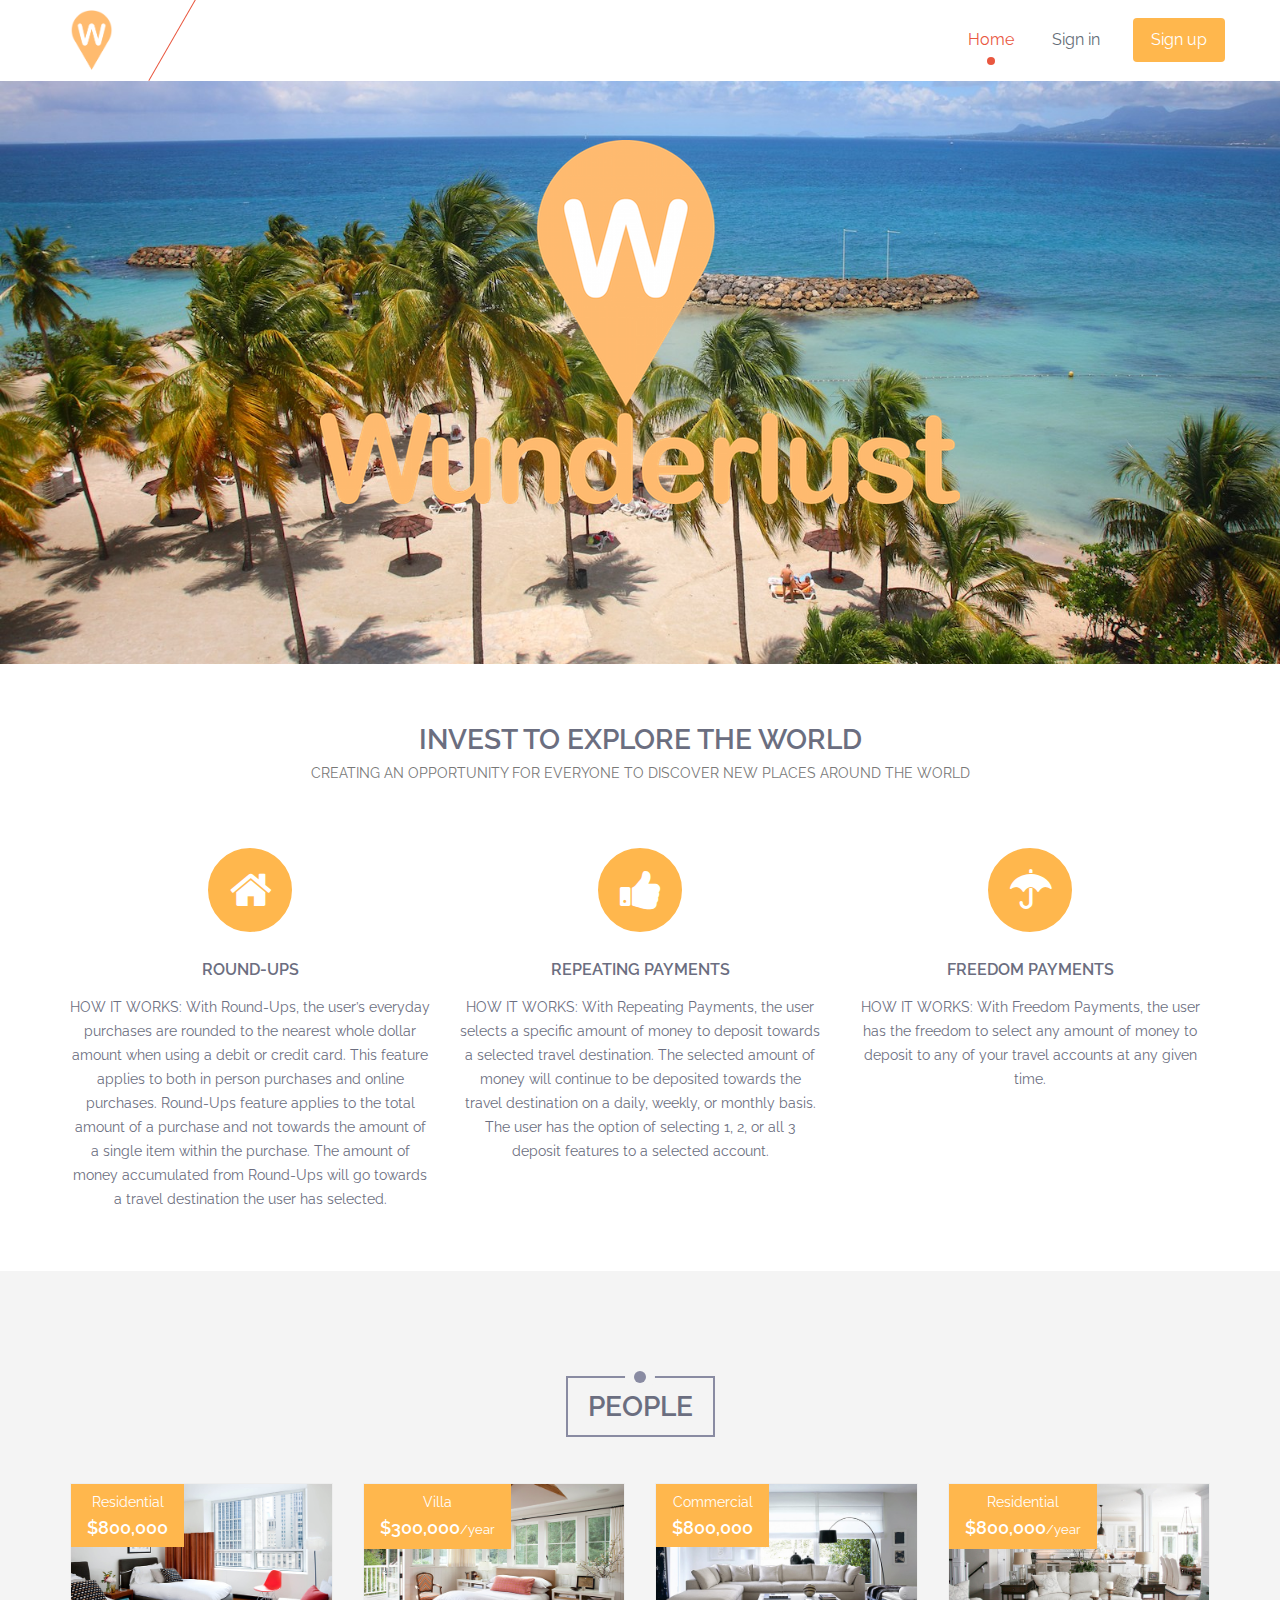
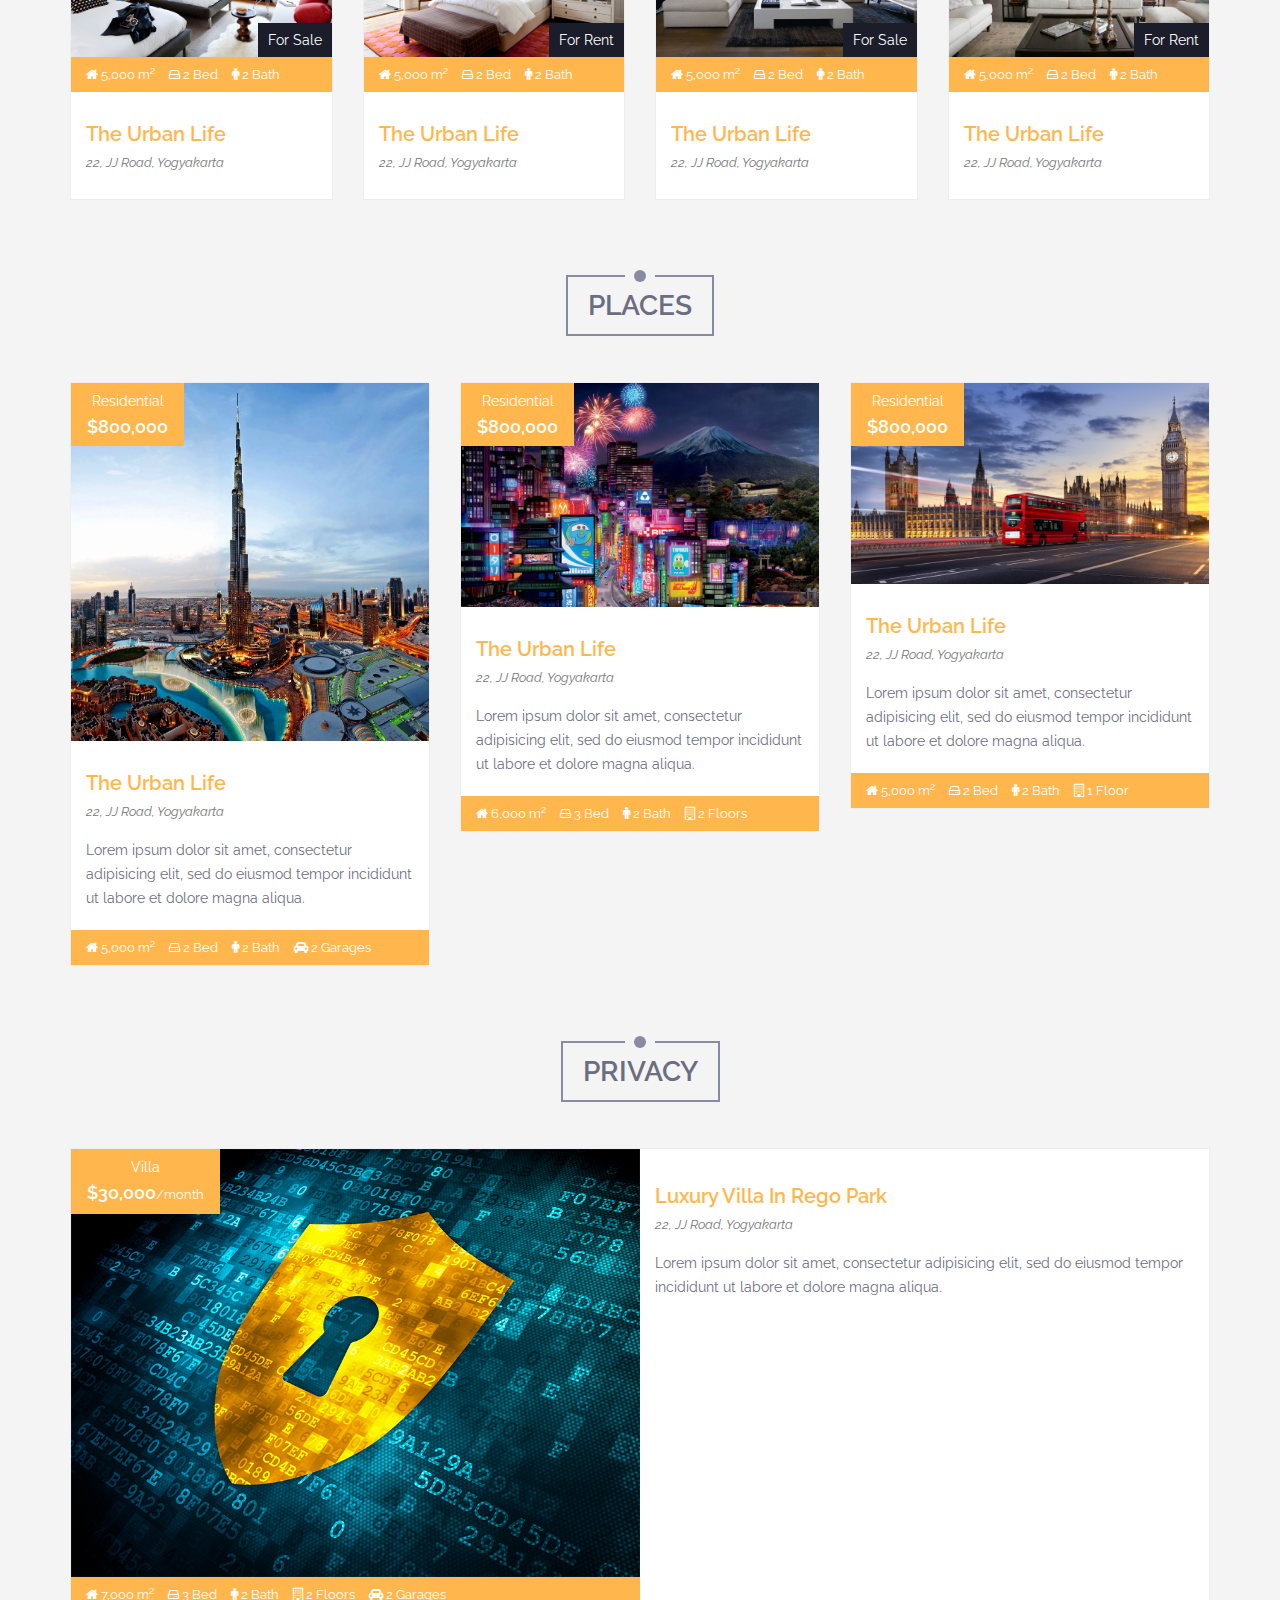
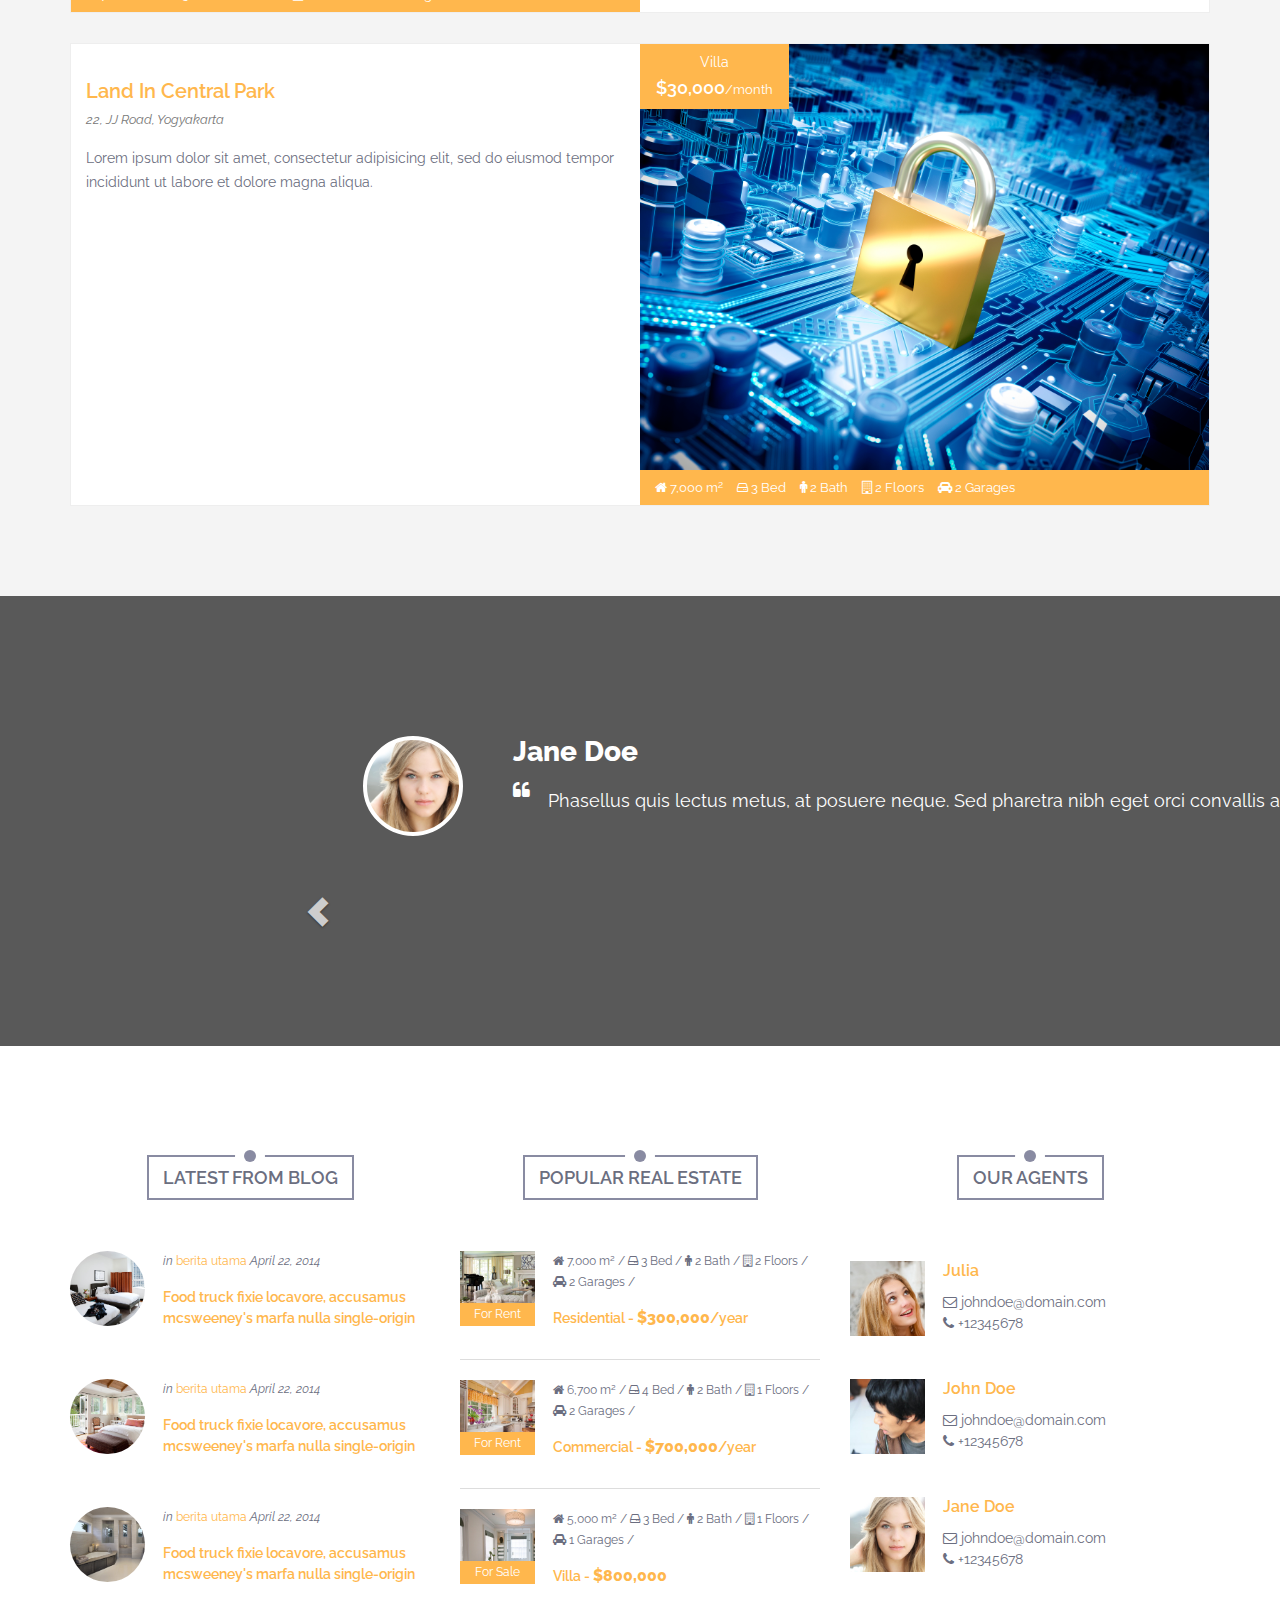
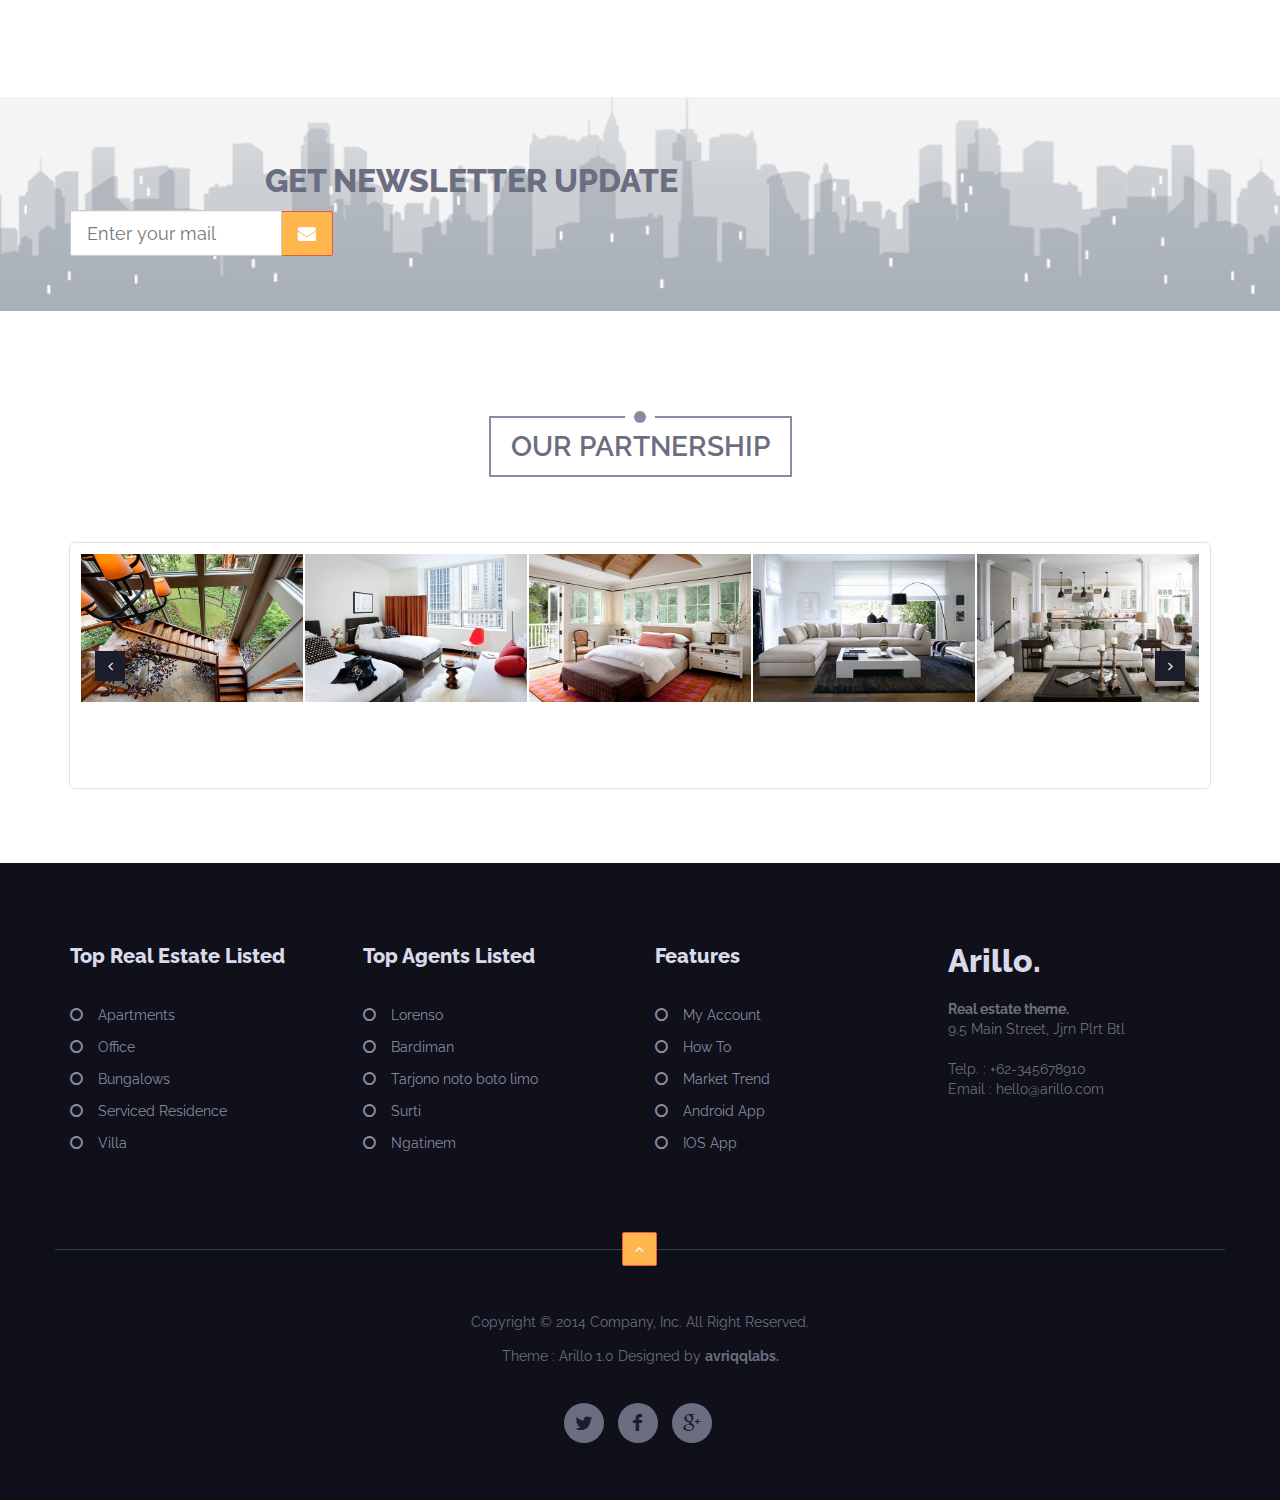
==== index.html @ 22dd68e2 "No Signup" ====
<!DOCTYPE html>
<html lang="en">
  <head>
    <meta charset="utf-8">
    <meta name="viewport" content="width=device-width, initial-scale=1.0">
    <meta http-equiv="X-UA-Compatible" content="IE=Edge,chrome=1">
    <meta name="description" content="arillo is responsive html real estate theme">
    <meta name="author" content="afriq yasin ramadhan">
    <link rel="shortcut icon" href="img/favicon.png">


    <title>Wunderlust</title>

    <!-- Bootstrap core CSS -->
    <link href="css/bootstrap.css" rel="stylesheet">

    <!-- Custom styles for this template -->
    <link href='http://fonts.googleapis.com/css?family=Raleway:400,600,800' rel='stylesheet' type='text/css'>
    <link href="css/font-awesome.min.css" rel="stylesheet">
    <link href="css/style.css" rel="stylesheet">
    <link href="css/responsive.css" rel="stylesheet">

    <!-- HTML5 shim and Respond.js IE8 support of HTML5 elements and media queries -->
    <!--[if lt IE 9]>
      <script src="js/html5shiv.js"></script>
      <script src="js/respond.min.js"></script>
    <![endif]-->
  </head>

  <body id="top">

    <!-- begin:navbar -->
    <nav class="navbar navbar-default navbar-fixed-top" role="navigation">
      <div class="container">
        <!-- Brand and toggle get grouped for better mobile display -->
        <div class="navbar-header">
          <button type="button" class="navbar-toggle" data-toggle="collapse" data-target="#navbar-top">
            <span class="sr-only">Toggle navigation</span>
            <span class="icon-bar"></span>
            <span class="icon-bar"></span>
            <span class="icon-bar"></span>
          </button>

          <a class="navbar-brand" href="index.html"><img src="img/logo1.png"></a>

        </div>

        <!-- Collect the nav links, forms, and other content for toggling -->
        <div class="collapse navbar-collapse" id="navbar-top">
          <ul class="nav navbar-nav navbar-right">
            <li class="active"><a href="index.html">Home</a></li>
            <li class="dropdown">
              <!--<a href="#" class="dropdown-toggle" data-toggle="dropdown">Property <b class="caret"></b></a>
              <ul class="dropdown-menu">
                <li><a href="search.html">Search (Grid View)</a></li>
                <li><a href="search_list.html">Search (List View)</a></li>
                <li><a href="category.html">Category (Grid View)</a></li>
                <li><a href="category_list.html">Category (List View)</a></li>
                <li><a href="single.html">Single page</a></li>
              </ul>
            </li>-->
            <!--<li class="dropdown">
              <a href="#" class="dropdown-toggle" data-toggle="dropdown">Pages <b class="caret"></b></a>
              <ul class="dropdown-menu">
                <li><a href="blog.html">Blog Archive</a></li>
                <li><a href="blog_single.html">Blog Single</a></li>
                <li><a href="about.html">About</a></li>
                <li><a href="contact.html">Contact</a></li>
              </ul>
            </li>-->
            <li><a href="#modal-signin" class="signin" data-toggle="modal" data-target="#modal-signin">Sign in</a></li>
            <li><a href="#" class="signup" data-toggle="modal" data-target="#modal-signup">Sign up</a></li>
          </ul>
        </div><!-- /.navbar-collapse -->
      </div><!-- /.container -->
    </nav>
    <!-- end:navbar -->

    <!-- begin:header -->
    <div id="header" class="header-slide">
      <div class="container">
        <div style="text-align: center;"><img src="img/Wunderlust_Logo.png" ALT="image"></div>
        <div class="row">
          <div class="col-md-5">
            <!--<div class="quick-search">
              <div class="row">
                <form role="form">
                  <div class="col-md-6 col-sm-6 col-xs-6">
                    <div class="form-group">
                      <!--<label for="country">Country</label>-->
                      <!--<select class="form-control">
                        <option>Australia</option>
                        <option>Indonesia</option>
                        <option>Japan</option>
                        <option>South Korea</option>
                        <option>China</option>
                      </select>
                    -->
                    </div>
                    <div class="form-group">
                      <!--
                      <label for="bedroom">Bedroom</label>
                      <select class="form-control">
                        <option>1</option>
                        <option>2</option>
                        <option>3</option>
                        <option>4</option>
                      </select>
                    </div>
                  -->
                  </div>
                  <!-- break -->
                  <div class="col-md-6 col-sm-6 col-xs-6">
                    <div class="form-group">
                      <!--
                      <label for="location">Location</label>
                      <select class="form-control">
                        <option>Tasmania</option>
                        <option>Yogyakarta</option>
                        <option>Tokyo</option>
                        <option>Busan</option>
                        <option>Taipe</option>
                      </select>
                    -->
                    </div>
                    <div class="form-group">
                      <!--
                      <label for="bathroom">Bathroom</label>
                      <select class="form-control">
                        <option>1</option>
                        <option>2</option>
                        <option>3</option>
                        <option>4</option>
                      </select>
                    -->
                    </div>
                  </div>
                  <!-- break -->
                  <div class="col-md-6 col-sm-6 col-xs-6">
                    <div class="form-group">
                      <!--
                      <label for="status">Status</label>
                      <select class="form-control">
                        <option>For Sale</option>
                        <option>For Rent</option>
                      </select>
                    -->
                    </div>
                    <div class="form-group">
                      <!--
                      <label for="minprice">Min Price</label>
                      <select class="form-control">
                        <option>$4,200</option>
                        <option>$6,700</option>
                        <option>$8,150</option>
                        <option>$11,110</option>
                      </select>
                    -->
                    </div>
                  </div>
                  <!-- break -->
                  <div class="col-md-6 col-sm-6 col-xs-6">
                    <div class="form-group">
                      <!--
                      <label for="type">Type</label>
                      <select class="form-control">
                        <option>Villa</option>
                        <option>Recident</option>
                        <option>Commercial</option>
                      </select>
                    -->
                    </div>
                    <div class="form-group">
                      <!--
                      <label for="maxprice">Max Price</label>
                      <select class="form-control">
                        <option>$8,200</option>
                        <option>$11,700</option>
                        <option>$14,150</option>
                        <option>$21,110</option>
                      </select>
                    -->
                    </div>
                  </div>
                  <!--<div class="col-md-12 col-sm-12"><input type="submit" name="submit" value="Search" class="btn btn-warning btn-lg btn-block"></div>
                  -->
                </form>
              </div>
            </div>
          </div>
        </div>
      </div>
    </div>
    <!-- end:header -->

    <!-- begin:service -->
    <div id="service">
      <div class="container">
        <div class="row">
          <div class="col-md-12">
            <h2>Invest to explore the world<small>Creating an opportunity for everyone to discover new places around the world</small></h2>
          </div>
        </div>
        <div class="row">
          <div class="col-md-4 col-sm-4">
            <div class="service-container">
              <div class="service-icon">
                <a href="#"><i class="fa fa-home"></i></a>
              </div>
              <div class="service-content">
                <h3>Round-Ups</h3>
                <p>HOW IT WORKS: With Round-Ups, the user’s everyday purchases are rounded to the nearest whole dollar amount when using a debit or credit card.
                This feature applies to both in person purchases and online purchases. Round-Ups feature applies to the total amount of a purchase and not towards the amount of a single item within the purchase.
                The amount of money accumulated from Round-Ups will go towards a travel destination the user has selected.</p>
              </div>
            </div>
          </div>
          <!-- break -->
          <div class="col-md-4 col-sm-4">
            <div class="service-container">
              <div class="service-icon">
                <a href="#"><i class="fa fa-thumbs-up"></i></a>
              </div>
              <div class="service-content">
                <h3>Repeating Payments</h3>
                <p>HOW IT WORKS: With Repeating Payments, the user selects a specific amount of money to deposit towards a selected travel destination.
                The selected amount of money will continue to be deposited towards the travel destination on a daily, weekly, or monthly basis.
                The user has the option of selecting 1, 2, or all 3 deposit features to a selected account.</p>
              </div>
            </div>
          </div>
          <!-- break -->
          <div class="col-md-4 col-sm-4">
            <div class="service-container">
              <div class="service-icon">
                <a href="#"><i class="fa fa-umbrella"></i></a>
              </div>
              <div class="service-content">
                <h3>Freedom Payments</h3>
                <p>HOW IT WORKS: With Freedom Payments, the user has the freedom to select any amount of money to deposit to any of your travel accounts at any given time.</p>
              </div>
            </div>
          </div>
          <!-- break -->
          <!--<div class="col-md-3 col-sm-6 col-xs-12">
            <div class="service-container">
              <div class="service-icon">
                <a href="#"><i class="fa fa-lock"></i></a>
              </div>
              <div class="service-content">
                <h3>Lorem ipsum dolor sit</h3>
                <p>Lorem ipsum dolor sit amet, consectetur adipisicing elit, sed do eiusmod
                tempor incididunt.</p>
              </div>
            </div>-->
          </div>
        </div>
      </div>
      </div>
    </div>
    <!-- end:service -->

    <!-- begin:content -->
    <div id="content">
      <div class="container">
        <!-- begin:latest -->
        <div class="row">
          <div class="col-md-12">
            <div class="heading-title">
              <h2>people</h2>
            </div>
          </div>
        </div>
        <div class="row">
          <div class="col-md-3 col-sm-6 col-xs-12">
            <div class="property-container">
              <div class="property-image">
                <img src="img/img02.jpg" alt="arillo real estate theme">
                <div class="property-price">
                  <h4>Residential</h4>
                  <span>$800,000</span>
                </div>
                <div class="property-status">
                  <span>For Sale</span>
                </div>
              </div>
              <div class="property-features">
                <span><i class="fa fa-home"></i> 5,000 m<sup>2</sup></span>
                <span><i class="fa fa-hdd-o"></i> 2 Bed</span>
                <span><i class="fa fa-male"></i> 2 Bath</span>
              </div>
              <div class="property-content">
                <h3><a href="#">The Urban Life</a> <small>22, JJ Road, Yogyakarta</small></h3>
              </div>
            </div>
          </div>
          <!-- break -->

          <div class="col-md-3 col-sm-6 col-xs-12">
            <div class="property-container">
              <div class="property-image">
                <img src="img/img03.jpg" alt="arillo real estate theme">
                <div class="property-price">
                  <h4>Villa</h4>
                  <span>$300,000<small>/year</small></span>
                </div>
                <div class="property-status">
                  <span>For Rent</span>
                </div>
              </div>
              <div class="property-features">
                <span><i class="fa fa-home"></i> 5,000 m<sup>2</sup></span>
                <span><i class="fa fa-hdd-o"></i> 2 Bed</span>
                <span><i class="fa fa-male"></i> 2 Bath</span>
              </div>
              <div class="property-content">
                <h3><a href="#">The Urban Life</a> <small>22, JJ Road, Yogyakarta</small></h3>
              </div>
            </div>
          </div>
          <!-- break -->

          <div class="col-md-3 col-sm-6 col-xs-12">
            <div class="property-container">
              <div class="property-image">
                <img src="img/img04.jpg" alt="arillo real estate theme">
                <div class="property-price">
                  <h4>Commercial</h4>
                  <span>$800,000</span>
                </div>
                <div class="property-status">
                  <span>For Sale</span>
                </div>
              </div>
              <div class="property-features">
                <span><i class="fa fa-home"></i> 5,000 m<sup>2</sup></span>
                <span><i class="fa fa-hdd-o"></i> 2 Bed</span>
                <span><i class="fa fa-male"></i> 2 Bath</span>
              </div>
              <div class="property-content">
                <h3><a href="#">The Urban Life</a> <small>22, JJ Road, Yogyakarta</small></h3>
              </div>
            </div>
          </div>
          <!-- break -->

          <div class="col-md-3 col-sm-6 col-xs-12">
            <div class="property-container">
              <div class="property-image">
                <img src="img/img05.jpg" alt="arillo real estate theme">
                <div class="property-price">
                  <h4>Residential</h4>
                  <span>$800,000<small>/year</small></span>
                </div>
                <div class="property-status">
                  <span>For Rent</span>
                </div>
              </div>
              <div class="property-features">
                <span><i class="fa fa-home"></i> 5,000 m<sup>2</sup></span>
                <span><i class="fa fa-hdd-o"></i> 2 Bed</span>
                <span><i class="fa fa-male"></i> 2 Bath</span>
              </div>
              <div class="property-content">
                <h3><a href="#">The Urban Life</a> <small>22, JJ Road, Yogyakarta</small></h3>
              </div>
            </div>
          </div>
          <!-- break -->
        </div>
        <!-- end:latest -->

        <!-- begin:for-sale -->
        <div class="row">
          <div class="col-md-12">
            <div class="heading-title">
              <h2>Places</h2>
            </div>
          </div>
        </div>
        <div class="row">
          <div class="col-md-4 col-sm-4 col-xs-12">
            <div class="property-container">
              <div class="property-image">
                <img src="img/img06.jpg" alt="arillo real estate theme">
                <div class="property-price">
                  <h4>Residential</h4>
                  <span>$800,000</span>
                </div>
              </div>
              <div class="property-content">
                <h3><a href="#">The Urban Life</a> <small>22, JJ Road, Yogyakarta</small></h3>
                <p>Lorem ipsum dolor sit amet, consectetur adipisicing elit, sed do eiusmod
                tempor incididunt ut labore et dolore magna aliqua.</p>
              </div>
              <div class="property-features">
                <span><i class="fa fa-home"></i> 5,000 m<sup>2</sup></span>
                <span><i class="fa fa-hdd-o"></i> 2 Bed</span>
                <span><i class="fa fa-male"></i> 2 Bath</span>
                <span><i class="fa fa-car"></i> 2 Garages</span>
              </div>
            </div>
          </div>
          <!-- break -->

          <div class="col-md-4 col-sm-4 col-xs-12">
            <div class="property-container">
              <div class="property-image">
                <img src="img/img07.jpg" alt="arillo real estate theme">
                <div class="property-price">
                  <h4>Residential</h4>
                  <span>$800,000</span>
                </div>
              </div>
              <div class="property-content">
                <h3><a href="#">The Urban Life</a> <small>22, JJ Road, Yogyakarta</small></h3>
                <p>Lorem ipsum dolor sit amet, consectetur adipisicing elit, sed do eiusmod
                tempor incididunt ut labore et dolore magna aliqua.</p>
              </div>
              <div class="property-features">
                <span><i class="fa fa-home"></i> 6,000 m<sup>2</sup></span>
                <span><i class="fa fa-hdd-o"></i> 3 Bed</span>
                <span><i class="fa fa-male"></i> 2 Bath</span>
                <span><i class="fa fa-building-o"></i> 2 Floors</span>
              </div>
            </div>
          </div>
          <!-- break -->

          <div class="col-md-4 col-sm-4 col-xs-12">
            <div class="property-container">
              <div class="property-image">
                <img src="img/img08.jpg" alt="arillo real estate theme">
                <div class="property-price">
                  <h4>Residential</h4>
                  <span>$800,000</span>
                </div>
              </div>
              <div class="property-content">
                <h3><a href="#">The Urban Life</a> <small>22, JJ Road, Yogyakarta</small></h3>
                <p>Lorem ipsum dolor sit amet, consectetur adipisicing elit, sed do eiusmod
                tempor incididunt ut labore et dolore magna aliqua.</p>
              </div>
              <div class="property-features">
                <span><i class="fa fa-home"></i> 5,000 m<sup>2</sup></span>
                <span><i class="fa fa-hdd-o"></i> 2 Bed</span>
                <span><i class="fa fa-male"></i> 2 Bath</span>
                <span><i class="fa fa-building-o"></i> 1 Floor</span>
              </div>
            </div>
          </div>
          <!-- break -->
        </div>
        <!-- end:for-sale -->

        <!-- begin:for-rent -->
        <div class="row">
          <div class="col-md-12">
            <div class="heading-title">
              <h2>privacy</h2>
            </div>
          </div>
        </div>
        <div class="row">
          <div class="col-md-6 col-sm-12 col-xs-12">
            <div class="property-container">
              <div class="property-content-list">
                <div class="property-image-list">
                  <img src="img/img09.jpg" alt="arillo real estate theme">
                  <div class="property-price">
                    <h4>Villa</h4>
                    <span>$30,000<small>/month</small></span>
                  </div>
                  <div class="property-features">
                    <span><i class="fa fa-home"></i> 7,000 m<sup>2</sup></span>
                    <span><i class="fa fa-hdd-o"></i> 3 Bed</span>
                    <span><i class="fa fa-male"></i> 2 Bath</span>
                    <span><i class="fa fa-building-o"></i> 2 Floors</span>
                    <span><i class="fa fa-car"></i> 2 Garages</span>
                  </div>
                </div>
                <div class="property-text">
                  <h3><a href="#">Luxury Villa In Rego Park</a> <small>22, JJ Road, Yogyakarta</small></h3>
                  <p>Lorem ipsum dolor sit amet, consectetur adipisicing elit, sed do eiusmod
                  tempor incididunt ut labore et dolore magna aliqua.</p>
                </div>
              </div>
            </div>
          </div>
          <!-- break -->

          <div class="col-md-6 col-sm-12 col-xs-12">
            <div class="property-container">
              <div class="property-content-list">
                <div class="property-text">
                  <h3><a href="#">Land In Central Park</a> <small>22, JJ Road, Yogyakarta</small></h3>
                  <p>Lorem ipsum dolor sit amet, consectetur adipisicing elit, sed do eiusmod
                  tempor incididunt ut labore et dolore magna aliqua.</p>
                </div>
                <div class="property-image-list">
                  <img src="img/img10.jpg" alt="arillo real estate theme">
                  <div class="property-price">
                    <h4>Villa</h4>
                    <span>$30,000<small>/month</small></span>
                  </div>
                  <div class="property-features">
                    <span><i class="fa fa-home"></i> 7,000 m<sup>2</sup></span>
                    <span><i class="fa fa-hdd-o"></i> 3 Bed</span>
                    <span><i class="fa fa-male"></i> 2 Bath</span>
                    <span><i class="fa fa-building-o"></i> 2 Floors</span>
                    <span><i class="fa fa-car"></i> 2 Garages</span>
                  </div>
                </div>
              </div>
            </div>
          </div>
          <!-- break -->
        </div>
        <!-- end:for-rent -->
      </div>
    </div>
    <!-- end:content -->

    <!-- begin:testimony -->
    <div id="testimony" style="background-image: url(img/img17.jpg);">
      <div class="container">
        <div class="row">
          <div class="col-md-6 col-md-offset-3 col-sm-8 col-sm-offset-2">
            <div id="testislider" class="carousel slide" data-ride="carousel">
              <div class="carousel-inner">
                <div class="item active">
                  <div class="testimony-container">
                    <div class="testimony-image" style="background: url(img/team01.jpg)"></div>
                    <div class="testimony-content">
                      <h3>Jane Doe</h3>
                      <blockquote>
                        <p>Phasellus quis lectus metus, at posuere neque. Sed pharetra nibh eget orci convallis at posuere leo convallis</p>
                      </blockquote>
                    </div>
                  </div>
                </div>
                <div class="item">
                  <div class="testimony-container">
                    <div class="testimony-image" style="background: url(img/team02.jpg)"></div>
                    <div class="testimony-content">
                      <h3>Cen Lung</h3>
                      <blockquote>
                        <p>Lorem ipsum dolor sit amet, consectetur adipisicing elit, sed do eiusmod
                        tempor incididunt ut labore et dolore magna aliqua. Ut enim ad minim veniam.</p>
                      </blockquote>
                    </div>
                  </div>
                </div>
                <div class="item">
                  <div class="testimony-container">
                    <div class="testimony-image" style="background: url(img/team03.jpg)"></div>
                    <div class="testimony-content">
                      <h3>Julia</h3>
                      <blockquote>
                        <p>Vivamus sit amet libero turpis, non venenatis urna. In blandit, odio convallis suscipit venenatis, ante ipsum cursus augue.</p>
                      </blockquote>
                    </div>
                  </div>
                </div>
              </div>
              <a class="left carousel-control" href="#testislider" data-slide="prev">
                <span class="glyphicon glyphicon-chevron-left"></span>
              </a>
              <a class="right carousel-control" href="#testislider" data-slide="next">
                <span class="glyphicon glyphicon-chevron-right"></span>
              </a>
            </div>
          </div>
        </div>
      </div>
    </div>
    <!-- end:testimony -->

    <!-- begin:news -->
    <div id="news">
      <div class="container">
        <div class="row">
          <!-- begin:blog -->
          <div class="col-md-4 col-sm-4">
            <div class="row">
              <div class="col-md-12">
                <div class="heading-title heading-title-sm bg-white">
                  <h2>Latest From Blog</h2>
                </div>
              </div>
            </div>
            <!-- break -->

            <div class="row">
              <div class="col-md-12">
                <div class="post-container post-noborder">
                  <div class="post-img post-img-circle" style="background: url(img/img02.jpg);"></div>
                  <div class="post-content">
                    <div class="post-meta">
                      <span><em>in</em> <a href="#" title="View all posts in berita utama" rel="category tag">berita utama</a></span>
                      <span><em>April 22, 2014</em></span>
                    </div>
                    <div class="heading-title">
                      <h2><a href="#">Food truck fixie locavore, accusamus mcsweeney's marfa nulla single-origin</a></h2>
                    </div>
                  </div>
                </div>
                <!-- break -->

                <div class="post-container post-noborder">
                  <div class="post-img post-img-circle" style="background: url(img/img03.jpg);"></div>
                  <div class="post-content">
                    <div class="post-meta">
                      <span><em>in</em> <a href="#" title="View all posts in berita utama" rel="category tag">berita utama</a></span>
                      <span><em>April 22, 2014</em></span>
                    </div>
                    <div class="heading-title">
                      <h2><a href="#">Food truck fixie locavore, accusamus mcsweeney's marfa nulla single-origin</a></h2>
                    </div>
                  </div>
                </div>
                <!-- break -->

                <div class="post-container post-noborder">
                  <div class="post-img post-img-circle" style="background: url(img/img15.jpg);"></div>
                  <div class="post-content">
                    <div class="post-meta">
                      <span><em>in</em> <a href="#" title="View all posts in berita utama" rel="category tag">berita utama</a></span>
                      <span><em>April 22, 2014</em></span>
                    </div>
                    <div class="heading-title">
                      <h2><a href="#">Food truck fixie locavore, accusamus mcsweeney's marfa nulla single-origin</a></h2>
                    </div>
                  </div>
                </div>
                <!-- break -->

              </div>
            </div>
            <!-- break -->

          </div>
          <!-- end:blog -->

          <!-- begin:popular -->
          <div class="col-md-4 col-sm-4">
            <div class="row">
              <div class="col-md-12">
                <div class="heading-title heading-title-sm bg-white">
                  <h2>Popular Real Estate</h2>
                </div>
              </div>
            </div>
            <!-- break -->

            <div class="row">
              <div class="col-md-12">
                <div class="post-container">
                  <div class="post-img" style="background: url(img/img12.jpg);"><h3>For Rent</h3></div>
                  <div class="post-content">
                    <div class="post-meta">
                      <span><i class="fa fa-home"></i> 7,000 m<sup>2</sup> / </span>
                      <span><i class="fa fa-hdd-o"></i> 3 Bed / </span>
                      <span><i class="fa fa-male"></i> 2 Bath / </span>
                      <span><i class="fa fa-building-o"></i> 2 Floors / </span>
                      <span><i class="fa fa-car"></i> 2 Garages / </span>
                    </div>
                    <div class="heading-title">
                      <h2><a href="#">Residential - <span>$300,000</span>/year</a></h2>
                    </div>
                  </div>
                </div>
                <!-- break -->

                <div class="post-container">
                  <div class="post-img" style="background: url(img/img13.jpg);"><h3>For Rent</h3></div>
                  <div class="post-content">
                    <div class="post-meta">
                      <span><i class="fa fa-home"></i> 6,700 m<sup>2</sup> / </span>
                      <span><i class="fa fa-hdd-o"></i> 4 Bed / </span>
                      <span><i class="fa fa-male"></i> 2 Bath / </span>
                      <span><i class="fa fa-building-o"></i> 1 Floors / </span>
                      <span><i class="fa fa-car"></i> 2 Garages / </span>
                    </div>
                    <div class="heading-title">
                      <h2><a href="#">Commercial - <span>$700,000</span>/year</a></h2>
                    </div>
                  </div>
                </div>
                <!-- break -->

                <div class="post-container post-noborder">
                  <div class="post-img" style="background: url(img/img14.jpg);"><h3>For Sale</h3></div>
                  <div class="post-content">
                    <div class="post-meta">
                      <span><i class="fa fa-home"></i> 5,000 m<sup>2</sup> / </span>
                      <span><i class="fa fa-hdd-o"></i> 3 Bed / </span>
                      <span><i class="fa fa-male"></i> 2 Bath / </span>
                      <span><i class="fa fa-building-o"></i> 1 Floors / </span>
                      <span><i class="fa fa-car"></i> 1 Garages / </span>
                    </div>
                    <div class="heading-title">
                      <h2><a href="#">Villa - <span>$800,000</span></a></h2>
                    </div>
                  </div>
                </div>
                <!-- break -->

              </div>
            </div>
            <!-- break -->

          </div>
          <!-- end:popular -->

          <!-- begin:agent -->
          <div class="col-md-4 col-sm-4">
            <div class="row">
              <div class="col-md-12">
                <div class="heading-title heading-title-sm bg-white">
                  <h2>Our Agents</h2>
                </div>
              </div>
            </div>
            <!-- break -->

            <div class="row">
              <div class="col-md-12">

                <div class="post-container post-noborder">
                  <div class="post-img" style="background: url(img/team03.jpg);"></div>
                  <div class="post-content list-agent">
                    <div class="heading-title">
                      <h2><a href="#">Julia</a></h2>
                    </div>
                    <div class="post-meta">
                      <span><i class="fa fa-envelope-o"></i> johndoe@domain.com</span><br>
                      <span><i class="fa fa-phone"></i> +12345678</span>
                    </div>
                  </div>
                </div>
                <!-- break -->

                <div class="post-container post-noborder">
                  <div class="post-img" style="background: url(img/avatar.png);"></div>
                  <div class="post-content list-agent">
                    <div class="heading-title">
                      <h2><a href="#">John Doe</a></h2>
                    </div>
                    <div class="post-meta">
                      <span><i class="fa fa-envelope-o"></i> johndoe@domain.com</span><br>
                      <span><i class="fa fa-phone"></i> +12345678</span>
                    </div>
                  </div>
                </div>
                <!-- break -->

                <div class="post-container post-noborder">
                  <div class="post-img" style="background: url(img/team01.jpg);"></div>
                  <div class="post-content list-agent">
                    <div class="heading-title">
                      <h2><a href="#">Jane Doe</a></h2>
                    </div>
                    <div class="post-meta">
                      <span><i class="fa fa-envelope-o"></i> johndoe@domain.com</span><br>
                      <span><i class="fa fa-phone"></i> +12345678</span>
                    </div>
                  </div>
                </div>
                <!-- break -->

              </div>
            </div>
            <!-- break -->

          </div>
          <!-- end:agent -->
        </div>
      </div>
    </div>
    <!-- end:news -->

    <!-- begin:subscribe -->
    <div id="subscribe">
      <div class="container">
        <div class="row">
          <div class="col-md-5 col-md-offset-2 col-sm-8 col-xs-12">
            <h3>Get Newsletter Update</h3>
          </div>
          <div class="col-md-3 col-sm-4 col-xs-12">
            <div class="input-group">
              <input type="text" class="form-control input-lg" placeholder="Enter your mail">
              <span class="input-group-btn">
                <button class="btn btn-warning btn-lg" type="submit"><i class="fa fa-envelope"></i></button>
              </span>
            </div>
          </div>
        </div>
      </div>
    </div>
    <!-- end:subscribe -->

    <!-- begin:partner -->
    <div id="partner">
      <div class="container">
        <div class="row">
          <div class="col-md-12">
            <div class="heading-title bg-white">
              <h2>Our Partnership</h2>
            </div>
          </div>
        </div>
        <!-- break -->

        <div class="row">
          <div class="col-md-12">
            <div class="jcarousel-wrapper">
              <div class="jcarousel">
                <ul>
                  <li><a href="#"><img src="img/img01.jpg" alt="partner of arillo responsive real estate theme"></a></li>
                  <li><a href="#"><img src="img/img02.jpg" alt="partner of arillo responsive real estate theme"></a></li>
                  <li><a href="#"><img src="img/img03.jpg" alt="partner of arillo responsive real estate theme"></a></li>
                  <li><a href="#"><img src="img/img04.jpg" alt="partner of arillo responsive real estate theme"></a></li>
                  <li><a href="#"><img src="img/img05.jpg" alt="partner of arillo responsive real estate theme"></a></li>
                  <li><a href="#"><img src="img/img06.jpg" alt="partner of arillo responsive real estate theme"></a></li>
                </ul>
              </div>
              <a href="#" class="jcarousel-control-prev"><i class="fa fa-angle-left"></i></a>
              <a href="#" class="jcarousel-control-next"><i class="fa fa-angle-right"></i></a>
              <!-- <p class="jcarousel-pagination"></p> -->
            </div>
          </div>
        </div>
      </div>
    </div>
    <!-- end:partner -->

    <!-- begin:footer -->
    <div id="footer">
      <div class="container">
        <div class="row">
          <div class="col-md-3 col-sm-6 col-xs-12">
            <div class="widget">
              <h3>Top Real Estate Listed</h3>
              <ul class="list-unstyled">
                <li><a href="#">Apartments</a></li>
                <li><a href="#">Office</a></li>
                <li><a href="#">Bungalows</a></li>
                <li><a href="#">Serviced Residence</a></li>
                <li><a href="#">Villa</a></li>
              </ul>
            </div>
          </div>
          <!-- break -->
          <div class="col-md-3 col-sm-6 col-xs-12">
            <div class="widget">
              <h3>Top Agents Listed</h3>
              <ul class="list-unstyled">
                <li><a href="#">Lorenso</a></li>
                <li><a href="#">Bardiman</a></li>
                <li><a href="#">Tarjono noto boto limo</a></li>
                <li><a href="#">Surti</a></li>
                <li><a href="#">Ngatinem</a></li>
              </ul>
            </div>
          </div>
          <!-- break -->
          <div class="col-md-3 col-sm-6 col-xs-12">
            <div class="widget">
              <h3>Features</h3>
              <ul class="list-unstyled">
                <li><a href="#">My Account</a></li>
                <li><a href="#">How To</a></li>
                <li><a href="#">Market Trend</a></li>
                <li><a href="#">Android App</a></li>
                <li><a href="#">IOS App</a></li>
              </ul>
            </div>
          </div>
          <!-- break -->
          <div class="col-md-3 col-sm-6 col-xs-12">
            <div class="widget">
              <h2>Arillo.</h2>
              <address>
                <strong>Real estate theme.</strong><br>
                9.5 Main Street, Jjrn Plrt Btl<br>
                <br>
                Telp. : +62-345678910<br>
                Email : hello@arillo.com
              </address>
            </div>
          </div>
          <!-- break -->
        </div>
        <!-- break -->

        <!-- begin:copyright -->
        <div class="row">
          <div class="col-md-12 copyright">
            <p>Copyright &copy; 2014 Company, Inc. All Right Reserved.</p>
            <p>Theme : Arillo 1.0 Designed by <strong>avriqqlabs.</strong></p>
            <a href="#top" class="btn btn-warning scroltop"><i class="fa fa-angle-up"></i></a>
            <ul class="list-inline social-links">
              <li><a href="#" class="icon-twitter" rel="tooltip" title="" data-placement="bottom" data-original-title="Twitter"><i class="fa fa-twitter"></i></a></li>
              <li><a href="#" class="icon-facebook" rel="tooltip" title="" data-placement="bottom" data-original-title="Facebook"><i class="fa fa-facebook"></i></a></li>
              <li><a href="#" class="icon-gplus" rel="tooltip" title="" data-placement="bottom" data-original-title="Gplus"><i class="fa fa-google-plus"></i></a></li>
            </ul>
          </div>
        </div>
        <!-- end:copyright -->

      </div>
    </div>
    <!-- end:footer -->

    <!-- begin:modal-signin -->
    <div class="modal fade" id="modal-signin" tabindex="-1" role="dialog" aria-labelledby="modal-signin" aria-hidden="true">
      <div class="modal-dialog modal-sm">
        <div class="modal-content">
          <div class="modal-header">
            <button type="button" class="close" data-dismiss="modal" aria-hidden="true">&times;</button>
            <h4 class="modal-title">Sign in</h4>
          </div>
          <div class="modal-body">
            <form role="form">
              <div class="form-group">
                <label for="emailAddress">Email address</label>
                <input type="email" class="form-control input-lg" placeholder="Enter email">
              </div>
              <div class="form-group">
                <label for="password">Password</label>
                <input type="password" class="form-control input-lg" placeholder="Password">
              </div>
              <div class="checkbox">
                <label>
                  <input type="checkbox" name="forget"> Keep me logged in
                </label>
              </div>
            </form>
          </div>
          <div class="modal-footer">
            <p>Don't have account ? <a href="#modal-signup"  data-toggle="modal" data-target="#modal-signup">Sign up here.</a></p>
            <input type="submit" class="btn btn-warning btn-block btn-lg" value="Sign in">
          </div>
        </div>
      </div>
    </div>
    <!-- end:modal-signin -->

    <!-- begin:modal-signup -->
    <div class="modal fade" id="modal-signup" tabindex="-1" role="dialog" aria-labelledby="modal-signup" aria-hidden="true">
      <div class="modal-dialog modal-sm">
        <div class="modal-content">
          <div class="modal-header">
            <button type="button" class="close" data-dismiss="modal" aria-hidden="true">&times;</button>
            <h4 class="modal-title">Sign up</h4>
          </div>
          <div class="modal-body">
            <form role="form">
              <div class="form-group">
                <input type="email" class="form-control input-lg" placeholder="Enter email">
              </div>
              <div class="form-group">
                <input type="password" class="form-control input-lg" placeholder="Password">
              </div>
              <div class="form-group">
                <input type="password" class="form-control input-lg" placeholder="Confirm Password">
              </div>
              <div class="checkbox">
                <label>
                  <input type="checkbox" name="agree"> Agree to our <a href="#">terms of use</a> and <a href="#">privacy policy</a>
                </label>
              </div>
            </form>
          </div>
          <div class="modal-footer">
            <p>Already have account ? <a href="#modal-signin" data-toggle="modal" data-target="#modal-signin">Sign in here.</a></p>
            <input type="submit" class="btn btn-warning btn-block btn-lg" value="Sign up">
          </div>
        </div>
      </div>
    </div>
    <!-- end:modal-signup -->

    <!-- Bootstrap core JavaScript
    ================================================== -->
    <!-- Placed at the end of the document so the pages load faster -->
    <script src="js/jquery.js"></script>
    <script src="js/bootstrap.js"></script>
     <script type="text/javascript" src="http://maps.google.com/maps/api/js?sensor=false&amp;language=en"></script>
    <script src="js/gmap3.min.js"></script>
    <script src="js/jquery.easing.js"></script>
    <script src="js/jquery.jcarousel.min.js"></script>
    <script src="js/imagesloaded.pkgd.min.js"></script>
    <script src="js/masonry.pkgd.min.js"></script>
    <script src="js/jquery.backstretch.js"></script>
    <script src="js/jquery.nicescroll.min.js"></script>
    <script src="js/script.js"></script>
  </body>
</html>
---- css/style.css ----
/*
	========================================
	ARILLO - REAL ESTATE TEMPLATE
	========================================

	@author			: @avriqq
	@version		: v1.1
	@date-create	: 07/14/2014
	@last-update	: 07/17/2014
	@file-name		: style

*/

/*
	========================================
	TABLE OF CONTENT
	========================================

	[1. GLOBAL STYLE]
	[2. NAVBAR]
	[3. HEADER]
	[4. SERVICE]
	[5. CONTENT]
	[5.1 ARTICLE]
	[5.2 TEAM]
	[5.3 SIDEBAR]
	[6. TESTIMONY]
	[7. NEWS]
	[8. SUBSCRIBE]
	[9. PARTNER]
	[10. FOOTER]
	[11. COPYRIGHT]

*/


/*
	==================
	[1. GLOBAL STYLE]
	==================
*/
body{
	margin: 0;
	padding: 0;
	padding-top: 70px;
	font-family: 'Raleway', sans-serif;
	font-size: 14px;
	line-height: 24px;
	color: #6b6e80;
    background: #fff;
    overflow-x: hidden;
	scrollbar-face-color: #333;
}

::-moz-selection {
	color: #fff;
	text-shadow: none;
	background: #3498db;
}

::-webkit-selection {
	color: #fff;
	text-shadow: none;
	background: #3498db;
}

::selection {
	color: #fff;
	text-shadow: none;
	background: #3498db;
}

::-webkit-scrollbar {
	width: 10px;
}

::-webkit-scrollbar-track {
	background-color: #333;
}

::-webkit-scrollbar-thumb {
	background-color: #666;
	-webkit-border-radius: 2px;
	   -moz-border-radius: 2px;
	     -o-border-radius: 2px;
			border-radius: 2px;
}

::-webkit-scrollbar-button {
	display: none;
}

::-webkit-scrollbar-corner {
	background-color: #000000;
}

h1,h2,h3,h4,h5,h6{
	font-family: 'Raleway', sans-serif;
	font-weight: 800;
}

a{
	color: #FFB74D;
	text-decoration: none;
	-webkit-transition: all 0.2s ease-in-out;
	   -moz-transition: all 0.2s ease-in-out;
		-ms-transition: all 0.2s ease-in-out;
		 -o-transition: all 0.2s ease-in-out;
			transition: all 0.2s ease-in-out;
}

a:hover{
	color: #e9573f;
	text-decoration: none;
	-webkit-transition: all 0.2s ease-in-out;
	   -moz-transition: all 0.2s ease-in-out;
		-ms-transition: all 0.2s ease-in-out;
		 -o-transition: all 0.2s ease-in-out;
			transition: all 0.2s ease-in-out;
}

select,
textarea,
input[type="text"],
input[type="password"],
input[type="datetime"],
input[type="datetime-local"],
input[type="date"],
input[type="month"],
input[type="time"],
input[type="week"],
input[type="number"],
input[type="email"],
input[type="url"],
input[type="search"],
input[type="tel"],
input[type="color"],
.uneditable-input {
	color: #333;
}

select:focus,
textarea:focus,
input[type="text"]:focus,
input[type="password"]:focus,
input[type="datetime"]:focus,
input[type="datetime-local"]:focus,
input[type="date"]:focus,
input[type="month"]:focus,
input[type="time"]:focus,
input[type="week"]:focus,
input[type="number"]:focus,
input[type="email"]:focus,
input[type="url"]:focus,
input[type="search"]:focus,
input[type="tel"]:focus,
input[type="color"]:focus,
.uneditable-input:focus {
	color: #FFB74D;
	border-color: #bbb;
	-webkit-box-shadow: none;
	   -moz-box-shadow: none;
		  	box-shadow: none;
}

.btn,
.form-control{
	-webkit-border-radius: 2px;
	   -moz-border-radius: 2px;
		 -o-border-radius: 2px;
			border-radius: 2px;
}

.form-control:focus{
	color: #FFB74D;
	border-color: #bbb;
	-webkit-box-shadow: none;
	   -moz-box-shadow: none;
		  	box-shadow: none;
}

.clear-marg{
	margin: 0 !important;
}

.btn-success{
	background-color: #82b440;
	border-color: #7aa93c;
}

.btn-success:hover,
.btn-success:focus,
.btn-success:active,
.btn-success.active,
.btn-success.dropdown-toggle{
	background-color: #6f9a37;
	border-color: #6f9a37;
}

.btn-warning{
	background-color: #FFB74D;
	border-color: #e9573f;
}

.btn-warning:hover,
.btn-warning:focus,
.btn-warning:active,
.btn-warning.active,
.btn-warning.dropdown-toggle{
	background-color: #e9573f;
	border-color: #e9573f;
}

/*
	==================
	[2. NAVBAR]
	==================
*/
.navbar-default{
	background-color: #fff;
	-webkit-transition: all 0.2s ease-in-out;
	   -moz-transition: all 0.2s ease-in-out;
		-ms-transition: all 0.2s ease-in-out;
		 -o-transition: all 0.2s ease-in-out;
			transition: all 0.2s ease-in-out;
	border-color: #fff;
}

.navbar-default.navbar-static-top{
	margin-bottom: 0;
	-webkit-border-radius: 0;
	   -moz-border-radius: 0;
		 -o-border-radius: 0;
			border-radius: 0;
}

.navbar-default .navbar-brand img{
	height: 60px;
	width: auto;
	display: block;
}

.navbar-default .navbar-brand{
	position: relative;
	color: #FFB74D;
	font-size: 26px;
	display: block;
	padding: 10px 40px 10px 15px;
	-webkit-transition: all 0.2s ease-in-out;
	   -moz-transition: all 0.2s ease-in-out;
		-ms-transition: all 0.2s ease-in-out;
		 -o-transition: all 0.2s ease-in-out;
			transition: all 0.2s ease-in-out;
}

.navbar-default .navbar-brand::after{
	content: "";
	position: absolute;
	right: -20px;
	top: -8px;
	width: 1px;
	height: 95px;
	background: #e9573f;
	-webkit-transform: rotate(30deg);
	   -moz-transform: rotate(30deg);
		-ms-transform: rotate(30deg);
		 -o-transform: rotate(30deg);
			transform: rotate(30deg);
}

.navbar-default .navbar-brand span{
	display: block;
	padding-top: 20px;
	padding-bottom: 20px;
	font-weight: 400;
}

.navbar-default .navbar-brand span strong{
	font-weight: 600;
}

.navbar-default .navbar-brand:hover{
	color: #e9573f;
	-webkit-transition: all 0.2s ease-in-out;
	   -moz-transition: all 0.2s ease-in-out;
		-ms-transition: all 0.2s ease-in-out;
		 -o-transition: all 0.2s ease-in-out;
			transition: all 0.2s ease-in-out;
}

.navbar-default .navbar-brand:hover > span{
	color: #e9573f;
	-webkit-transition: all 0.2s ease-in-out;
	   -moz-transition: all 0.2s ease-in-out;
		-ms-transition: all 0.2s ease-in-out;
		 -o-transition: all 0.2s ease-in-out;
			transition: all 0.2s ease-in-out;
}

.navbar-default .navbar-nav > li > a{
	color: #656d78;
	font-size: 16px;
	text-shadow: none;
	padding-top: 30px;
	padding-right: 20px;
	padding-bottom: 30px;
	padding-left: 20px;
}

.navbar-default .navbar-nav > li > a:hover,
.navbar-default .navbar-nav > li > a:focus {
	color: #FFB74D;
	background-color: transparent;
}

.navbar-default .navbar-nav > .active > a,
.navbar-default .navbar-nav > .active > a:hover{
	position: relative;
	color: #e9573f;
	background-color: transparent;
}

.navbar-default .navbar-nav > .active > a::after{
	content: "";
	position: absolute;
	left: 50%;
	bottom: 15px;
	height: 8px;
	width: 8px;
	margin-left: -4px;
	background: #e9573f;
	-webkit-border-radius: 100%;
	   -moz-border-radius: 100%;
		-ms-border-radius: 100%;
		 -o-border-radius: 100%;
			border-radius: 100%;
}

.navbar.navbar-default .navbar-nav li.dropdown.open > a,
.navbar.navbar-default .navbar-nav li.dropdown.open > a:hover{
	color: #fff;
	background-color: #FFB74D;
}

.dropdown-menu {
	background-color: #FFB74D;
	border: none;
	padding-top: 0;
	padding-bottom: 0;
	-webkit-border-radius: 1px;
	   -moz-border-radius: 1px;
		 -o-border-radius: 1px;
			border-radius: 1px;
	-webkit-box-shadow: none;
	   -moz-box-shadow: none;
		 -o-box-shadow: none;
			box-shadow: none;
}

.dropdown-menu > li > a{
	color: #efefef;
	padding-top: 12px;
	padding-bottom: 12px;
}

.dropdown-menu > li > a:hover,
.dropdown-menu > li > a:focus,
.dropdown-menu > .active > a,
.dropdown-menu > .active > a:hover,
.dropdown-menu > .active > a:focus{
	color: #fff;
	background-color: #e9573f;
}

.signin{
	padding: 12px 18px !important;
	margin-top: 18px;
	-webkit-border-radius: 4px;
	   -moz-border-radius: 4px;
		-ms-border-radius: 4px;
		 -o-border-radius: 4px;
			border-radius: 4px;
}

.signin:focus,
.signin:active{
	outline: none;
	color: #656d78 !important;
}

.signup{
	padding: 12px 18px !important;
	margin-top: 18px;
	margin-left: 15px;
	background-color: #FFB74D !important;
	color: #fff !important;
	-webkit-border-radius: 4px;
	   -moz-border-radius: 4px;
		-ms-border-radius: 4px;
		 -o-border-radius: 4px;
			border-radius: 4px;
}

.signup:hover,
.signup:focus,
.signup:active{
	background-color: #e9573f !important;
	outline: none;
}

#modal-signin .modal-header h4,
#modal-signup .modal-header h4{
	text-align: center;
	color: #FFB74D;
}

#modal-signin .modal-footer,
#modal-signup .modal-footer{
	margin-top: 0;
	background-color: #f4f4f4;
	text-align: left !important;
}

#modal-signin .modal-footer p,
#modal-signup .modal-footer p{
	margin-bottom: 15px;
}


/*
	==================
	[3. HEADER]
	==================
*/
#header{
	width: 100%;
	min-height: 550px;
	height: auto;
	padding-top: 70px;
	padding-bottom: 60px;
}

.quick-search{
	padding: 25px 40px;
	background: rgba(255,255,255,.7);
}

#header.heading{
	position: relative;
	min-height: 200px;
	padding-top: 40px;
	padding-bottom: 40px;
	-webkit-background-size: cover !important;
	   -moz-background-size: cover !important;
		-ms-background-size: cover !important;
		 -o-background-size: cover !important;
			background-size: cover !important;
}

#header.heading > *{
	position: relative;
	z-index: 2;
}

#header.heading::after{
	content: '';
	position: absolute;
	left: 0;
	top: 0;
	z-index: 1;
	width: 100%;
	height: 100%;
	background-color: rgba(0,0,0,.75);
}

#header.heading .page-title{
	position: relative;
	z-index: 2;
	display: block;
	margin-bottom: 40px;
	text-align: center;
	color: #ddd;
	font-size: 14px;
	line-height: 24px;
}

#header.heading .page-title h2{
	margin-bottom: 15px;
	font-size: 36px;
	line-height: 40px;
	color: #fff;
	text-align: center;
	font-weight: 800;
}

#header.heading .page-title h2 span{
	font-weight: 400;
}

#header.heading .breadcrumb{
	position: relative;
	z-index: 2;
	display: table;
	margin-left: auto;
	margin-right: auto;
	background-color: transparent;
}

#header.heading .breadcrumb > .active{
	color: #dedede;
}

#header.heading .quick-search{
	margin-top: 20px;
	margin-bottom: 20px;
}


/*
	==================
	[4. SERVICE]
	==================
*/
#service{
	width: 100%;
	padding: 40px 0;

}

#service h2{
	display: block;
	margin-bottom: 60px;
	font-size: 28px;
	line-height: 32px;
	font-weight: 600;
	text-align: center;
	text-transform: uppercase;
}

#service h2 small{
	display: block;
	margin-top: 10px;
	text-align: center;
	text-transform: uppercase;
	font-size: 14px;
	font-weight: 400;
}

.service-container{
	display: block;
	margin-bottom: 20px;
}

.service-container:hover > .service-icon a{
	-webkit-box-shadow: 0 0 0 5px #FFB74D;
	   -moz-box-shadow: 0 0 0 5px #FFB74D;
		-ms-box-shadow: 0 0 0 5px #FFB74D;
		 -o-box-shadow: 0 0 0 5px #FFB74D;
			box-shadow: 0 0 0 5px #FFB74D;
}

.service-icon{
	display: block;
	margin-bottom: 20px;
}

.service-icon a{
	position: relative;
	display: block;
	width: 100px;
	height: 100px;
	margin-left: auto;
	margin-right: auto;
	background: #FFB74D;
	border: 8px solid #fff;
	-webkit-border-radius: 100%;
	   -moz-border-radius: 100%;
		-ms-border-radius: 100%;
		 -o-border-radius: 100%;
			border-radius: 100%;
}

.service-icon a > i{
	position: absolute;
	left: 50%;
	top: 50%;
	width: 45px;
	height: 45px;
	margin-left: -22px;
	margin-top: -22px;
	font-size: 45px;
	color: #fff;
	text-align: center;
	vertical-align: middle;
}

.service-content{
	text-align: center;
}

.service-content h3{
	font-size: 16px;
	line-height: 20px;
	margin-bottom: 15px;
	font-weight: 600;
	text-transform: uppercase;
}


/*
	==================
	[5. CONTENT]
	==================
*/
#content{
	position: relative;
	width: 100%;
	padding: 60px 0;
	background: #f4f4f4;
}

.heading-title{
	display: block;
	text-align: center;
	margin-bottom: 60px;
	margin-top: 60px;
}

.heading-title h2{
	position: relative;
	display: inline;
	padding: 12px 20px;
	font-size: 28px;
	line-height: 32px;
	text-transform: uppercase;
	font-weight: 600;
	border: 2px solid #898ba2;
}

.heading-title.heading-title-sm h2{
	padding: 10px 14px;
	font-size: 18px;
	line-height: 24px;
}

.heading-title.bg-white h2::before{
	background: #fff;
}

.heading-title h2::before{
	content: '';
	position: absolute;
	left: 50%;
	top: 0;
	display: block;
	width: 30px;
	height: 30px;
	margin-top: -16px;
	margin-left: -15px;
	background: #f4f4f4;
	-webkit-border-radius: 100%;
	   -moz-border-radius: 100%;
		-ms-border-radius: 100%;
		 -o-border-radius: 100%;
			border-radius: 100%;
}

.heading-title h2::after{
	content: '';
	position: absolute;
	left: 50%;
	top: 0;
	display: block;
	width: 12px;
	height: 12px;
	margin-top: -7px;
	margin-left: -6px;
	background: #898ba2;
	-webkit-border-radius: 100%;
	   -moz-border-radius: 100%;
		-ms-border-radius: 100%;
		 -o-border-radius: 100%;
			border-radius: 100%;
}

.heading-title.heading-title-alt{
	text-align: left;
	margin: 0 0 30px;
}

.heading-title.heading-title-alt h3{
	font-size: 26px;
	line-height: 30px;
}

.property-container{
	margin-bottom: 30px;
	background: #fff;
	border: 1px solid #eee;
}

.property-image{
	position: relative;
	overflow: hidden;
}

.property-image img{
	max-width: 100%;
	width: 100%;
	height: auto;
}

.property-status{
	position: absolute;
	right: 0;
	bottom: 0;
	display: block;
	width: auto;
	max-width: 70%;
	padding: 5px 10px;
	background: #1b1d2a;
	font-weight: 400;
	color: #fff;
}

.property-price{
	position: absolute;
	left: 0;
	top: 0;
	display: block;
	width: auto;
	max-width: 80%;
	padding: 8px 16px;
	background: #FFB74D;
	color: #fff;
	text-align: center;
	font-size: 18px;
	line-height: 22px;
	font-weight: 600;
}

.property-price h4{
	font-size: 14px;
	line-height: 20px;
	margin: 0 0 5px;
	font-weight: 400;
}

.property-price small{
	font-size: 13px;
	font-weight: 400;
}

.property-features{
	display: block;
	padding: 5px 10px;
	background: #FFB74D;
	color: #fff;
}

.property-features span{
	padding: 2px 5px;
	font-size: 13px;
}

.property-content{
	padding: 10px 15px;
}

.property-content h3,
.property-text h3{
	display: block;
	margin-bottom: 20px;
	font-size: 20px;
	line-height: 24px;
	font-weight: 600;
}

.property-content h3 small,
.property-text h3 small{
	display: block;
	margin-top: 10px;
	font-size: 13px;
	font-style: italic;
}

.property-content-list{
	display: table;
}

.property-image-list{
	position: relative;
	width: 50%;
	display: table-cell;
	vertical-align: top;
}

.property-image-list img{
	max-width: 100%;
	width: 100%;
	height: auto;
}

.property-image-list .property-status{
	position: absolute;
	right: 0;
	bottom: 35px;
}

.property-image-list .property-footer a{
	background: #d9dae9;
	color: #898ba2;
}

.property-image-list .property-footer a:hover{
	background: #898ba2;
	color: #d9dae9;
}

.property-text{
	position: relative;
	width: 50%;
	display: table-cell;
	padding: 15px;
	vertical-align: top;
}

.property-footer{
	position: relative;
	display: table;
	width: 100%;
	padding: 0;
}

.property-footer a{
	display: table-cell;
	width: 50%;
	padding: 8px 12px;
	text-align: center;
	background: #e9573f;
	font-size: 18px;
	color: rgba(0,0,0,.25);
	overflow: hidden;
}

.property-footer a:hover,
.property-footer a:focus{
	color: #eee;
	background: #c9573f;
	overflow: hidden;
	outline: none;
}


/*
	==================
	[5.1 ARTICLE]
	==================
*/
.sort{
	padding-bottom: 40px;
}

.sort .form-inline{
	float: right;
}

/* pagination */
.pagination > li > a,
.pagination > li > span {
	color: #FFB74D;
	background-color: #fff;
	border: 1px solid #ddd;
}

.pagination > .active > a,
.pagination > .active > span,
.pagination > .active > a:hover,
.pagination > .active > span:hover,
.pagination > .active > a:focus,
.pagination > .active > span:focus {
	z-index: 2;
	color: #fff;
	cursor: default;
	background-color: #FFB74D;
	border-color: #FFB74D;
}

.blog-container{
	position: relative;
	width: auto;
	padding: 0;
	margin: 0 0 40px;
}

.blog-image{
	position: relative;
	width: 100%;
	height: 320px;
	-webkit-background-size: cover !important;
	   -moz-background-size: cover !important;
		-ms-background-size: cover !important;
		 -o-background-size: cover !important;
			background-size: cover !important;
	background-position: center center;
	background-repeat: no-repeat;
	background-attachment: fixed;
}

.blog-image .blog-author{
	position: absolute;
	left: 20px;
	top: 20px;
	color: #fff;
	text-shadow: 1px 1px #999;
}

.blog-image .blog-author img{
	width: 60px;
	height: 60px;
	-webkit-border-radius: 100%;
	   -moz-border-radius: 100%;
		-ms-border-radius: 100%;
		 -o-border-radius: 100%;
			border-radius: 100%;
	margin-right: 10px;
}

.blog-image .blog-author a{
	color: #fff;
	text-shadow: 1px 1px #999;
}

.blog-image .blog-author a:hover{
	border-bottom: 1px dashed #fff;
}

.blog-content{
	position: relative;
	padding: 30px 0;
}

.blog-title{
	display: block;
	padding-left: 15%;
	padding-right: 15%;
	margin-bottom: 40px;
}

.blog-title h2{
	font-size: 46px;
	line-height: 52px;
	font-weight: 800;
}

.blog-text{
	display: block;
	padding-top: 30px;
	padding-bottom: 30px;
	padding-left: 15%;
	padding-right: 15%;
	font-size: 18px;
	line-height: 32px;
}

.blog-meta{
	display: block;
	padding-top: 20px;
	padding-bottom: 20px;
	padding-left: 15%;
	padding-right: 15%;
	font-size: 13px;
}

.blog-paged::before,
.blog-paged::after,
.blog-comment::before,
.blog-comment::after,
.blog-comment-form::before,
.blog-comment-form::after{
	content: "";
	display: table;
	clear: both;
}

.blog-paged{
	padding-top: 20px;
	padding-bottom: 20px;
	padding-left: 15%;
	padding-right: 15%;
}

.blog-paged > .pager li > a:hover,
.blog-paged > .pager li > a:focus{
	background-color: #FFB74D;
	color: #fff;
	border-color: #e9573f;
}

.blog-paged > .pager .disabled > a,
.blog-paged > .pager .disabled > a:hover,
.blog-paged > .pager .disabled > a:focus,
.blog-paged > .pager .disabled > span {
	color: #999;
	cursor: not-allowed;
	background-color: #fff;
	border-color: #ddd;
}

.blog-comment{
	padding-left: 15%;
	padding-right: 15%;
}

.blog-comment ul{
	list-style-type: none;
	padding: 0;
}

.blog-comment img{
	opacity: 1;
	filter: Alpha(opacity=100);
	-webkit-border-radius: 4px;
	   -moz-border-radius: 4px;
	  	 -o-border-radius: 4px;
			border-radius: 4px;
}

.blog-comment img.avatar {
	position: relative;
	float: left;
	margin-left: 0;
	margin-top: 0;
	width: 65px;
	height: 65px;
}

.blog-comment .post-comments{
	border: 1px solid #eee;
    margin-bottom: 20px;
    margin-left: 85px;
	margin-right: 0px;
    padding: 10px 20px;
    position: relative;
    -webkit-border-radius: 4px;
       -moz-border-radius: 4px;
       	 -o-border-radius: 4px;
    		border-radius: 4px;
	background: #fff;
	color: #6b6e80;
	position: relative;
}

.blog-comment .meta {
	font-size: 13px;
	color: #aaaaaa;
	padding-bottom: 8px;
	margin-bottom: 10px !important;
	border-bottom: 1px solid #eee;
}

.blog-comment ul.comments ul{
	list-style-type: none;
	padding: 0;
	margin-left: 85px;
}

.blog-comment-form{
	padding-left: 15%;
	padding-right: 15%;
	padding-top: 40px;
}

.blog-comment h3,
.blog-comment-form h3{
	margin-bottom: 40px;
	font-size: 26px;
	line-height: 30px;
	font-weight: 800;
}

.contact{
	font-size: 14px;
	line-height: 26px;
}

#map,
#map-property{
	background-color: #1b1d2a;
	width: 100%;
	height: 350px;
}

#map-property{
	margin-bottom: 40px;
}

#map img,
#map-property img{
	max-width: none;
}


/*
	==================
	[5.2 TEAM]
	==================
*/
.the-team::before,
.the-team::after{
	content: "";
	display: table;
	clear: both;
}

.the-team{
	padding-left: 15%;
	padding-right: 15%;
}

.team-image img{
	width: 100%;
	max-width: 100%;
	height: auto;
	overflow: hidden;
}

.team-container{
	margin-bottom: 30px;
	background: #fff;
	border: 1px solid #eee;
}

.team-container.team-dark{
	background: #FFB74D;
	border-color: none;
	color: #fff;
}

.team-description{
	padding: 15px;
}

.team-description h3{
	margin-top: 5px;
	margin-bottom: 20px;
	font-size: 20px;
	line-height: 24px;
	font-weight: 800;
}

.team-description h3 small{
	display: block;
	font-size: 14px;
	line-height: 20px;
	font-weight: 600;
}

.team-container.team-dark h3 small{
	color: rgba(0,0,0,.3);
}

.team-social{
	padding: 20px 0 5px;
	font-size: 20px;
	text-align: center;
}

.team-social span:first-child{
	padding-left: 0;
}

.team-social span:last-child{
	padding-right: 0;
}

.team-social span{
	padding: 5px 10px;
	display: inline-block;
}

.team-social a{
	color: #6b6e80;
}

.team-social a:hover,
.team-social a:focus{
	color: #e9573f;
}

.team-container.team-dark .team-social a{
	color: rgba(0,0,0,.3);
}

.team-container.team-dark .team-social a:hover,
.team-container.team-dark .team-social a:focus{
	color: #eee;
}


/*
	==================
	[5.3 SIDEBAR]
	==================
*/
.sidebar{
	margin-bottom: 20px;
}

.sidebar .widget:before,
.sidebar .widget:after,
.sidebar .widget-sidebar:before,
.sidebar .widget-sidebar:after{
	content: "";
	display: table;
	clear: both;
}

.sidebar .widget-white{
	position: relative;
	padding: 15px;
	background: #fff;
	margin-bottom: 30px !important;
	border-bottom: 2px solid #ddd;
}

.sidebar .widget-white::before{
	content: "";
	position: absolute;
	left: 0;
	top: 0;
	border-width: 25px;
	border-top: 25px solid #FFB74D;
	border-right: 25px solid transparent;
	border-bottom: 25px solid transparent;
	border-left: 0 solid transparent;
}

.sidebar .widget,
.sidebar .widget-sidebar{
	margin-bottom: 20px;
}

.sidebar .widget .widget-header{
	margin-bottom: 20px;
}

.sidebar .widget .widget-header h3{
	font-family: 'Raleway', sans-serif;
	color: #7f8c8d;
	font-size: 16px;
	font-weight: 700;
	text-align: center;
	text-transform: uppercase;
	background-image: url(../img/widget_header.png);
	background-repeat: repeat-x;
	background-position: bottom center;
	margin-top: 20px;
	padding-bottom: 30px;
}

/* default widget */
.sidebar .widget ul{
	list-style-type: none;
}

.sidebar .widget ul > li{
	display: block;
	padding: 3px 0;
	margin-left: -40px;
}

.sidebar .widget ul > li:first-child > a{
	padding-top: 0;
}

.sidebar .widget ul > li > a:before{
	font-family: 'FontAwesome';
	content: "\f105";
	padding-right: 10px;
}

.sidebar .widget ul > li > a{
	display: inline;
	font-size: 14px;
}

/* special widget */
.advance-search::before,
.advance-search::after{
	content: '';
	display: table;
	clear: both;
}

.advance-search .btn-group{
	display: table;
	text-align: center;
	margin: 10px auto;
}

.sidebar .widget-sidebar .list-check > li > a:before{
    content: '\f00c';
    font-family: 'FontAwesome';
    font-size: 12px;
    color: #898ba2;
    padding-right: 8px;
    position: relative;
    left: 0;
    top:-1px;
}

.sidebar .widget-sidebar .list-check > li > a:hover:before{
    color: #FFB74D;
}

.sidebar .widget-sidebar .nav-tabs {
	border-bottom: 3px solid #ddd;
}

.sidebar .widget-sidebar .nav-tabs > li > a {
	font-size: 18px;
	border: none;
	position: relative;
}

.sidebar .widget-sidebar .nav-tabs > li > a:hover {
	color: #2C3E50;
	border-color: transparent;
	background: transparent;
}

.sidebar .widget-sidebar .nav-tabs > li > a:hover:before {
	content: "";
	position: absolute;
	left: 0;
	bottom: -2px;
	width: 100%;
	height: 3px;
	background: #ccc;
}

.sidebar .widget-sidebar .nav-tabs > li.active > a,
.sidebar .widget-sidebar .nav-tabs > li.active > a:hover,
.sidebar .widget-sidebar .nav-tabs > li.active > a:focus {
	color: #2C3E50;
	cursor: default;
	background-color: transparent;
	border: none;
	border-bottom-color: transparent;
}

.sidebar .widget-sidebar .nav-tabs > li.active > a:before,
.sidebar .widget-sidebar .nav-tabs > li.active > a:hover:before,
.sidebar .widget-sidebar .nav-tabs > li.active > a:focus:before {
	content: "";
	position: absolute;
	left: 0;
	bottom: -2px;
	width: 100%;
	height: 3px;
	background: #e9573f;
}

.sidebar .widget-sidebar .tab-content{
	padding-top: 20px;
}


/*
	==================
	[6. TESTIMONY]
	==================
*/
#testimony{
	position: relative;
	width: 100%;
	min-height: 450px;
	height: auto;
	padding-top: 120px;
	padding-bottom: 60px;
	background-attachment: fixed;
	background-position: center 0;
	background-repeat: no-repeat;
	-webkit-background-size: cover !important;
	   -moz-background-size: cover !important;
		-ms-background-size: cover !important;
		 -o-background-size: cover !important;
			background-size: cover !important;
}

#testimony::after{
	content: '';
	position: absolute;
	left: 0;
	top: 0;
	z-index: 1;
	width: 100%;
	height: 100%;
	background-color: rgba(0,0,0,.65);
}

#testislider{
	position: relative;
	z-index: 2;
}

#testislider .carousel-inner .item{
    z-index: 1;
    left: 0 !important;
    -webkit-transition: opacity .7s ease-in-out;
       -moz-transition: opacity .7s ease-in-out;
        -ms-transition: opacity .7s ease-in-out;
         -o-transition: opacity .7s ease-in-out;
            transition: opacity .7s ease-in-out;
    opacity: 1;
}

#testislider.carousel .active.left,
#testislider.carousel .active.right {
	z-index: 2;
	opacity: 0;
    -webkit-transition: opacity .7s ease-in-out;
       -moz-transition: opacity .7s ease-in-out;
        -ms-transition: opacity .7s ease-in-out;
         -o-transition: opacity .7s ease-in-out;
            transition: opacity .7s ease-in-out;
}

#testislider .carousel-control.left,
#testislider .carousel-control.right {
	background-image: none;
	opacity: 0.7;
	filter: alpha(opacity=70);
	background: transparent;
	height: 60px;
	width: 50px;
	margin-top: 15%;
	margin-left: 0;
	margin-right: 0;
}

#testislider .carousel-control.left {
	left: -70px;
	right: auto;
}

#testislider .carousel-control.right {
	right: -70px;
	left: auto;
}

#testislider .carousel-control i,
#testislider .carousel-control span {
	position: absolute;
	top: auto;
	bottom: 0;
	left: 0;
	z-index: 5;
	display: inline-block;
	width :50px;
	height: 50px;
	margin-left: 0;
}

.testimony-container{
	padding: 0;
	margin: 0;
	height: auto;
}

.testimony-image{
	float: left;
	width: 100px;
	height: 100px;
	border: 4px solid #fff;
	background-position: center top;
	background-repeat: no-repeat;
	-webkit-background-size: cover !important;
	   -moz-background-size: cover !important;
		-ms-background-size: cover !important;
		 -o-background-size: cover !important;
			background-size: cover !important;
	-webkit-border-radius: 100%;
	   -moz-border-radius: 100%;
		-ms-border-radius: 100%;
		 -o-border-radius: 100%;
			border-radius: 100%;
	-webkit-box-sizing: border-box;
	   -moz-box-sizing: border-box;
		-ms-box-sizing: border-box;
		 -o-box-sizing: border-box;
			box-sizing: border-box;
}

.testimony-content{
	margin-left: 150px;
	font-size: 16px;
	line-height: 26px;
	color: #fff;
}

.testimony-content h3{
	font-size: 28px;
	line-height: 32px;
	color: #fff;
}

.testimony-content blockquote{
	position: relative;
	border-left: none;
	padding-left: 0;
	text-indent: 2em;
}

.testimony-content blockquote::before{
	content: '\f10d';
	font-family: 'FontAwesome';
	position: absolute;
	left: -2em;
	top: 0;
	display: block;
	width: 20px;
	height: 20px;
}


/*
	==================
	[7. NEWS]
	==================
*/
#news{
	width: 100%;
	padding: 60px 0;
	background: #fff;
}

.post-container {
	position: relative;
	display: block;
	margin-bottom: 20px;
	padding-bottom: 20px;
	border-bottom: 1px solid #ddd;
}

.post-noborder{
	border-bottom: none;
}

.post-img {
	position: relative;
	float: left;
	display: inline;
	width: 75px;
	height: 75px;
	margin-right: 18px;
	-webkit-box-sizing: border-box;
	   -moz-box-sizing: border-box;
		-ms-box-sizing: border-box;
		 -o-box-sizing: border-box;
			box-sizing: border-box;
	-webkit-background-size: cover !important;
	   -moz-background-size: cover !important;
		-ms-background-size: cover !important;
		 -o-background-size: cover !important;
			background-size: cover !important;
	background-repeat: no-repeat;
	background-position: center center;
	overflow: hidden;
}

.post-img-circle{
	-webkit-border-radius: 100%;
	   -moz-border-radius: 100%;
		-ms-border-radius: 100%;
		 -o-border-radius: 100%;
			border-radius: 100%;
}

.post-img h3{
	position: absolute;
	left: 0;
	bottom: -10px;
	width: 100%;
	background: #FFB74D;
	padding: 5px 10px;
	font-size: 12px;
	color: #fff;
	font-weight: 400;
	text-align: center;
}

.post-content {
	padding: 0;
	margin-bottom: 0;
	font-size: 14px;
	line-height: 21px;
}

.post-content.list-agent > .post-meta{
	font-size: 14px;
	font-weight: 400;
}

.post-content > .post-meta {
	display: block;
	padding-top: 0 !important;
	padding-bottom: 5px;
	font-size: 12px;
}

.post-content > .heading-title h2{
	padding: 0;
	margin-top: 0;
	margin-bottom: 0;
	font-family: 'Raleway', sans-serif;
	font-size: 14px;
	line-height: 18px;
	font-weight: 600;
	text-transform: none;
	border: none;
}

.post-content.list-agent > .heading-title h2{
	font-size: 16px;
	line-height: 20px;
}

.post-content > .heading-title h2 span{
	font-weight: 800;
	font-size: 16px;
}

.post-content > .heading-title{
	display: block;
	text-align: left;
	margin-bottom: 10px;
	margin-top: 10px;
}

.post-content > .heading-title h2::before{
	content: '';
	position: relative;
	left: 0;
	top: 0;
	display: block;
	width: 0;
	height: 0;
	margin-top: 0;
	margin-left: -15px;
	background: #f4f4f4;
	-webkit-border-radius: 0;
	   -moz-border-radius: 0;
		-ms-border-radius: 0;
		 -o-border-radius: 0;
			border-radius: 0;
}

.post-content > .heading-title h2::after{
	content: '';
	position: relative;
	left: 0;
	top: 0;
	display: block;
	width: 0;
	height: 0;
	margin-top: 0;
	margin-left: 0;
	background: transparent;
	-webkit-border-radius: 0;
	   -moz-border-radius: 0;
		-ms-border-radius: 0;
		 -o-border-radius: 0;
			border-radius: 0;
}

#content .post-meta,
.post-single .post-meta span {
	font-size: 13px;
	line-height: 16px;
	color: #888;
}

#content .post-meta,
.post-single .post-meta {
	display: block;
	padding-top: 20px;
	padding-bottom: 15px;
}

.single-post{
	margin-bottom: 20px;
}

.single-post h2{
	margin-top: 0;
	margin-bottom: 20px;
	font-size: 32px;
	line-height: 40px;
	font-weight: 600;
}

.single-post h3{
	font-size: 22px;
	line-height: 28px;
	margin-bottom: 20px;
}

.single-post .nav-tabs > li > a{
	padding-top: 16px;
	padding-bottom: 16px;
	font-size: 18px;
	font-weight: 600;
}

.single-post .tab-content{
	background-color: #fff;
	padding: 30px;
	border: 1px solid #ddd;
	border-top: none;
}

.sidebar .widget-white.favorite::before{
	content: '';
	border: none;
}

.favorite a{
	position: relative;
	display: block;
	vertical-align: middle;
}

.favorite a::before{
	content: '';
	position: absolute;
	left: 34px;
	top: 0;
	width: 1px;
	height: 100%;
	background: #FFB74D;
}

.favorite a > i{
	font-size: 20px;
	padding-right: 25px;
	display: inline-block;
	vertical-align: middle;
}

/* carousel single */
#slider-property{
	margin-bottom: 40px;
}

#slider-property .carousel-inner .item img{
	width: 100%;
	max-width: 100%;
	height: auto;
}

#slider-property .carousel-indicators li{
	position: relative;
	width: 100px;
	height: 65px;
	margin: 0;
	-webkit-border-radius: 2px;
	   -moz-border-radius: 2px;
		-ms-border-radius: 2px;
		 -o-border-radius: 2px;
			border-radius: 2px;
	border-width: 2px;
	border-color: #fff;
	text-indent: 0;
	overflow: hidden;
	-webkit-box-sizing: border-box;
	   -moz-box-sizing: border-box;
		-ms-box-sizing: border-box;
		 -o-box-sizing: border-box;
			box-sizing: border-box;
}

#slider-property .carousel-indicators li::after{
	content: "";
	position: absolute;
	left: 0;
	top: 0;
	width: 100%;
	height: 100%;
	background: rgba(255,255,255,.6);
	-webkit-transition: background .1s ease-in-out;
	   -moz-transition: background .1s ease-in-out;
		-ms-transition: background .1s ease-in-out;
		 -o-transition: background .1s ease-in-out;
			transition: background .1s ease-in-out;
}

#slider-property .carousel-indicators li img{
	width: 100%;
	max-width: 100%;
	height: auto;
}

#slider-property .carousel-indicators .active::after{
	content: "";
	position: absolute;
	left: 0;
	top: 0;
	width: 100%;
	height: 100%;
	background: rgba(255,255,255,.1);
	-webkit-transition: background .1s ease-in-out;
	   -moz-transition: background .1s ease-in-out;
		-ms-transition: background .1s ease-in-out;
		 -o-transition: background .1s ease-in-out;
			transition: background .1s ease-in-out;
}

#slider-property .carousel-indicators .active {
  border-color: #FFB74D;
  border-width: 2px;
}


/*
	==================
	[8. SUBSCRIBE]
	==================
*/
#subscribe{
	width: 100%;
	padding: 60px 0 55px;
	background-color: #f4f4f4;
	background-image: url(../img/bgfooter.png);
	-webkit-background-size: cover !important;
	   -moz-background-size: cover !important;
	 	-ms-background-size: cover !important;
		 -o-background-size: cover !important;
			background-size: cover !important;
	background-position: center bottom;
	background-repeat: no-repeat;
}

#subscribe h3{
	margin-top: 5px;
	font-size: 32px;
	line-height: 38px;
	text-transform: uppercase;
}


/*
	==================
	[9. PARTNER]
	==================
*/
#partner{
	width: 100%;
	padding: 60px 0 55px;
	background: #fff;
}

/* Carousel */
.jcarousel-wrapper {
    position: relative;
    margin: 20px auto;
    border: 10px solid #fff;
    -webkit-border-radius: 5px;
       -moz-border-radius: 5px;
       	-ms-border-radius: 5px;
       	 -o-border-radius: 5px;
    		border-radius: 5px;
    -webkit-box-shadow: 0 0 2px #999;
       -moz-box-shadow: 0 0 2px #999;
    	-ms-box-shadow: 0 0 2px #999;
    	 -o-box-shadow: 0 0 2px #999;
    		box-shadow: 0 0 2px #999;
}

.jcarousel {
    position: relative;
    width: 100%;
    overflow: hidden;
}

.jcarousel ul {
    position: relative;
    width: 20000em;
    margin: 0;
    padding: 0;
    list-style: none;
}

.jcarousel li {
    width: 200px;
    float: left;
    border: 1px solid #fff;
    -webkit-box-sizing: border-box;
       -moz-box-sizing: border-box;
    	-ms-box-sizing: border-box;
    	 -o-box-sizing: border-box;
    		box-sizing: border-box;
}

.jcarousel img {
    display: block;
    max-width: 100%;
    height: auto !important;
}

/* Carousel Controls */
.jcarousel-control-prev,
.jcarousel-control-next {
    position: absolute;
    top: 50%;
    width: 30px;
    height: 30px;
    margin-top: -15px;
    text-align: center;
    background: #1b1d2a;
    color: #fff;
    text-decoration: none;
    text-shadow: 0 0 1px #000;
    font-size: 14px;
    line-height: 30px;
}

.jcarousel-control-prev {
    left: 15px;
}

.jcarousel-control-next {
    right: 15px;
}

/* Carousel Pagination */
.jcarousel-pagination {
    position: absolute;
    bottom: -40px;
    left: 50%;
    margin: 0;
    -webkit-transform: translate(-50%, 0);
       -moz-transform: translate(-50%, 0);
    	-ms-transform: translate(-50%, 0);
    	 -o-transform: translate(-50%, 0);
    		transform: translate(-50%, 0);
}

.jcarousel-pagination a {
    display: inline-block;
    height: 10px;
    width: 10px;
    margin-right: 7px;
    font-size: 11px;
    line-height: 10px;
    text-decoration: none;
    background: #fff;
    color: #4e443c;
    -webkit-border-radius: 10px;
       -moz-border-radius: 10px;
    	-ms-border-radius: 10px;
    	 -o-border-radius: 10px;
    		border-radius: 10px;
    text-indent: -9999px;
    -webkit-box-shadow: 0 0 2px #4e443c;
       -moz-box-shadow: 0 0 2px #4e443c;
		-ms-box-shadow: 0 0 2px #4e443c;
    	 -o-box-shadow: 0 0 2px #4e443c;
    		box-shadow: 0 0 2px #4e443c;
}

.jcarousel-pagination a.active {
    background: #FFB74D;
    color: #fff;
    opacity: 1;
    -webkit-box-shadow: 0 0 0 1px #FFB74D;
       -moz-box-shadow: 0 0 0 1px #FFB74D;
    	-ms-box-shadow: 0 0 0 1px #FFB74D;
    	 -o-box-shadow: 0 0 0 1px #FFB74D;
    		box-shadow: 0 0 0 1px #FFB74D;
}


/*
	==================
	[10. FOOTER]
	==================
*/
#footer{
	width: 100%;
	padding: 60px 0 0;
	background-color: #0f101a;
}

#footer .widget:before,
#footer .widget:after{
	content: "";
	display: table;
	clear: both;
}

#footer .widget{
	margin-bottom: 20px;
}

#footer .widget h2{
	font-family: 'Raleway', sans-serif;
	font-size: 32px;
	line-height: 36px;
	font-weight: 800;
	color: #d9dae9;
	margin-bottom: 20px;
}

#footer .widget h3{
	font-family: 'Raleway', sans-serif;
	font-size: 20px;
	line-height: 26px;
	font-weight: 800;
	color: #d9dae9;
	margin-bottom: 30px;
}

#footer .widget > ul,
#footer .widget ul{
	list-style-type: none;
	padding-left: 0;
	margin-left: 0;
}

#footer .widget > ul > li,
#footer .widget > ul > li > a,
#footer .widget ul > li,
#footer .widget ul > li > a{
	display: block;
	padding: 2px 0;
	font-size: 14px;
	color: #898ba2;
	font-weight: 400;
}

#footer .widget > ul > li > a::before,
#footer .widget ul > li > a::before{
	content: '\f10c';
	font-family: 'FontAwesome';
	font-size: 15px;
	font-weight: 400;
	padding-right: 15px;
}

#footer .widget > ul > li > a:hover,
#footer .widget > ul > li > a:focus,
#footer .widget ul > li > a:hover,
#footer .widget ul > li > a:focus{
	color: #e9573f;
}

#footer .widget.widget_recent_comments > ul > li > a,
#footer .widget.widget_recent_comments ul > li > a{
	display: inline-block;
}

#footer .widget.widget_recent_comments > ul > li > a:before,
#footer .widget.widget_recent_comments ul > li > a:before {
	content: "";
	font-family: 'Raleway', sans-serif;
	padding-right: 0;
}

#footer .widget.widget_recent_comments > ul > li:before,
#footer .widget.widget_recent_comments ul > li:before{
	content: '\f05d';
	font-family: 'FontAwesome';
	font-size: 16px;
	font-weight: 400;
	padding-right: 15px;
}


/*
	==================
	[11. COPYRIGHT]
	==================
*/
.copyright{
	position: relative;
	margin-top: 60px;
	padding: 60px 0 40px;
	text-align: center;
	border-top: 1px solid #2c3e50;
}

.copyright .scroltop{
	position: absolute;
	left: 50%;
	top: -18px;
	margin-left: -18px;
}

.copyright .social-links > li > a{
	position: relative;
	width: 40px;
	height: 40px;
	margin-top: 25px;
	background: #6b6e80;
	display: block;
	border-radius: 100%;
}

.copyright .social-links > li > a > .fa{
	position: absolute;
	left: 50%;
	top: 50%;
	width: 18px;
	height: 18px;
	margin-left: -9px;
	margin-top: -9px;
	color: #1b1d2a;
	font-size: 19px;
}

.copyright .social-links > li > .icon-twitter:hover{
	background: #4099ff;
}

.copyright .social-links > li > .icon-facebook:hover{
	background: #4467ad;
}

.copyright .social-links > li > .icon-youtube:hover,
.copyright .social-links > li > .icon-gplus:hover{
	background: #ff4b4b;
}
---- css/responsive.css ----
/*
	========================================
	ARILLO - REAL ESTATE TEMPLATE
	========================================
	
	@author			: @avriqq
	@version		: v1.1
	@date-create	: 07/14/2014
	@last-update	: 07/17/2014
	@file-name		: responsive

*/

@media screen and (min-width: 1200px){
}

@media screen and (min-width: 768px) and (max-width: 992px){
	.heading-title h2 {
		border-left: none;
		border-right: none;
		border-bottom: none;
	}
}

@media screen and (min-width: 768px){
}

@media screen and (max-width: 767px){
	.topbar-nav{
		font-size: 12px;
		float: none;
		display: table;
		margin-left: auto;
		margin-right: auto;
		text-align: center;
	}

	.navbar{
		min-height: 80px;
	}

	.navbar-default .navbar-toggle{
		margin-top: 22px;
	}

	.navbar-header{
		min-height: 80px;
	}

	.navbar-collapse{
		border-top-color: #e9573f !important;
	}

	.navbar-default .navbar-toggle .icon-bar{
		background-color: #888;
	}

	.navbar-default .navbar-nav > li > a{
		padding-top: 12px;
		padding-bottom: 12px; 
		padding-left: 15px;
	}

	.navbar-default .navbar-nav > .active > a::after{
		content: "";
		display: none;
	}

	.navbar-default .navbar-nav li.dropdown.open > a,
	.navbar-default .navbar-nav li.dropdown.open > a:hover{
		color: #fff;
		background-color: #e9573f;
	}

	.navbar-default .navbar-nav .open .dropdown-menu > .active > a, 
	.navbar-default .navbar-nav .open .dropdown-menu > .active > a:hover, 
	.navbar-default .navbar-nav .open .dropdown-menu > .active > a:focus {
		color: #fff;
		background-color: #e9573f;
	}

	.navbar-default .navbar-nav .open .dropdown-menu > li > a {
		color: #898ba2;
		padding-top: 12px;
		padding-bottom: 12px; 
	}

	.navbar-default .navbar-nav .open .dropdown-menu > li > a:hover {
		color: #fff;
		background-color: #e9573f; 
	}

	.dropdown-menu > li > a{
		display: block;
		padding-top: 12px;
		padding-bottom: 12px;
		padding-left: 25px;
	}

	.signup{
		margin-left: 0;
	}

	.signup:hover,
	.signup:focus,
	.signup:active{
		-webkit-border-radius: 0;
		   -moz-border-radius: 0;
			-ms-border-radius: 0;
			 -o-border-radius: 0;
				border-radius: 0;
	}

	#header{
		width: 100%;
		min-height: 350px;
		padding-top: 40px;
		padding-bottom: 40px;
		-webkit-background-size: cover !important;
		   -moz-background-size: cover !important;
			-ms-background-size: cover !important;
			 -o-background-size: cover !important;
				background-size: cover !important;
		background-attachment: fixed;
		background-position: center 0;
		background-repeat: no-repeat;
	}

	.sidebar{
		margin-bottom: 20px;
		margin-top: 20px;
	}

	.blog-title,
	.blog-text,
	.blog-meta,
	.blog-paged,
	.blog-comment,
	.blog-comment-form{
		padding-left: 10%;
		padding-right: 10%; 
	}

	.blog-comment ul.comments ul{
		margin-left: 0;
	}

	.copyright{
		position: relative;
		margin-top: 60px;
		padding: 40px 0;
		border-top: 1px solid #2c3e50;
		text-align: center;
	}

}

@media screen and (max-width: 480px){
	.heading-title h2{
		padding: 10px 14px;
		font-size: 18px;
		line-height: 24px;
	}

	.property-image-list {
		position: relative;
		width: 100%;
		display: block;
		vertical-align: top;
	}

	.property-text {
		position: relative;
		width: 100%;
		display: block;
		padding: 10px 15px;
		vertical-align: top;
	}

	.testimony-image{
		float: none;
		display: block;
		margin-left: auto;
		margin-right: auto;
	}

	.testimony-content{
		display: block;
		margin-left: 0;
		text-align: center;
	}

	#testislider .carousel-control.left {
		z-index: 3;
		left: 15px;
		right: auto;
	}

	#testislider .carousel-control.right {
		z-index: 3;
		right: 15px;
		left: auto;
	}

	#subscribe h3{
		display: block;
		text-align: center;
	}

	#slider-property .carousel-indicators{
		display: none;
	}

}
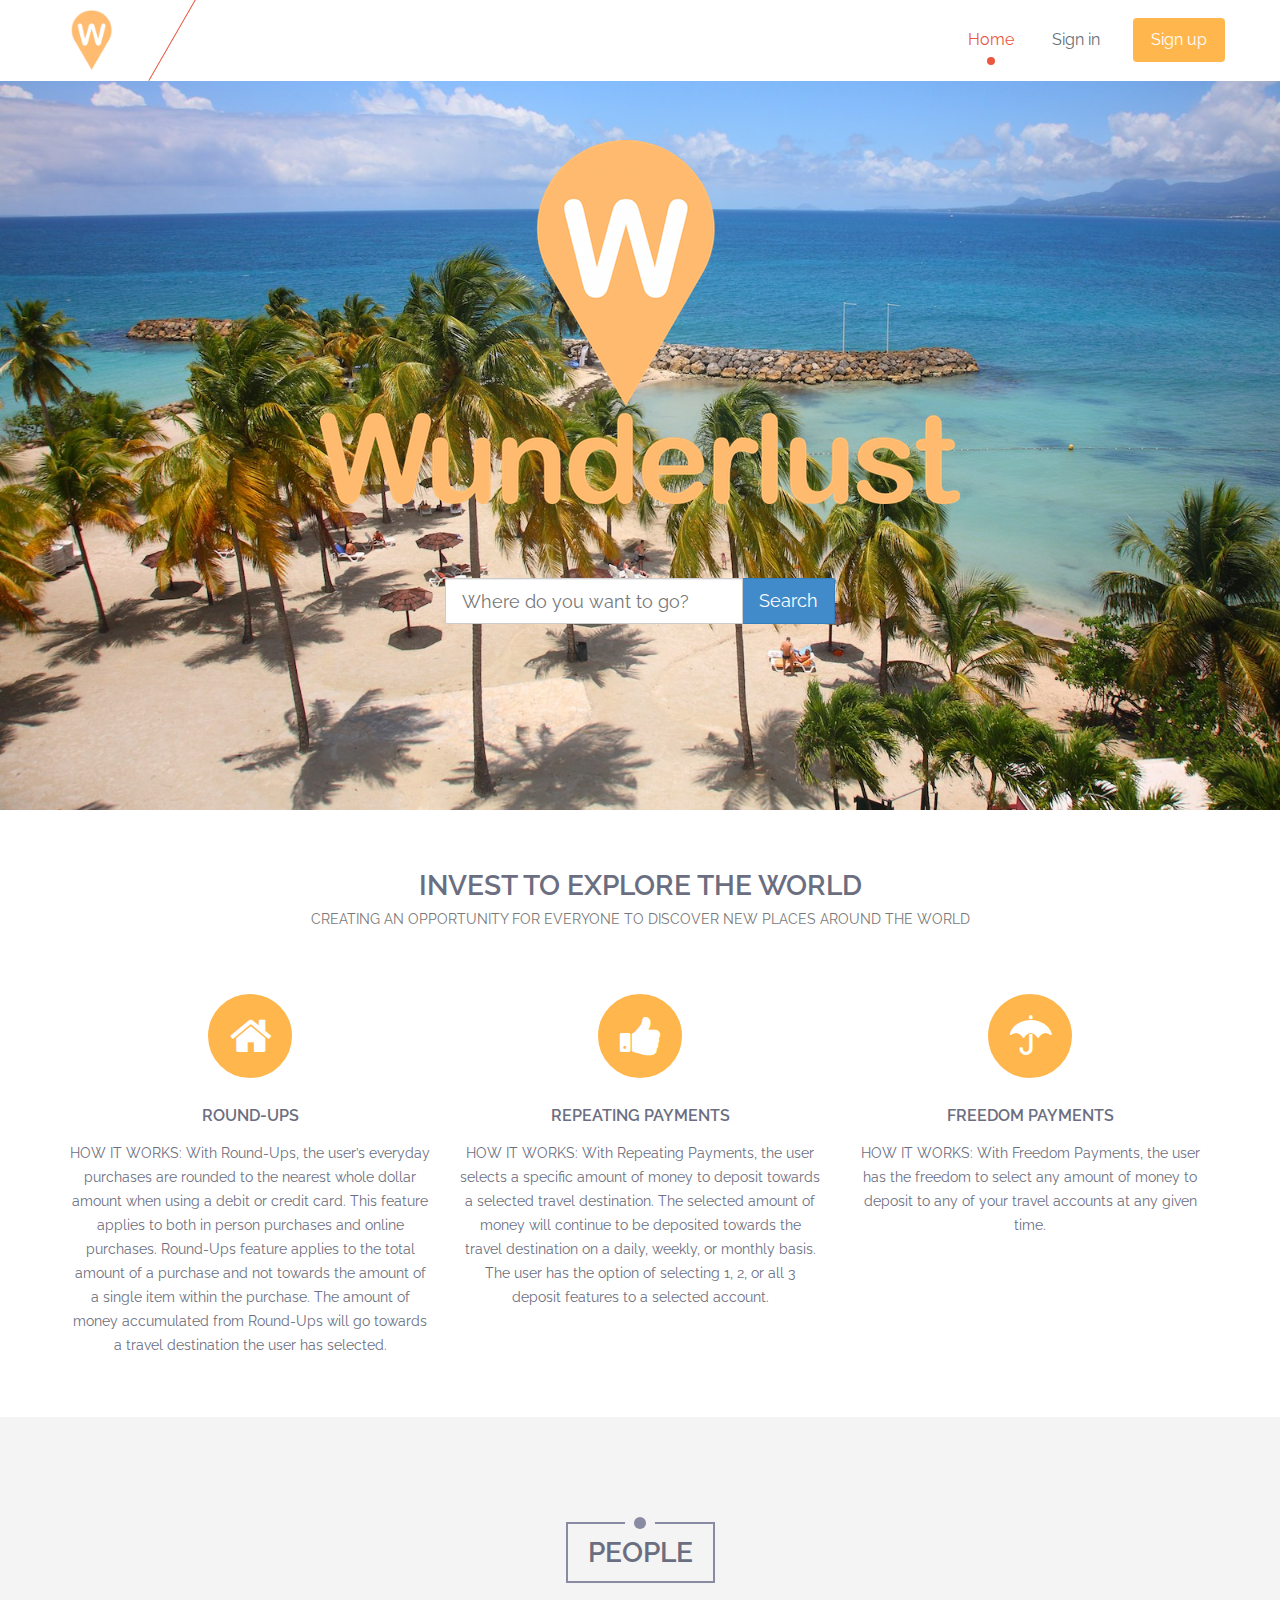
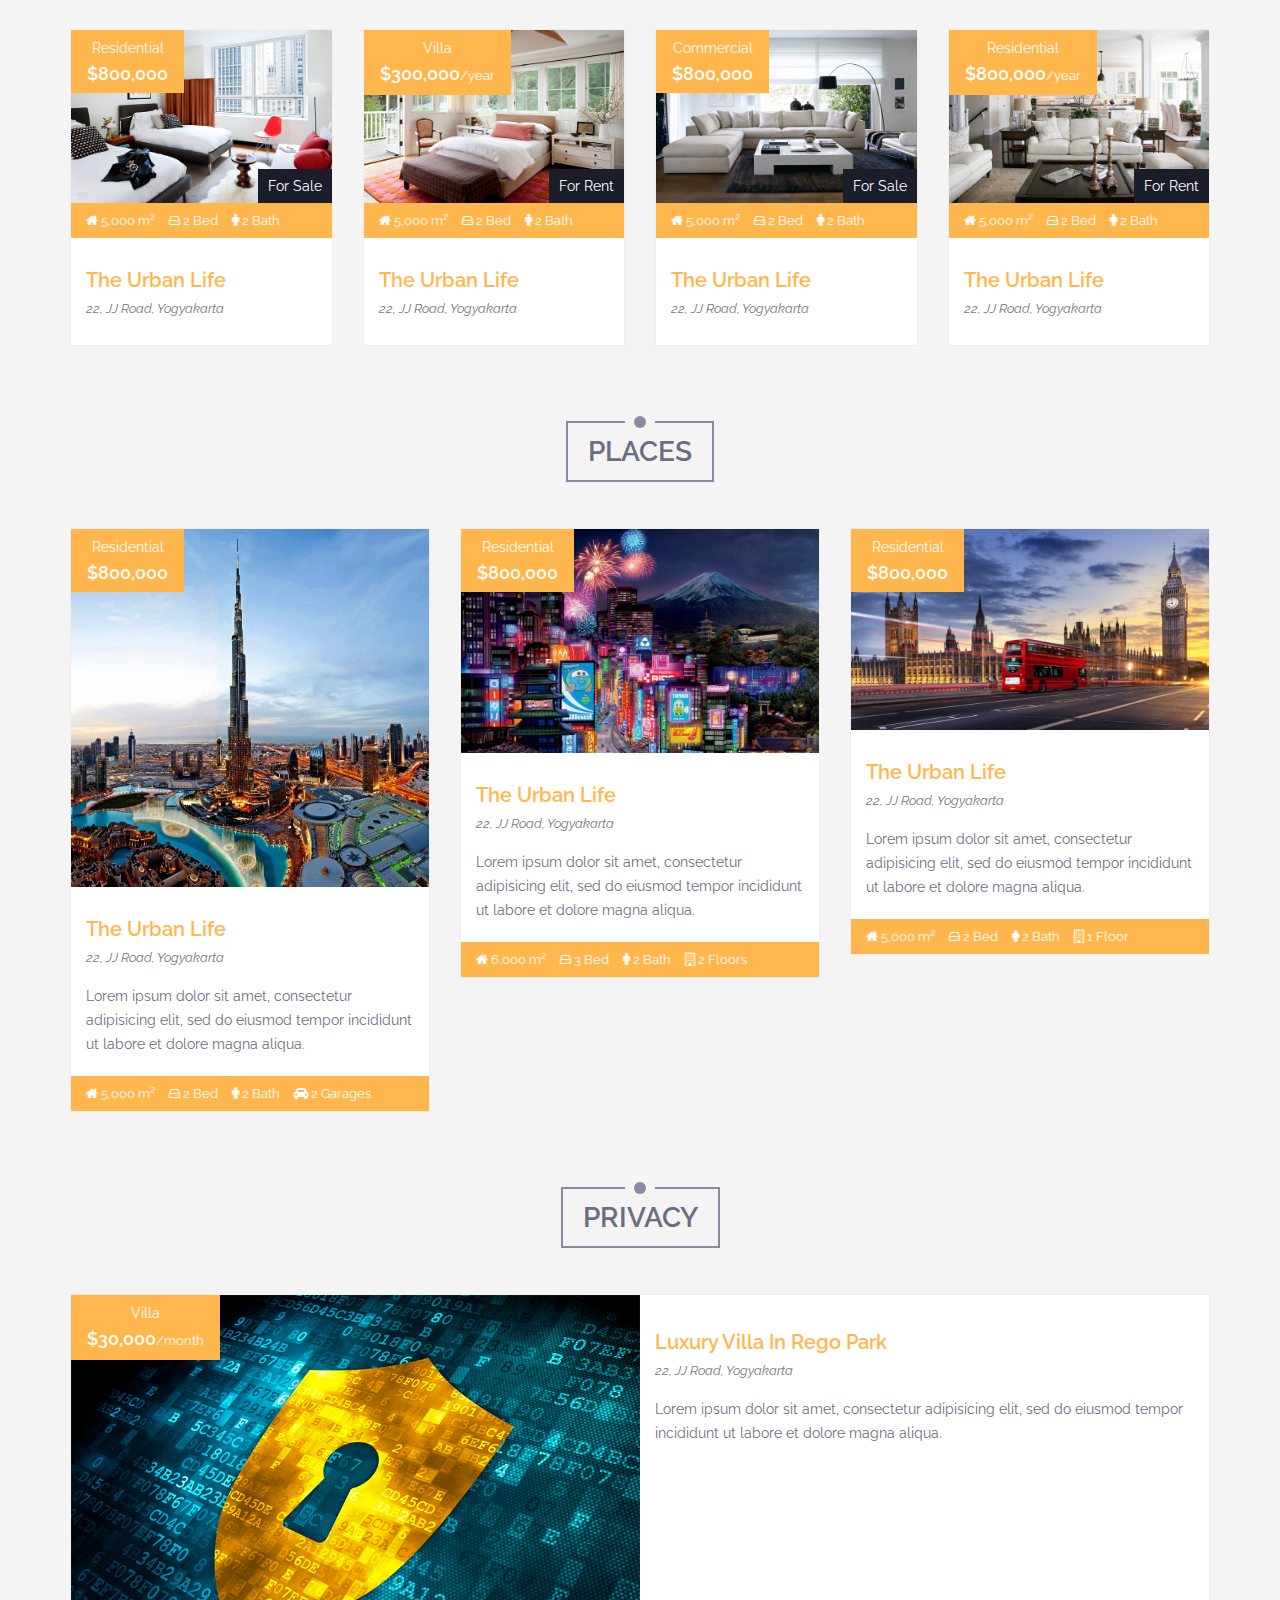
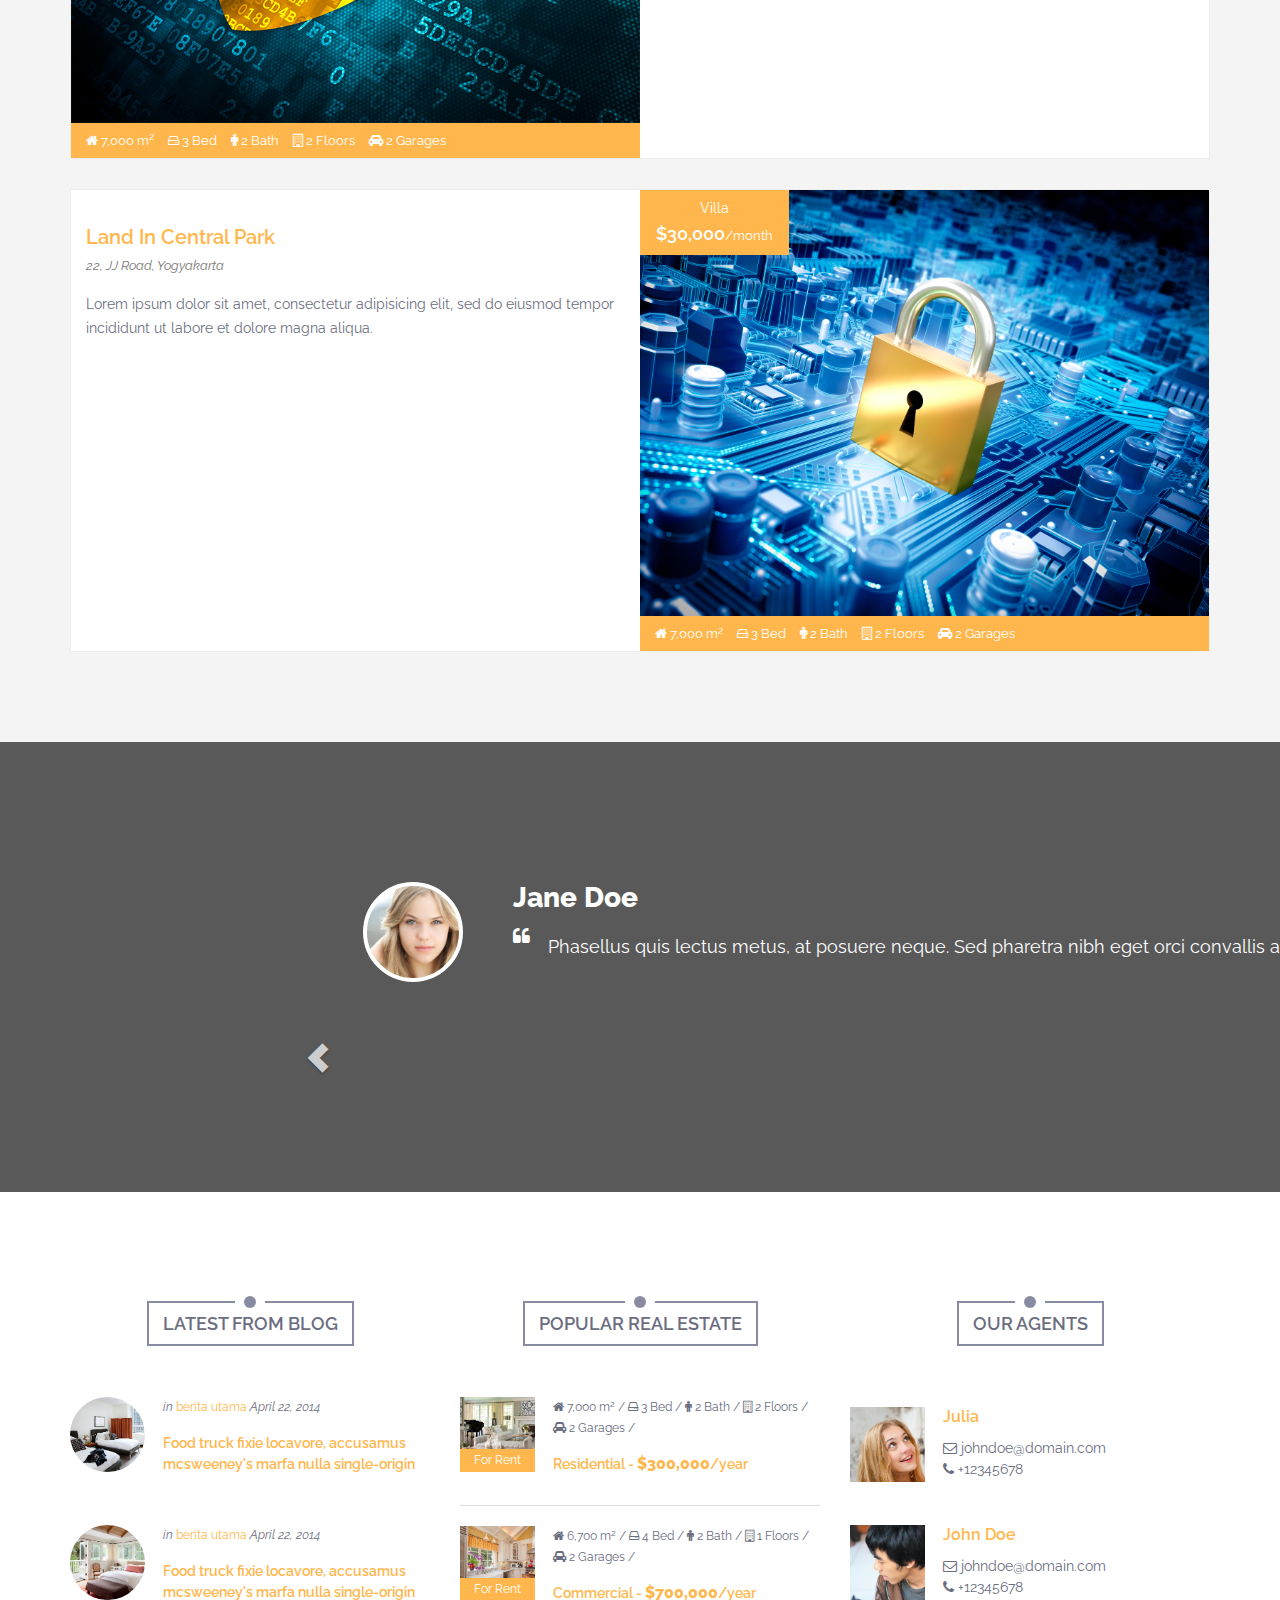
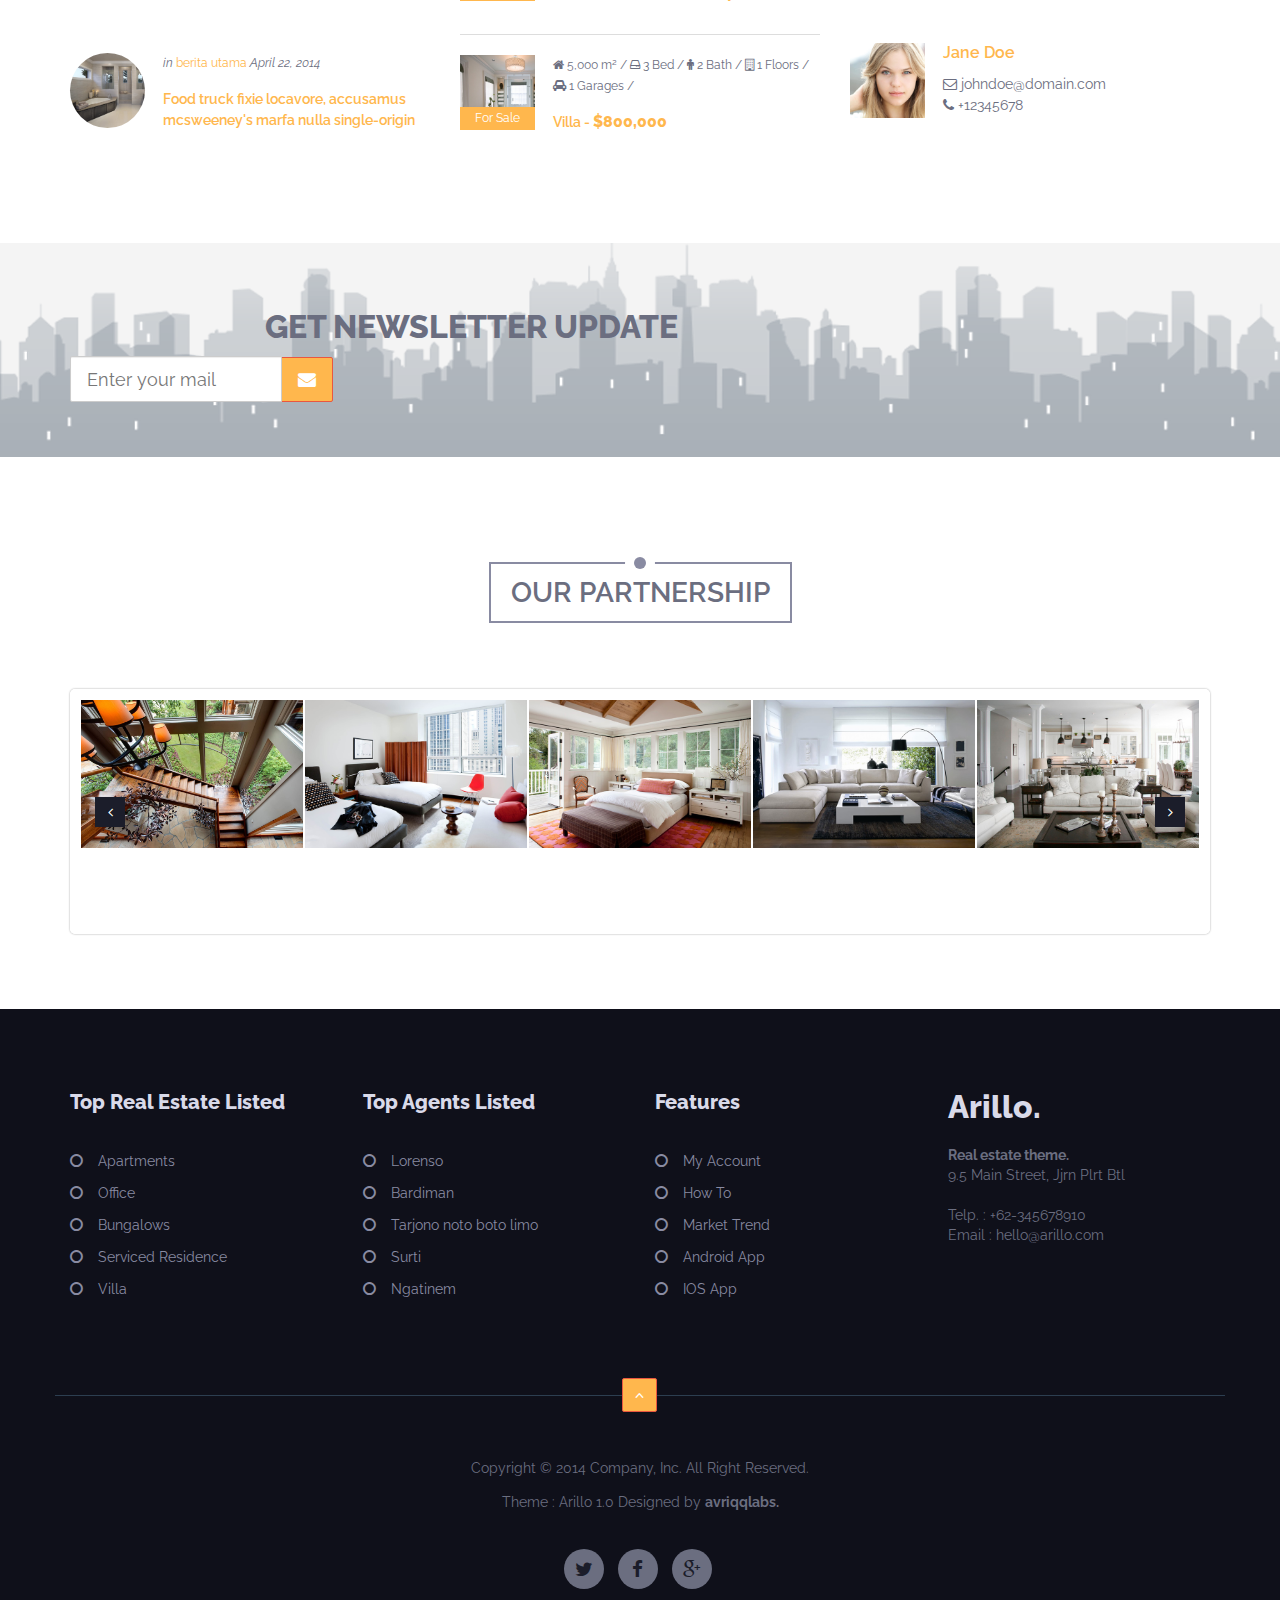
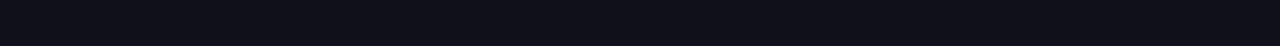
==== commit e7a2fd50: "Added the search bar :)" ====
--- a/index.html
+++ b/index.html
@@ -80,6 +80,13 @@
     <div id="header" class="header-slide">
       <div class="container">
         <div style="text-align: center;"><img src="img/Wunderlust_Logo.png" ALT="image"></div>
+        <br>
+        <form class="col-lg-12">
+            <div class="input-group" style="width:390px;text-align:center;margin:0 auto;">
+            <input class="form-control input-lg" placeholder="Where do you want to go?" type="text">
+              <span class="input-group-btn"><button class="btn btn-lg btn-primary" type="button">Search</button></span>
+            </div>
+          </form>
         <div class="row">
           <div class="col-md-5">
             <!--<div class="quick-search">
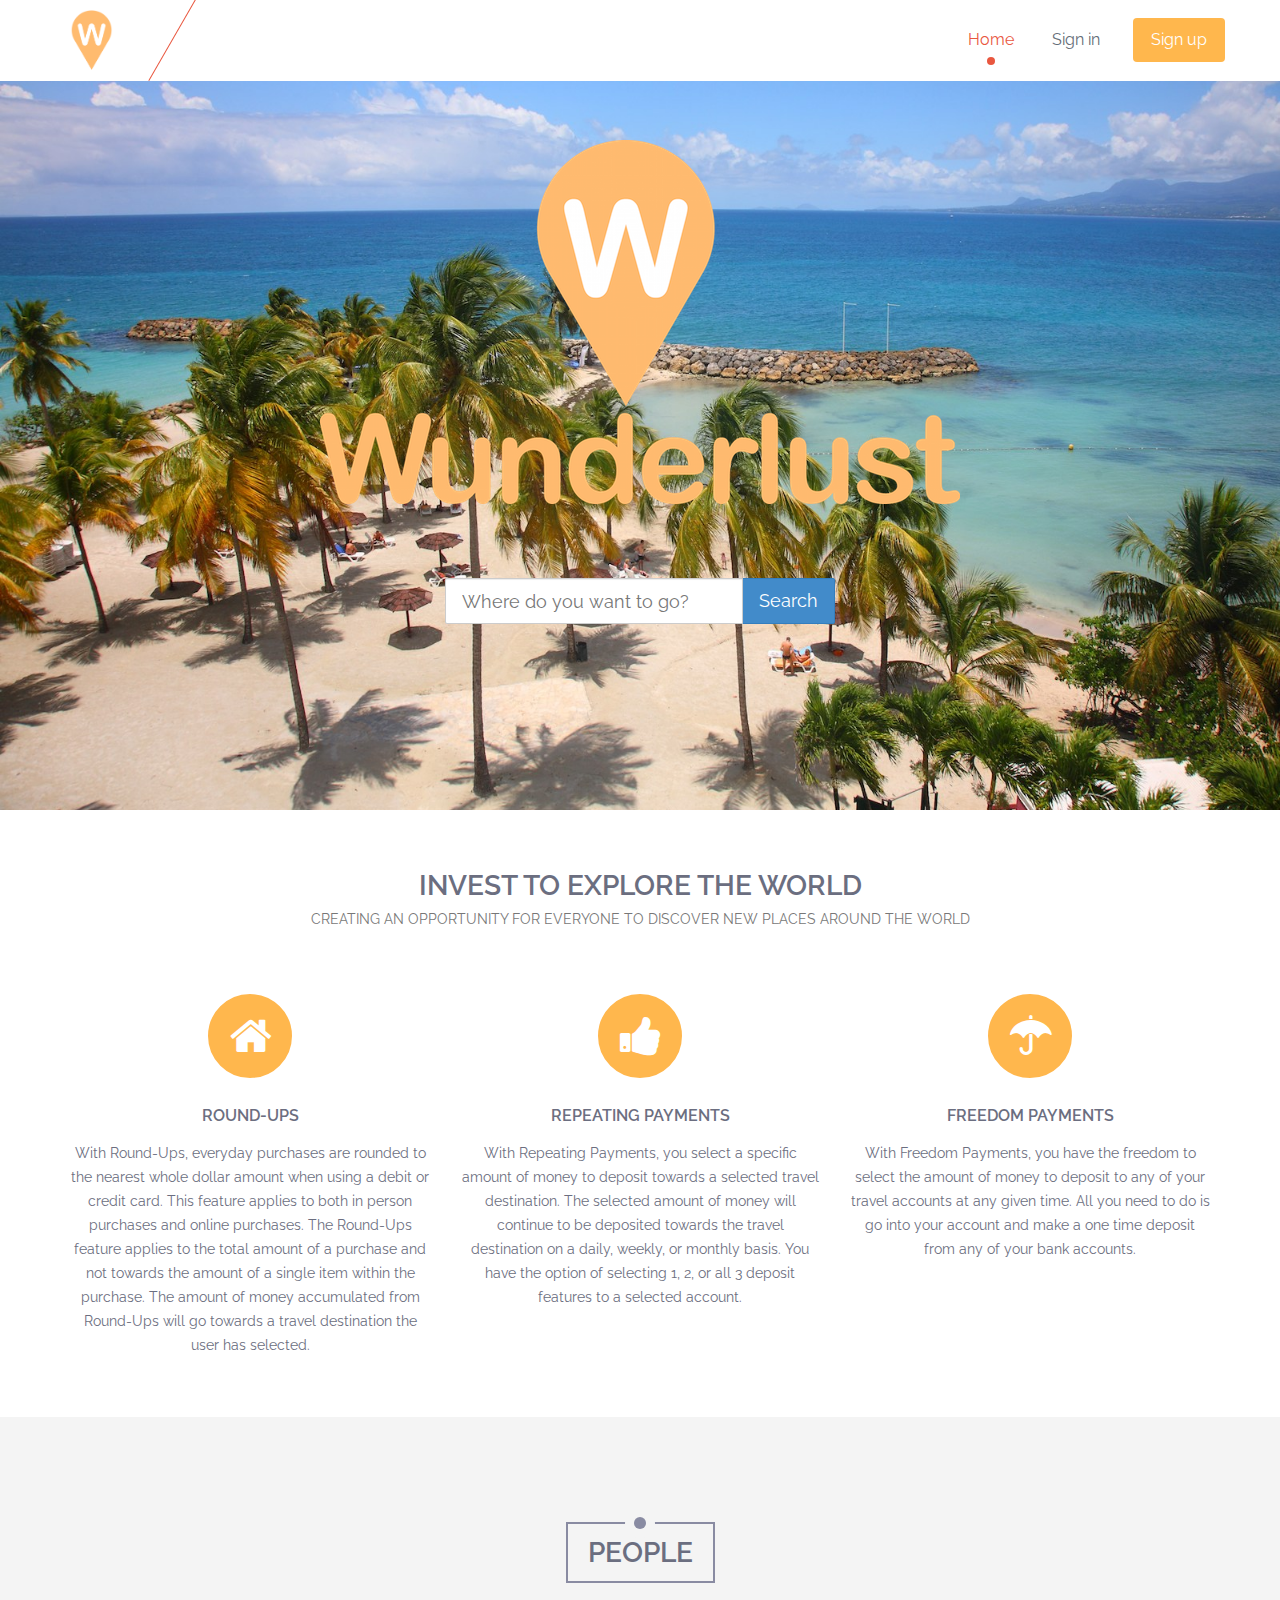
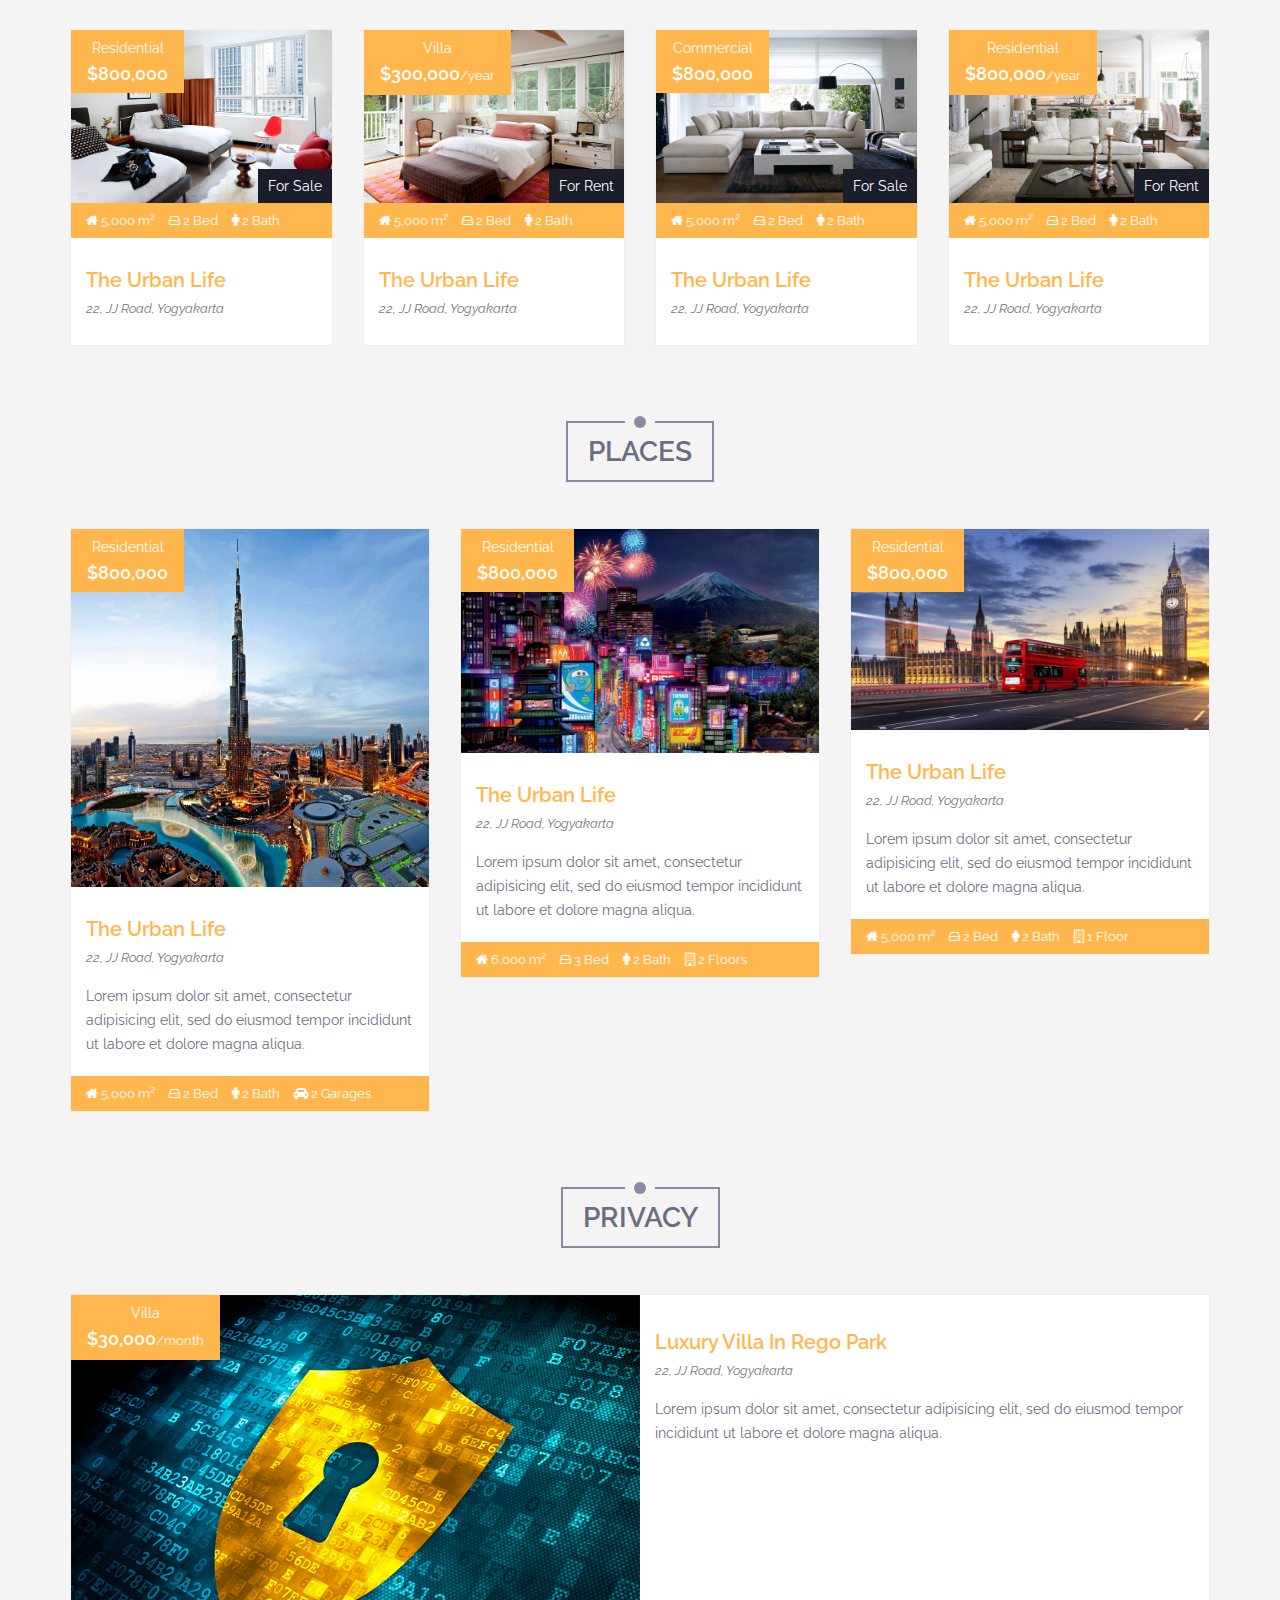
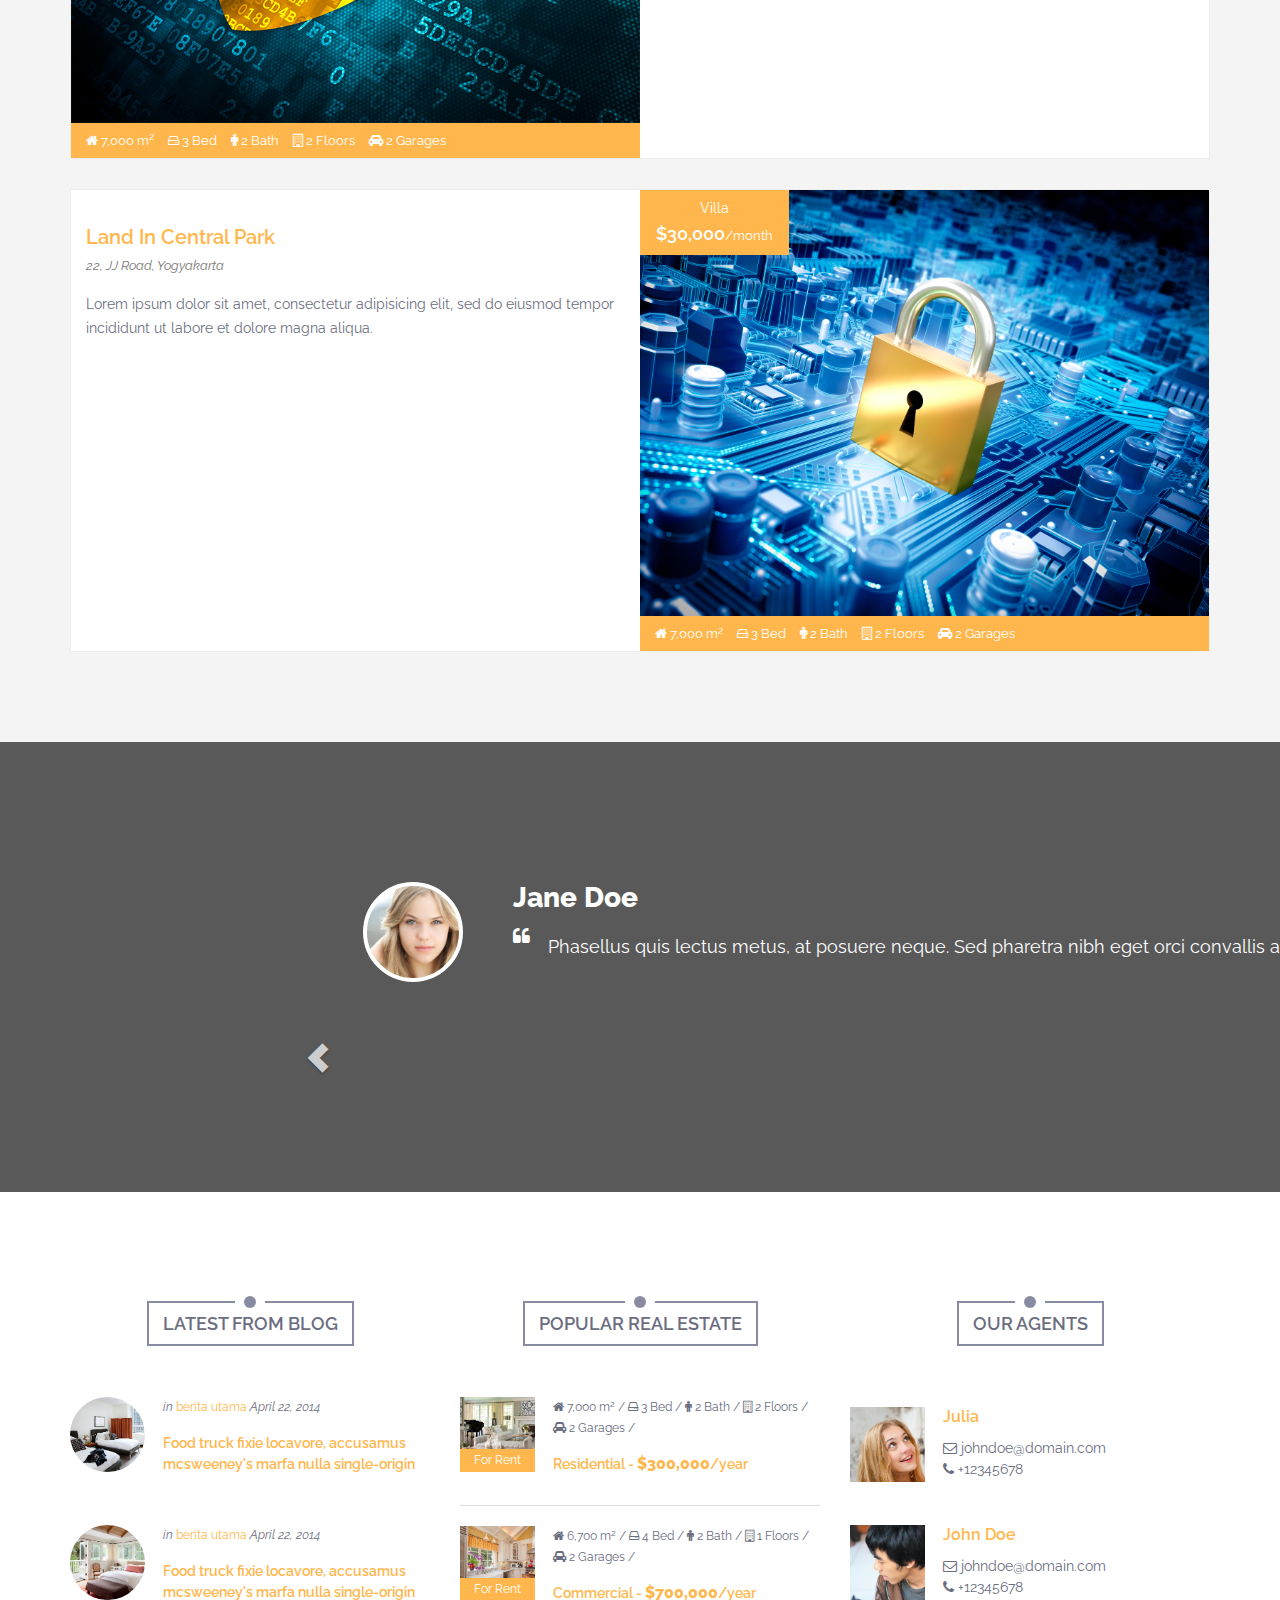
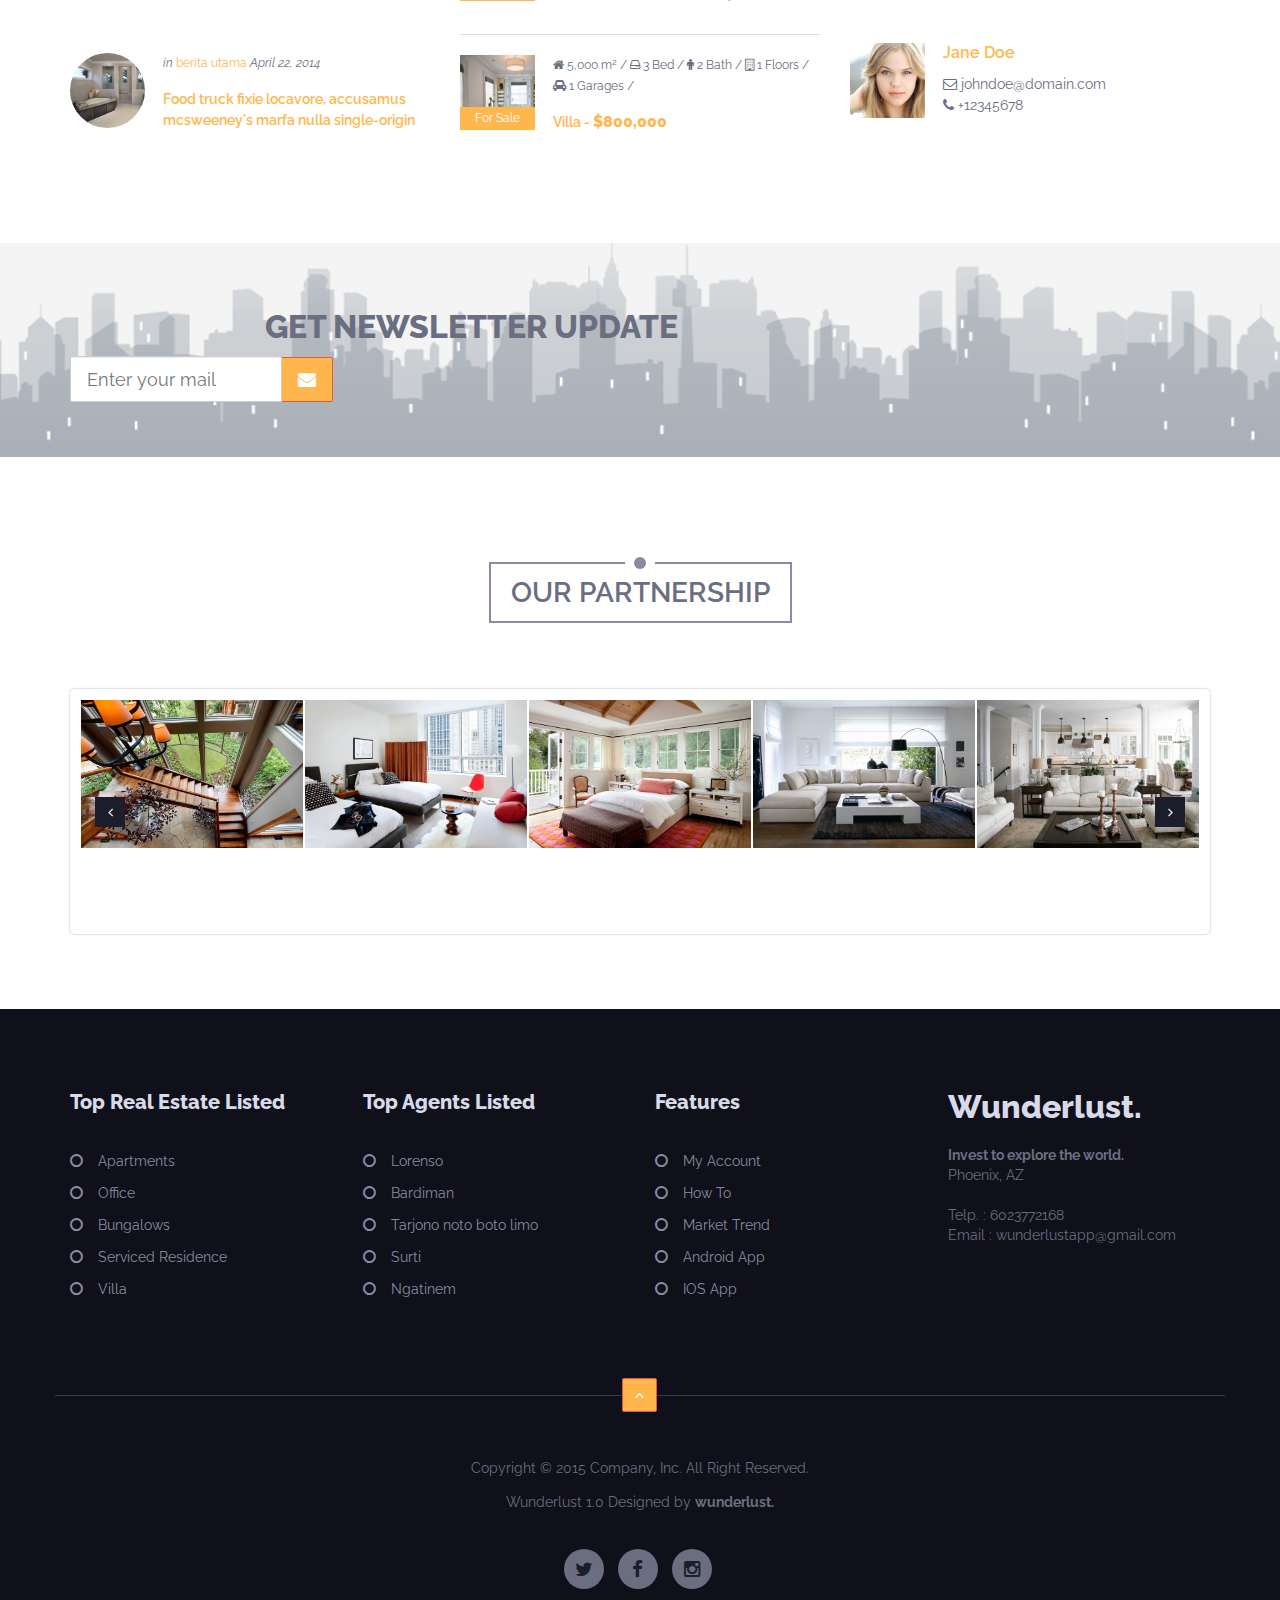
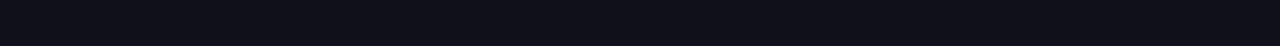
==== commit 96998588: "Service Description Update" ====
--- a/index.html
+++ b/index.html
@@ -80,13 +80,15 @@
     <div id="header" class="header-slide">
       <div class="container">
         <div style="text-align: center;"><img src="img/Wunderlust_Logo.png" ALT="image"></div>
-        <br>
-        <form class="col-lg-12">
-            <div class="input-group" style="width:390px;text-align:center;margin:0 auto;">
-            <input class="form-control input-lg" placeholder="Where do you want to go?" type="text">
-              <span class="input-group-btn"><button class="btn btn-lg btn-primary" type="button">Search</button></span>
-            </div>
-          </form>
+        <div class="search_bar_go">
+          <br>
+          <form class="col-lg-12">
+              <div class="input-group" style="width:390px;text-align:center;margin:0 auto;">
+              <input class="form-control input-lg" placeholder="Where do you want to go?" type="text">
+                <span class="input-group-btn"><button class="btn btn-lg btn-primary" type="button">Search</button></span>
+              </div>
+            </form>
+        </div>
         <div class="row">
           <div class="col-md-5">
             <!--<div class="quick-search">
@@ -216,8 +218,8 @@
               </div>
               <div class="service-content">
                 <h3>Round-Ups</h3>
-                <p>HOW IT WORKS: With Round-Ups, the user’s everyday purchases are rounded to the nearest whole dollar amount when using a debit or credit card.
-                This feature applies to both in person purchases and online purchases. Round-Ups feature applies to the total amount of a purchase and not towards the amount of a single item within the purchase.
+                <p>With Round-Ups, everyday purchases are rounded to the nearest whole dollar amount when using a debit or credit card.
+                This feature applies to both in person purchases and online purchases. The Round-Ups feature applies to the total amount of a purchase and not towards the amount of a single item within the purchase.
                 The amount of money accumulated from Round-Ups will go towards a travel destination the user has selected.</p>
               </div>
             </div>
@@ -230,9 +232,9 @@
               </div>
               <div class="service-content">
                 <h3>Repeating Payments</h3>
-                <p>HOW IT WORKS: With Repeating Payments, the user selects a specific amount of money to deposit towards a selected travel destination.
+                <p>With Repeating Payments, you select a specific amount of money to deposit towards a selected travel destination.
                 The selected amount of money will continue to be deposited towards the travel destination on a daily, weekly, or monthly basis.
-                The user has the option of selecting 1, 2, or all 3 deposit features to a selected account.</p>
+                You have the option of selecting 1, 2, or all 3 deposit features to a selected account.</p>
               </div>
             </div>
           </div>
@@ -244,7 +246,9 @@
               </div>
               <div class="service-content">
                 <h3>Freedom Payments</h3>
-                <p>HOW IT WORKS: With Freedom Payments, the user has the freedom to select any amount of money to deposit to any of your travel accounts at any given time.</p>
+                <p>With Freedom Payments, you have the freedom to select the amount of money to deposit to any of your travel accounts at any given time.
+                  All you need to do is go into your account and make a one time deposit from any of your bank accounts. 
+                </p>
               </div>
             </div>
           </div>
@@ -887,13 +891,13 @@
           <!-- break -->
           <div class="col-md-3 col-sm-6 col-xs-12">
             <div class="widget">
-              <h2>Arillo.</h2>
+              <h2>Wunderlust.</h2>
               <address>
-                <strong>Real estate theme.</strong><br>
-                9.5 Main Street, Jjrn Plrt Btl<br>
+                <strong>Invest to explore the world.</strong><br>
+                Phoenix, AZ<br>
                 <br>
-                Telp. : +62-345678910<br>
-                Email : hello@arillo.com
+                Telp. : 6023772168<br>
+                Email : wunderlustapp@gmail.com
               </address>
             </div>
           </div>
@@ -904,13 +908,13 @@
         <!-- begin:copyright -->
         <div class="row">
           <div class="col-md-12 copyright">
-            <p>Copyright &copy; 2014 Company, Inc. All Right Reserved.</p>
-            <p>Theme : Arillo 1.0 Designed by <strong>avriqqlabs.</strong></p>
+            <p>Copyright &copy; 2015 Company, Inc. All Right Reserved.</p>
+            <p>Wunderlust 1.0 Designed by <strong>wunderlust.</strong></p>
             <a href="#top" class="btn btn-warning scroltop"><i class="fa fa-angle-up"></i></a>
             <ul class="list-inline social-links">
-              <li><a href="#" class="icon-twitter" rel="tooltip" title="" data-placement="bottom" data-original-title="Twitter"><i class="fa fa-twitter"></i></a></li>
-              <li><a href="#" class="icon-facebook" rel="tooltip" title="" data-placement="bottom" data-original-title="Facebook"><i class="fa fa-facebook"></i></a></li>
-              <li><a href="#" class="icon-gplus" rel="tooltip" title="" data-placement="bottom" data-original-title="Gplus"><i class="fa fa-google-plus"></i></a></li>
+              <li><a href="https://twitter.com/WunderlustHQ" class="icon-twitter" rel="tooltip" title="" data-placement="bottom" data-original-title="Twitter"><i class="fa fa-twitter"></i></a></li>
+              <li><a href="https://www.facebook.com/Wunderlust-850431365030136/" class="icon-facebook" rel="tooltip" title="" data-placement="bottom" data-original-title="Facebook"><i class="fa fa-facebook"></i></a></li>
+              <li><a href="https://www.instagram.com/wunderlusthq/" class="icon-instagram" rel="tooltip" title="" data-placement="bottom" data-original-title="instagram"><i class="fa fa fa-instagram"></i></a></li>
             </ul>
           </div>
         </div>
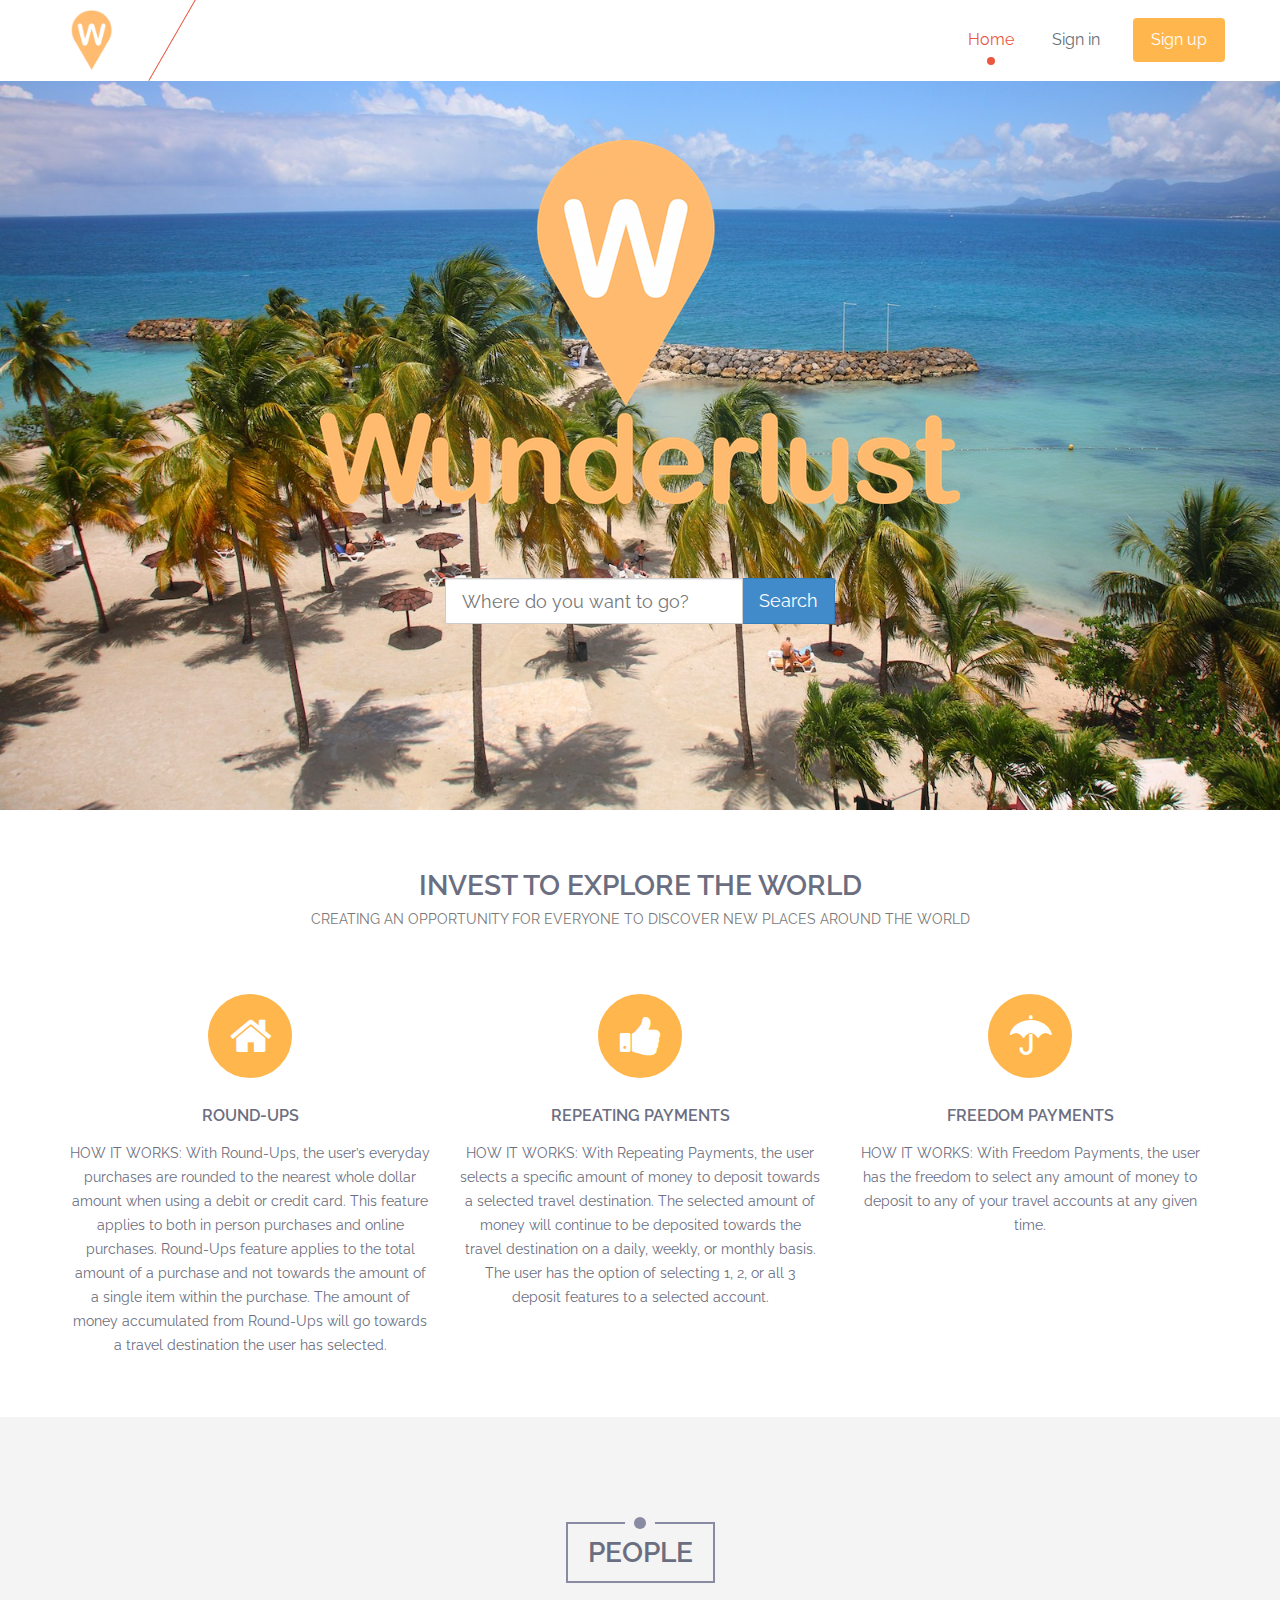
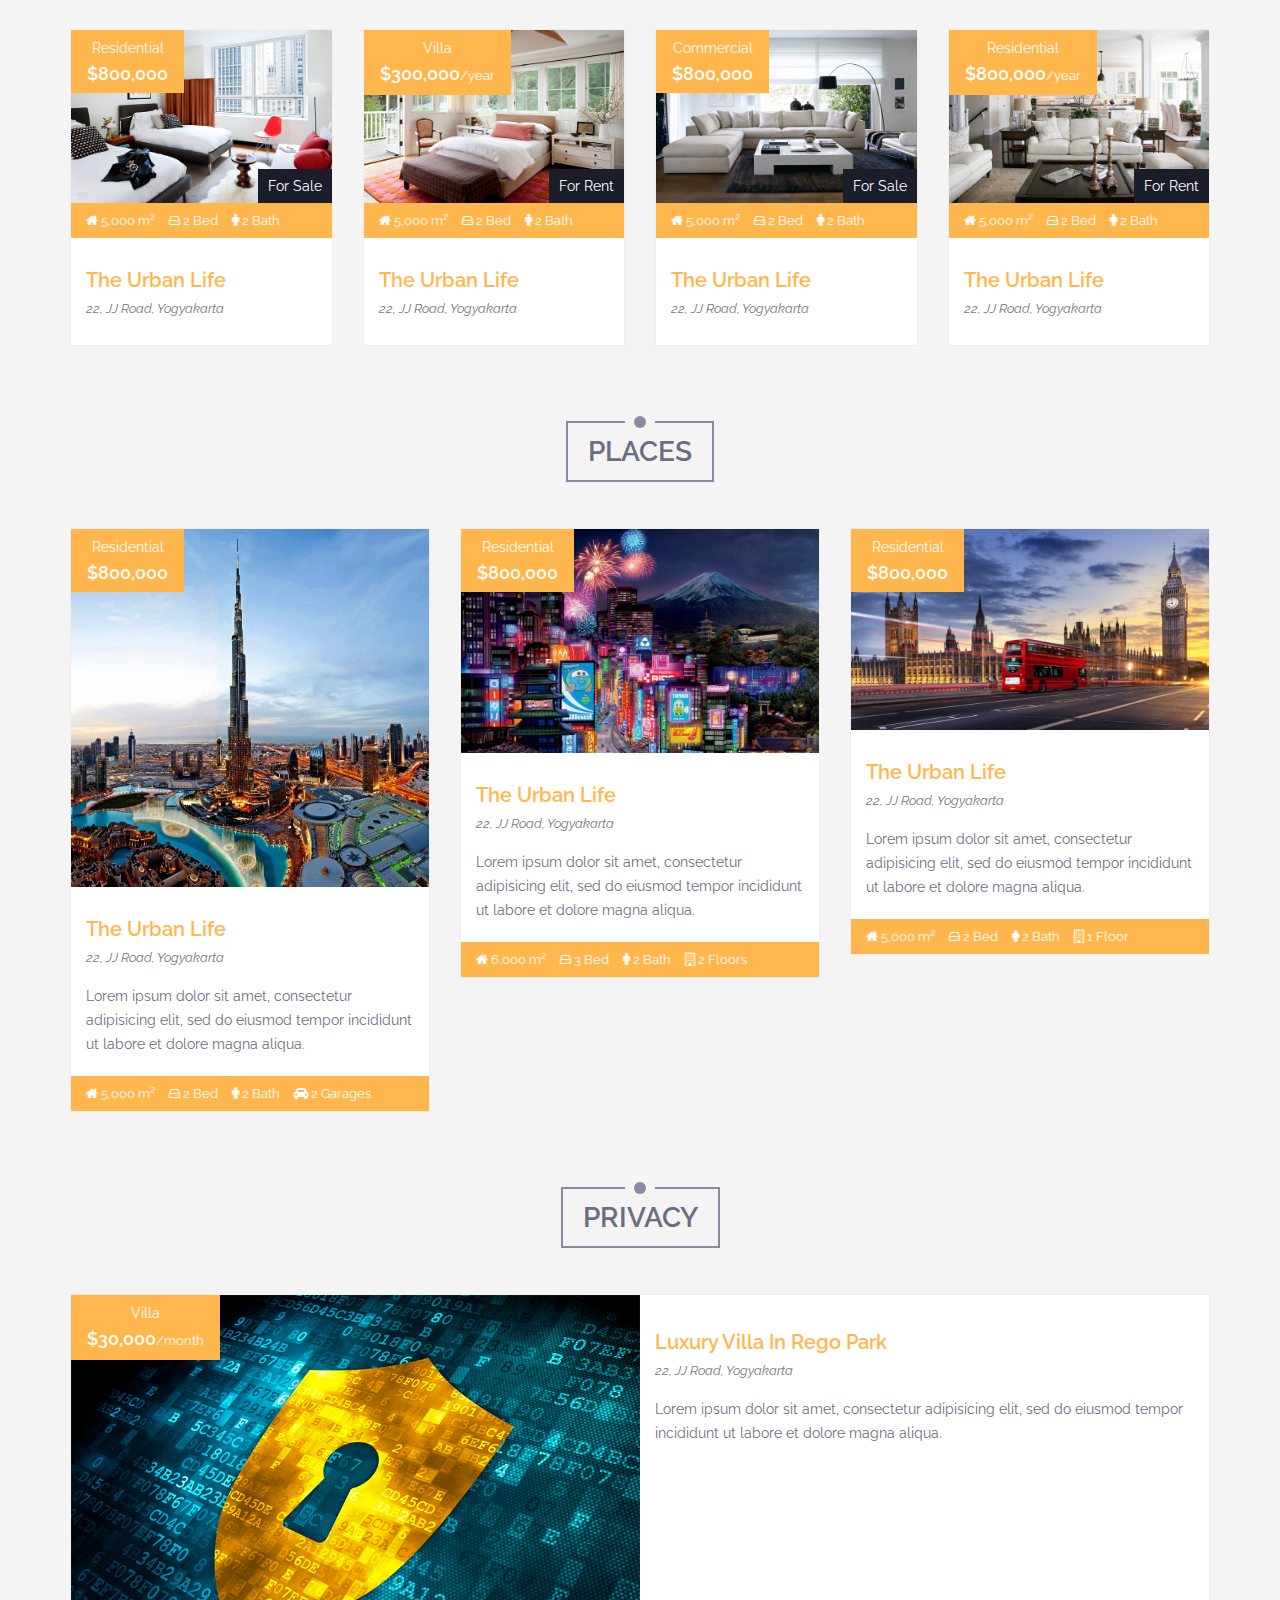
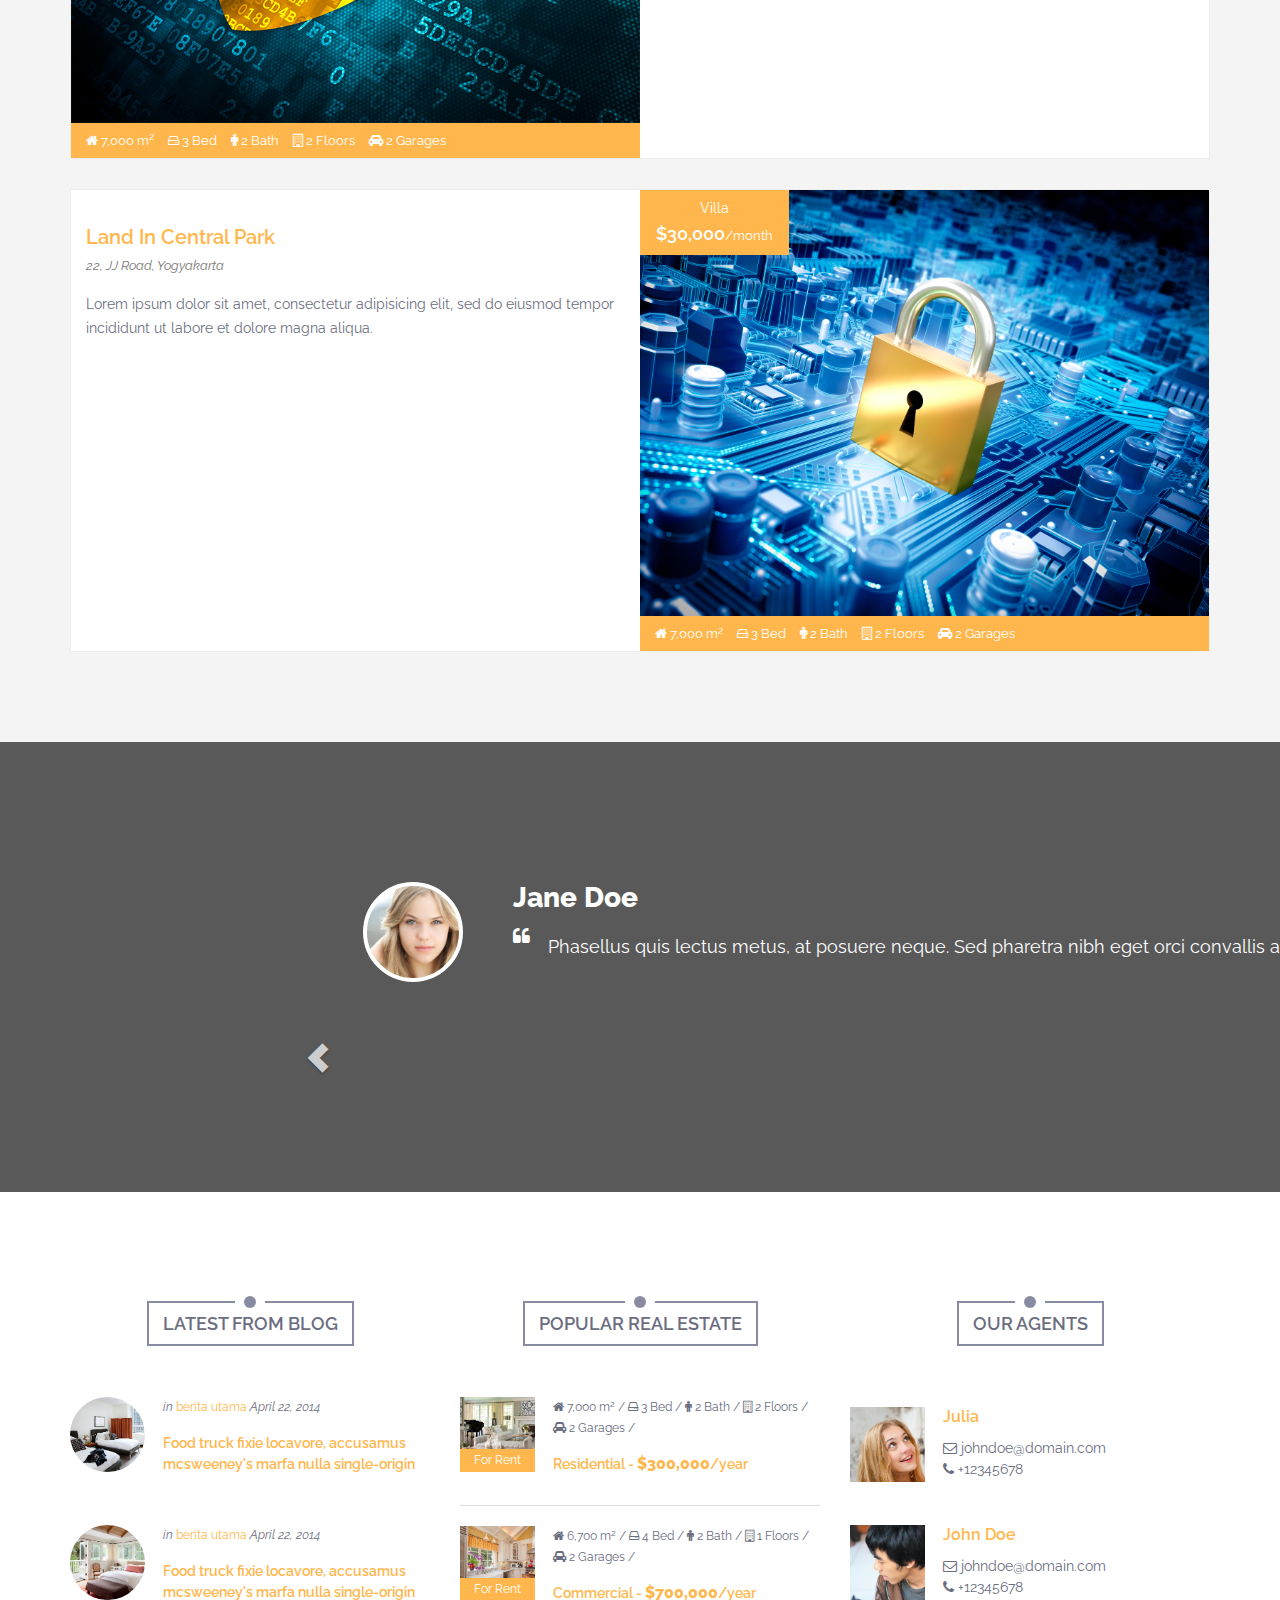
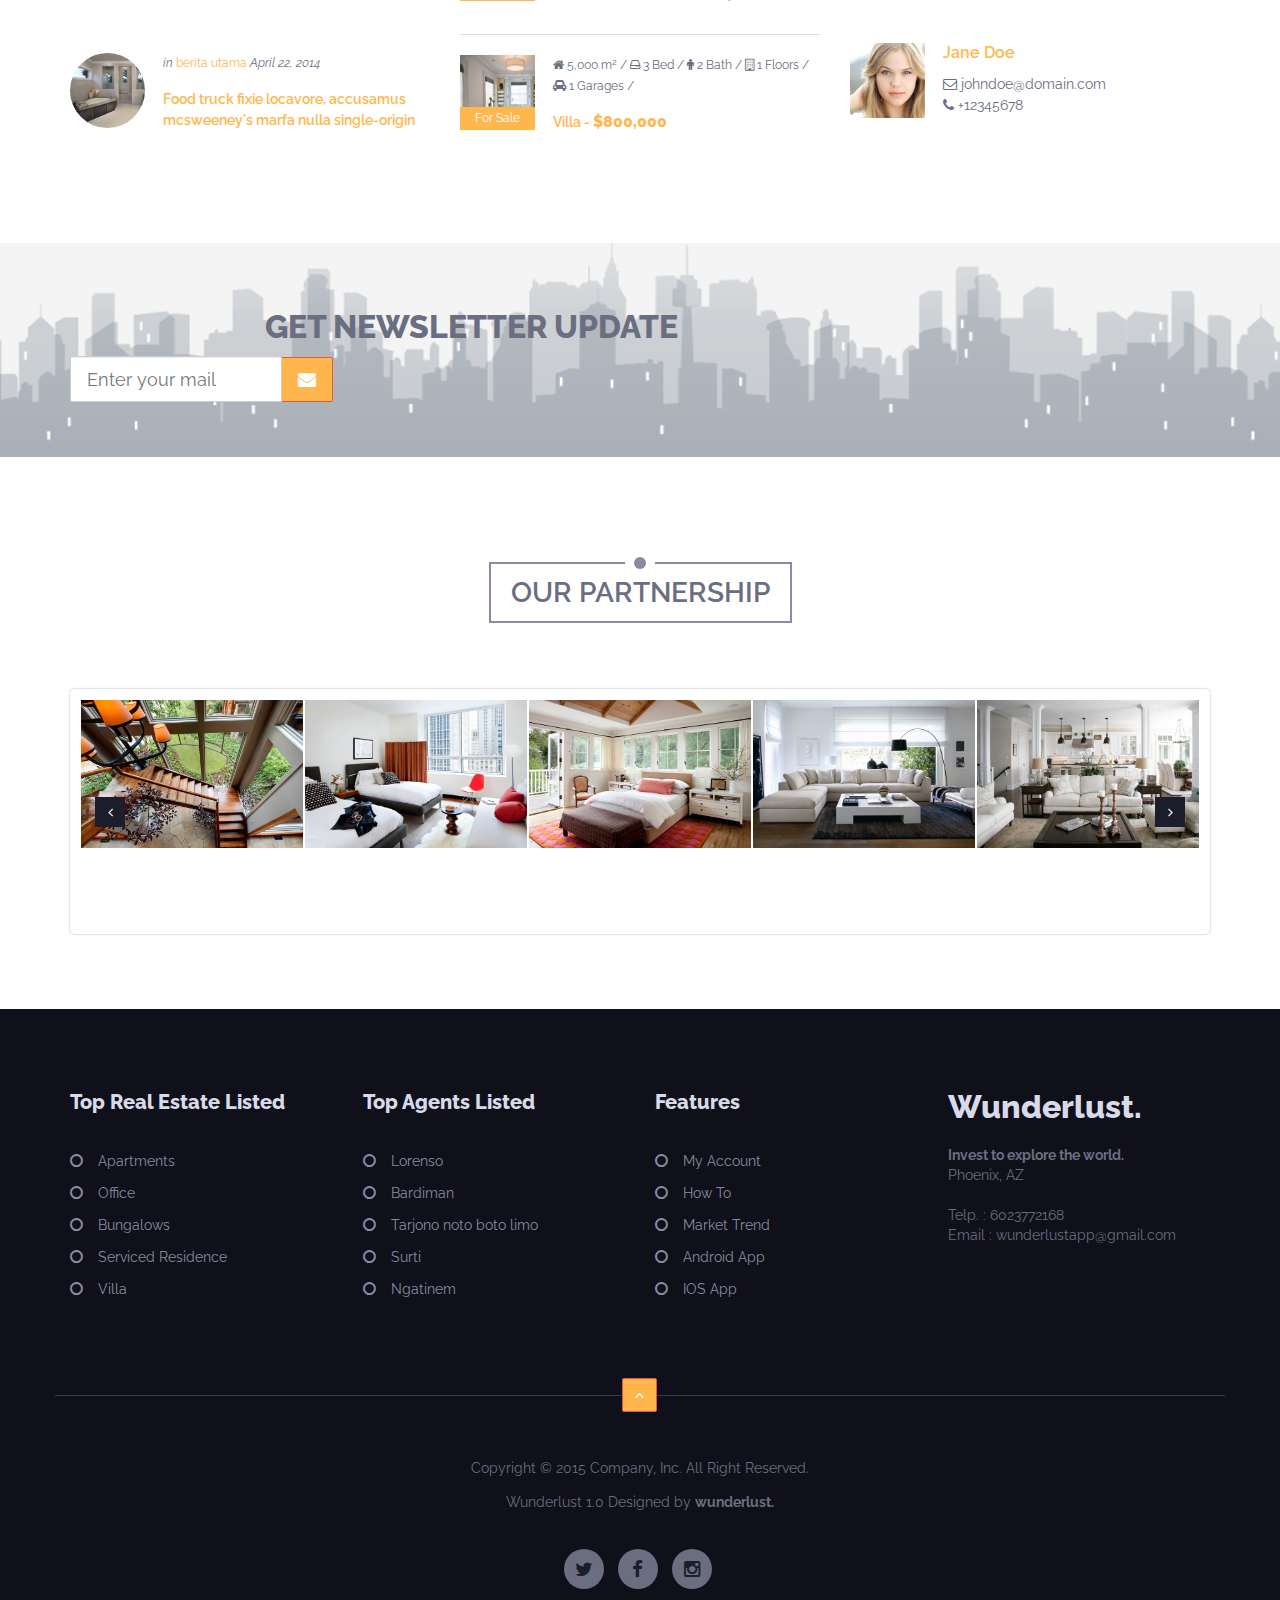
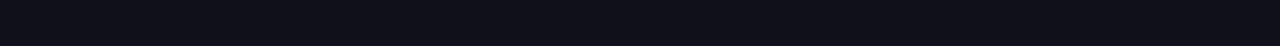
==== commit 863e5636: "good stuff" ====
--- a/index.html
+++ b/index.html
@@ -218,8 +218,8 @@
               </div>
               <div class="service-content">
                 <h3>Round-Ups</h3>
-                <p>With Round-Ups, everyday purchases are rounded to the nearest whole dollar amount when using a debit or credit card.
-                This feature applies to both in person purchases and online purchases. The Round-Ups feature applies to the total amount of a purchase and not towards the amount of a single item within the purchase.
+                <p>HOW IT WORKS: With Round-Ups, the user’s everyday purchases are rounded to the nearest whole dollar amount when using a debit or credit card.
+                This feature applies to both in person purchases and online purchases. Round-Ups feature applies to the total amount of a purchase and not towards the amount of a single item within the purchase.
                 The amount of money accumulated from Round-Ups will go towards a travel destination the user has selected.</p>
               </div>
             </div>
@@ -232,9 +232,9 @@
               </div>
               <div class="service-content">
                 <h3>Repeating Payments</h3>
-                <p>With Repeating Payments, you select a specific amount of money to deposit towards a selected travel destination.
+                <p>HOW IT WORKS: With Repeating Payments, the user selects a specific amount of money to deposit towards a selected travel destination.
                 The selected amount of money will continue to be deposited towards the travel destination on a daily, weekly, or monthly basis.
-                You have the option of selecting 1, 2, or all 3 deposit features to a selected account.</p>
+                The user has the option of selecting 1, 2, or all 3 deposit features to a selected account.</p>
               </div>
             </div>
           </div>
@@ -246,9 +246,7 @@
               </div>
               <div class="service-content">
                 <h3>Freedom Payments</h3>
-                <p>With Freedom Payments, you have the freedom to select the amount of money to deposit to any of your travel accounts at any given time.
-                  All you need to do is go into your account and make a one time deposit from any of your bank accounts. 
-                </p>
+                <p>HOW IT WORKS: With Freedom Payments, the user has the freedom to select any amount of money to deposit to any of your travel accounts at any given time.</p>
               </div>
             </div>
           </div>
--- a/css/style.css
+++ b/css/style.css
@@ -2129,6 +2129,6 @@
 }
 
 .copyright .social-links > li > .icon-youtube:hover,
-.copyright .social-links > li > .icon-gplus:hover{
+.copyright .social-links > li > .icon-instagram:hover{
 	background: #ff4b4b;
 }
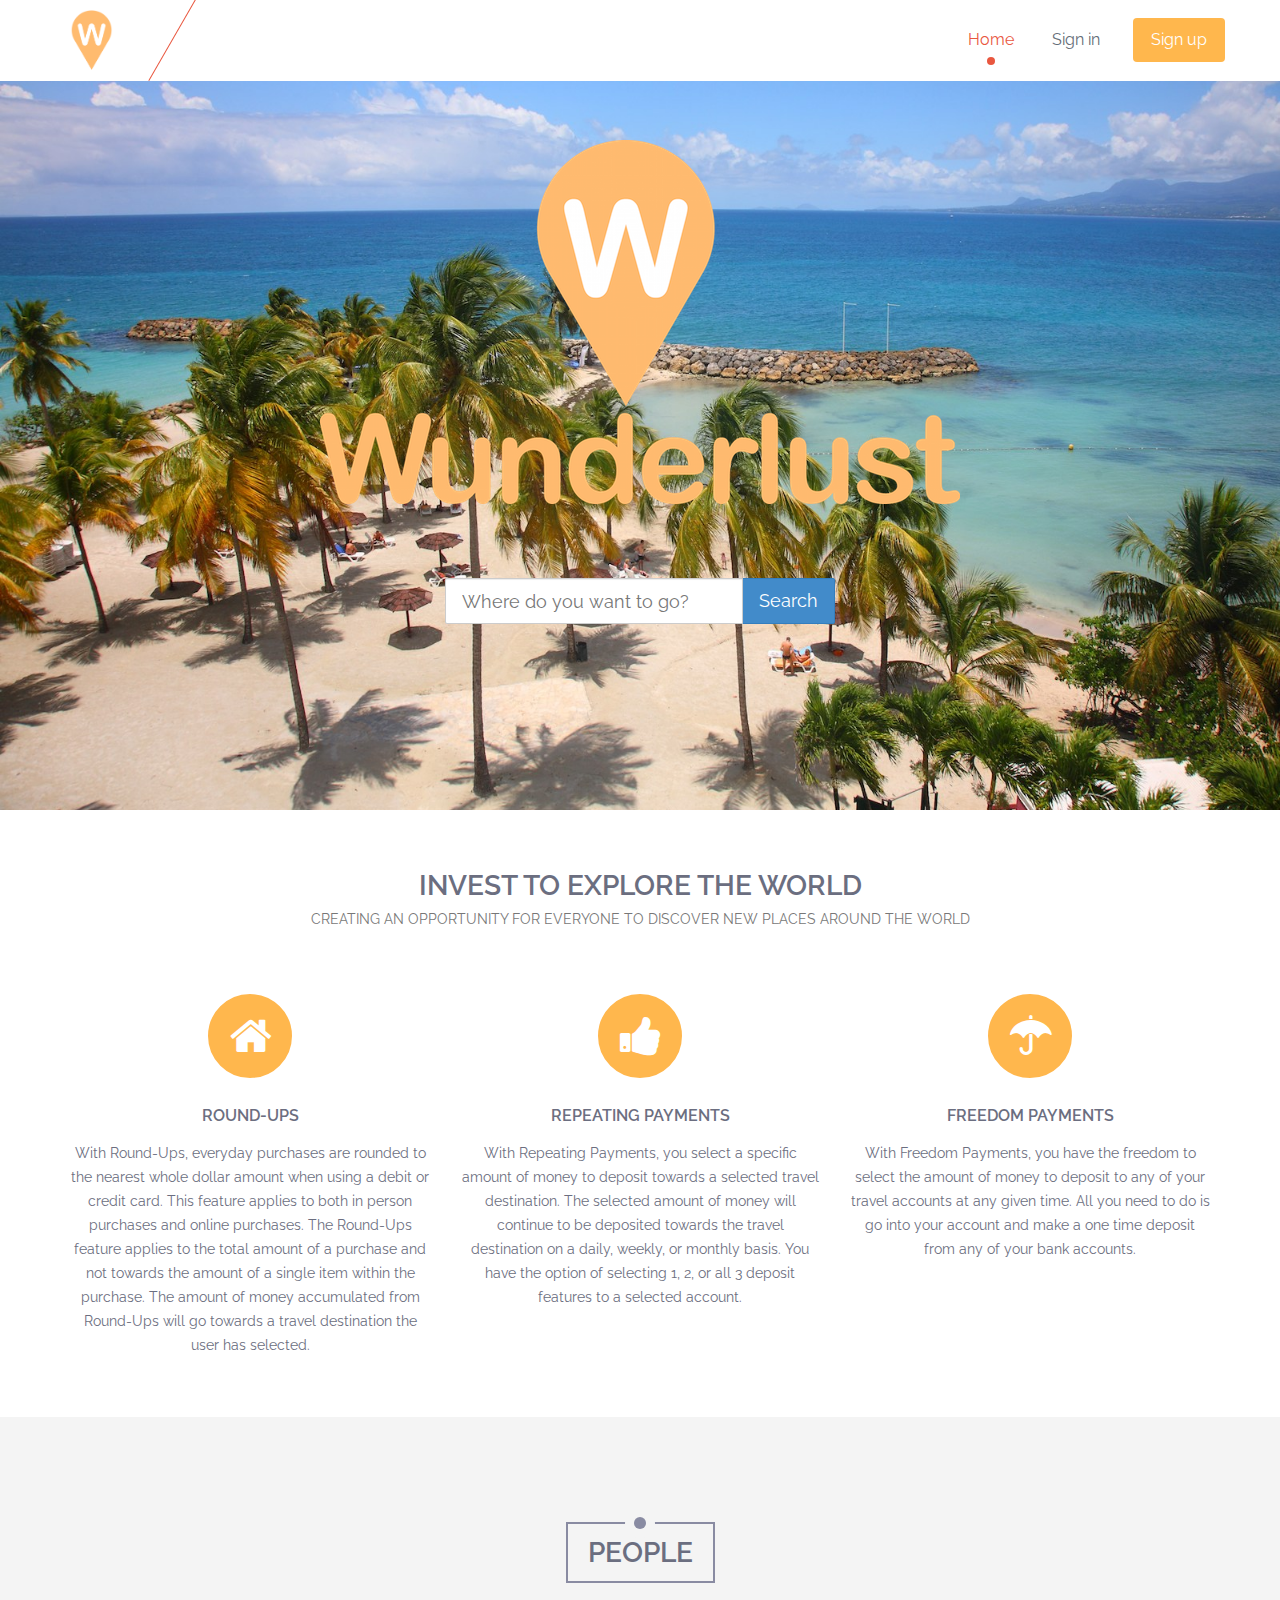
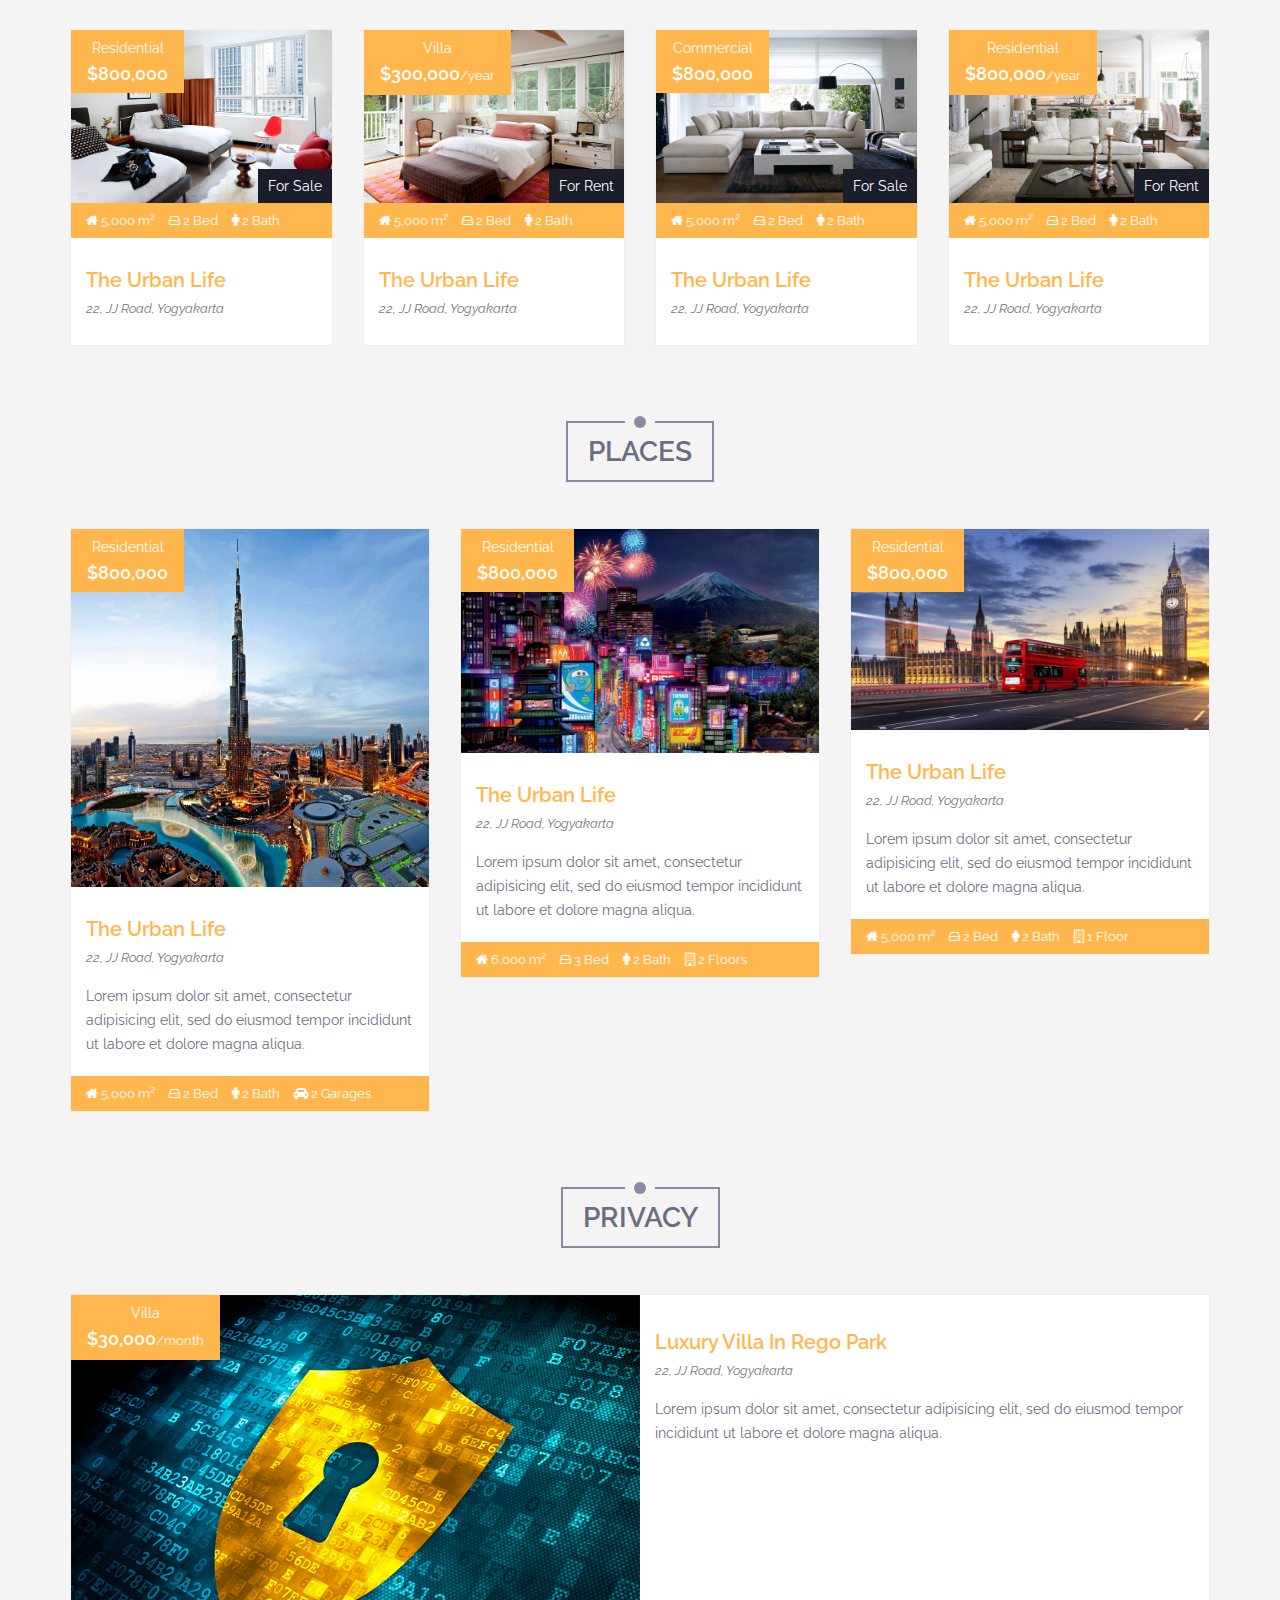
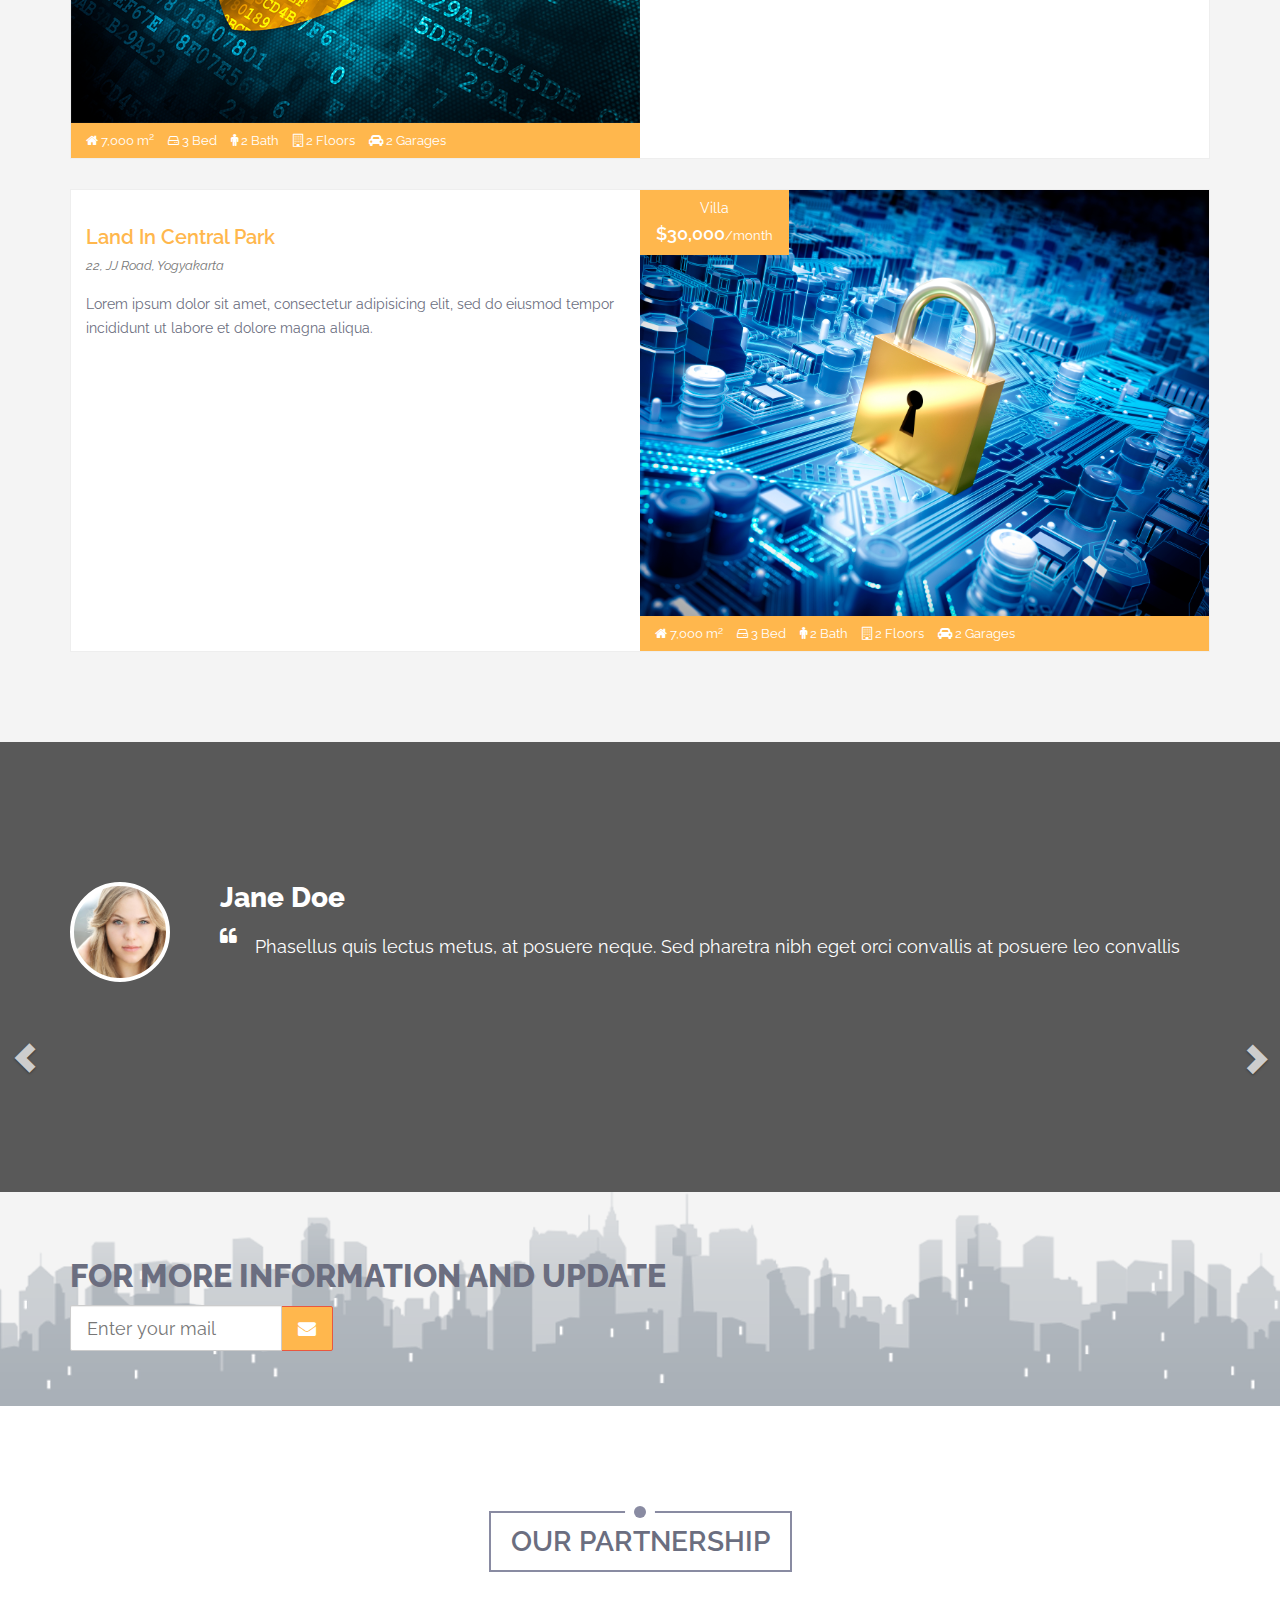
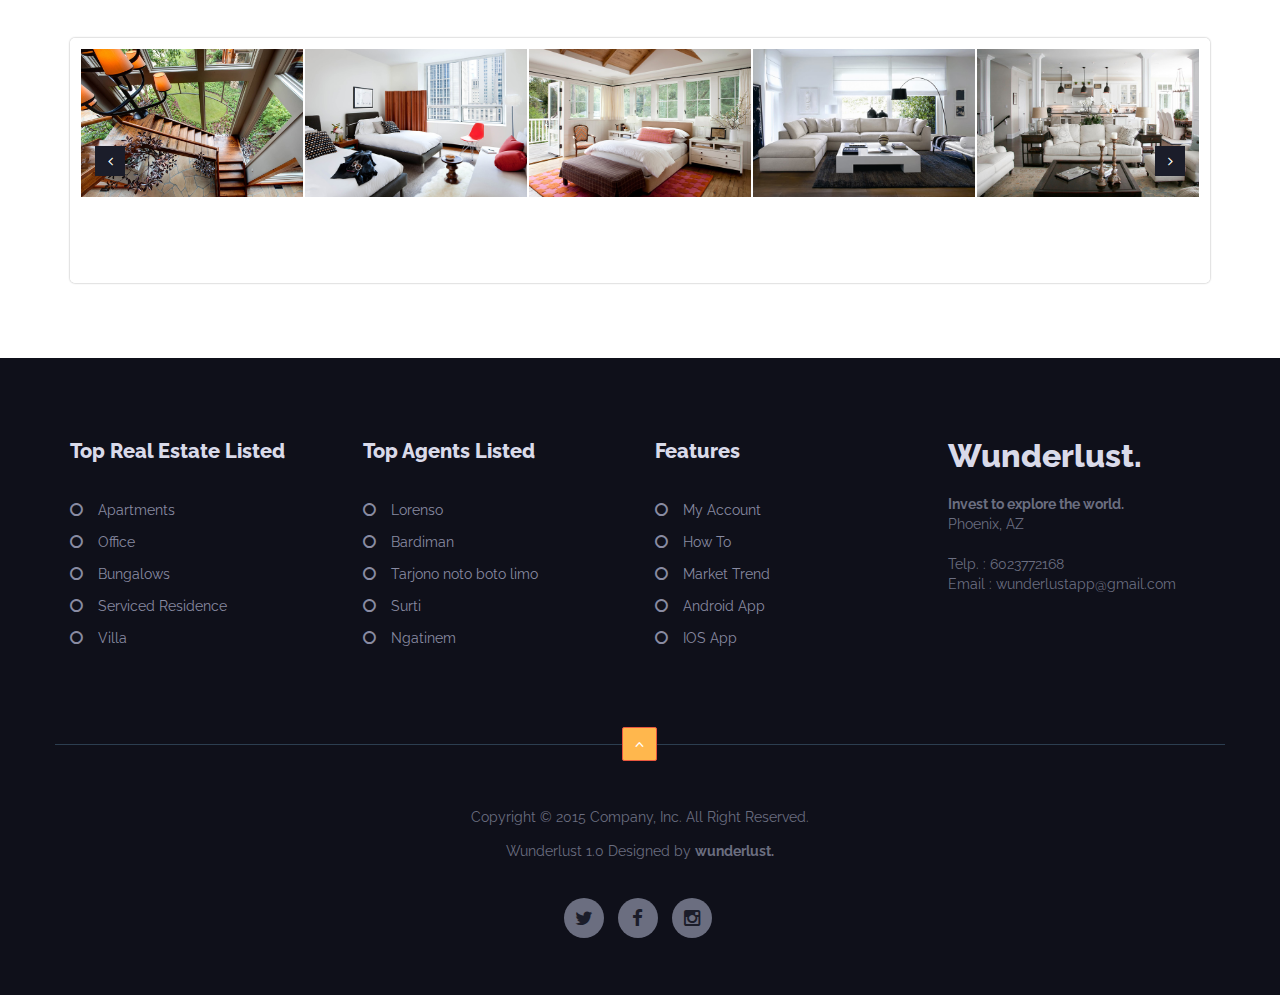
==== commit 39cd64db: "change some stuff" ====
--- a/index.html
+++ b/index.html
@@ -218,8 +218,8 @@
               </div>
               <div class="service-content">
                 <h3>Round-Ups</h3>
-                <p>HOW IT WORKS: With Round-Ups, the user’s everyday purchases are rounded to the nearest whole dollar amount when using a debit or credit card.
-                This feature applies to both in person purchases and online purchases. Round-Ups feature applies to the total amount of a purchase and not towards the amount of a single item within the purchase.
+                <p>With Round-Ups, everyday purchases are rounded to the nearest whole dollar amount when using a debit or credit card.
+                This feature applies to both in person purchases and online purchases. The Round-Ups feature applies to the total amount of a purchase and not towards the amount of a single item within the purchase.
                 The amount of money accumulated from Round-Ups will go towards a travel destination the user has selected.</p>
               </div>
             </div>
@@ -232,9 +232,9 @@
               </div>
               <div class="service-content">
                 <h3>Repeating Payments</h3>
-                <p>HOW IT WORKS: With Repeating Payments, the user selects a specific amount of money to deposit towards a selected travel destination.
+                <p>With Repeating Payments, you select a specific amount of money to deposit towards a selected travel destination.
                 The selected amount of money will continue to be deposited towards the travel destination on a daily, weekly, or monthly basis.
-                The user has the option of selecting 1, 2, or all 3 deposit features to a selected account.</p>
+                You have the option of selecting 1, 2, or all 3 deposit features to a selected account.</p>
               </div>
             </div>
           </div>
@@ -246,7 +246,9 @@
               </div>
               <div class="service-content">
                 <h3>Freedom Payments</h3>
-                <p>HOW IT WORKS: With Freedom Payments, the user has the freedom to select any amount of money to deposit to any of your travel accounts at any given time.</p>
+                <p>With Freedom Payments, you have the freedom to select the amount of money to deposit to any of your travel accounts at any given time.
+                  All you need to do is go into your account and make a one time deposit from any of your bank accounts.
+                </p>
               </div>
             </div>
           </div>
@@ -534,7 +536,7 @@
     <div id="testimony" style="background-image: url(img/img17.jpg);">
       <div class="container">
         <div class="row">
-          <div class="col-md-6 col-md-offset-3 col-sm-8 col-sm-offset-2">
+          <div class="col-md-6 col-sm-8">
             <div id="testislider" class="carousel slide" data-ride="carousel">
               <div class="carousel-inner">
                 <div class="item active">
@@ -584,217 +586,15 @@
       </div>
     </div>
     <!-- end:testimony -->
-
-    <!-- begin:news -->
-    <div id="news">
-      <div class="container">
-        <div class="row">
-          <!-- begin:blog -->
-          <div class="col-md-4 col-sm-4">
-            <div class="row">
-              <div class="col-md-12">
-                <div class="heading-title heading-title-sm bg-white">
-                  <h2>Latest From Blog</h2>
-                </div>
-              </div>
-            </div>
-            <!-- break -->
-
-            <div class="row">
-              <div class="col-md-12">
-                <div class="post-container post-noborder">
-                  <div class="post-img post-img-circle" style="background: url(img/img02.jpg);"></div>
-                  <div class="post-content">
-                    <div class="post-meta">
-                      <span><em>in</em> <a href="#" title="View all posts in berita utama" rel="category tag">berita utama</a></span>
-                      <span><em>April 22, 2014</em></span>
-                    </div>
-                    <div class="heading-title">
-                      <h2><a href="#">Food truck fixie locavore, accusamus mcsweeney's marfa nulla single-origin</a></h2>
-                    </div>
-                  </div>
-                </div>
-                <!-- break -->
-
-                <div class="post-container post-noborder">
-                  <div class="post-img post-img-circle" style="background: url(img/img03.jpg);"></div>
-                  <div class="post-content">
-                    <div class="post-meta">
-                      <span><em>in</em> <a href="#" title="View all posts in berita utama" rel="category tag">berita utama</a></span>
-                      <span><em>April 22, 2014</em></span>
-                    </div>
-                    <div class="heading-title">
-                      <h2><a href="#">Food truck fixie locavore, accusamus mcsweeney's marfa nulla single-origin</a></h2>
-                    </div>
-                  </div>
-                </div>
-                <!-- break -->
-
-                <div class="post-container post-noborder">
-                  <div class="post-img post-img-circle" style="background: url(img/img15.jpg);"></div>
-                  <div class="post-content">
-                    <div class="post-meta">
-                      <span><em>in</em> <a href="#" title="View all posts in berita utama" rel="category tag">berita utama</a></span>
-                      <span><em>April 22, 2014</em></span>
-                    </div>
-                    <div class="heading-title">
-                      <h2><a href="#">Food truck fixie locavore, accusamus mcsweeney's marfa nulla single-origin</a></h2>
-                    </div>
-                  </div>
-                </div>
-                <!-- break -->
-
-              </div>
-            </div>
-            <!-- break -->
-
-          </div>
-          <!-- end:blog -->
-
-          <!-- begin:popular -->
-          <div class="col-md-4 col-sm-4">
-            <div class="row">
-              <div class="col-md-12">
-                <div class="heading-title heading-title-sm bg-white">
-                  <h2>Popular Real Estate</h2>
-                </div>
-              </div>
-            </div>
-            <!-- break -->
-
-            <div class="row">
-              <div class="col-md-12">
-                <div class="post-container">
-                  <div class="post-img" style="background: url(img/img12.jpg);"><h3>For Rent</h3></div>
-                  <div class="post-content">
-                    <div class="post-meta">
-                      <span><i class="fa fa-home"></i> 7,000 m<sup>2</sup> / </span>
-                      <span><i class="fa fa-hdd-o"></i> 3 Bed / </span>
-                      <span><i class="fa fa-male"></i> 2 Bath / </span>
-                      <span><i class="fa fa-building-o"></i> 2 Floors / </span>
-                      <span><i class="fa fa-car"></i> 2 Garages / </span>
-                    </div>
-                    <div class="heading-title">
-                      <h2><a href="#">Residential - <span>$300,000</span>/year</a></h2>
-                    </div>
-                  </div>
-                </div>
-                <!-- break -->
-
-                <div class="post-container">
-                  <div class="post-img" style="background: url(img/img13.jpg);"><h3>For Rent</h3></div>
-                  <div class="post-content">
-                    <div class="post-meta">
-                      <span><i class="fa fa-home"></i> 6,700 m<sup>2</sup> / </span>
-                      <span><i class="fa fa-hdd-o"></i> 4 Bed / </span>
-                      <span><i class="fa fa-male"></i> 2 Bath / </span>
-                      <span><i class="fa fa-building-o"></i> 1 Floors / </span>
-                      <span><i class="fa fa-car"></i> 2 Garages / </span>
-                    </div>
-                    <div class="heading-title">
-                      <h2><a href="#">Commercial - <span>$700,000</span>/year</a></h2>
-                    </div>
-                  </div>
-                </div>
-                <!-- break -->
-
-                <div class="post-container post-noborder">
-                  <div class="post-img" style="background: url(img/img14.jpg);"><h3>For Sale</h3></div>
-                  <div class="post-content">
-                    <div class="post-meta">
-                      <span><i class="fa fa-home"></i> 5,000 m<sup>2</sup> / </span>
-                      <span><i class="fa fa-hdd-o"></i> 3 Bed / </span>
-                      <span><i class="fa fa-male"></i> 2 Bath / </span>
-                      <span><i class="fa fa-building-o"></i> 1 Floors / </span>
-                      <span><i class="fa fa-car"></i> 1 Garages / </span>
-                    </div>
-                    <div class="heading-title">
-                      <h2><a href="#">Villa - <span>$800,000</span></a></h2>
-                    </div>
-                  </div>
-                </div>
-                <!-- break -->
-
-              </div>
-            </div>
-            <!-- break -->
-
-          </div>
-          <!-- end:popular -->
-
-          <!-- begin:agent -->
-          <div class="col-md-4 col-sm-4">
-            <div class="row">
-              <div class="col-md-12">
-                <div class="heading-title heading-title-sm bg-white">
-                  <h2>Our Agents</h2>
-                </div>
-              </div>
-            </div>
-            <!-- break -->
-
-            <div class="row">
-              <div class="col-md-12">
-
-                <div class="post-container post-noborder">
-                  <div class="post-img" style="background: url(img/team03.jpg);"></div>
-                  <div class="post-content list-agent">
-                    <div class="heading-title">
-                      <h2><a href="#">Julia</a></h2>
-                    </div>
-                    <div class="post-meta">
-                      <span><i class="fa fa-envelope-o"></i> johndoe@domain.com</span><br>
-                      <span><i class="fa fa-phone"></i> +12345678</span>
-                    </div>
-                  </div>
-                </div>
-                <!-- break -->
-
-                <div class="post-container post-noborder">
-                  <div class="post-img" style="background: url(img/avatar.png);"></div>
-                  <div class="post-content list-agent">
-                    <div class="heading-title">
-                      <h2><a href="#">John Doe</a></h2>
-                    </div>
-                    <div class="post-meta">
-                      <span><i class="fa fa-envelope-o"></i> johndoe@domain.com</span><br>
-                      <span><i class="fa fa-phone"></i> +12345678</span>
-                    </div>
-                  </div>
-                </div>
-                <!-- break -->
-
-                <div class="post-container post-noborder">
-                  <div class="post-img" style="background: url(img/team01.jpg);"></div>
-                  <div class="post-content list-agent">
-                    <div class="heading-title">
-                      <h2><a href="#">Jane Doe</a></h2>
-                    </div>
-                    <div class="post-meta">
-                      <span><i class="fa fa-envelope-o"></i> johndoe@domain.com</span><br>
-                      <span><i class="fa fa-phone"></i> +12345678</span>
-                    </div>
-                  </div>
-                </div>
-                <!-- break -->
-
-              </div>
-            </div>
-            <!-- break -->
-
-          </div>
-          <!-- end:agent -->
-        </div>
-      </div>
-    </div>
-    <!-- end:news -->
-
+<!--
+   deleted the agents and such
+  -->
     <!-- begin:subscribe -->
     <div id="subscribe">
       <div class="container">
         <div class="row">
-          <div class="col-md-5 col-md-offset-2 col-sm-8 col-xs-12">
-            <h3>Get Newsletter Update</h3>
+          <div class="col-md-5 col-md-offset col-sm-8 col-xs-12">
+            <h3>For more Information and Update</h3>
           </div>
           <div class="col-md-3 col-sm-4 col-xs-12">
             <div class="input-group">
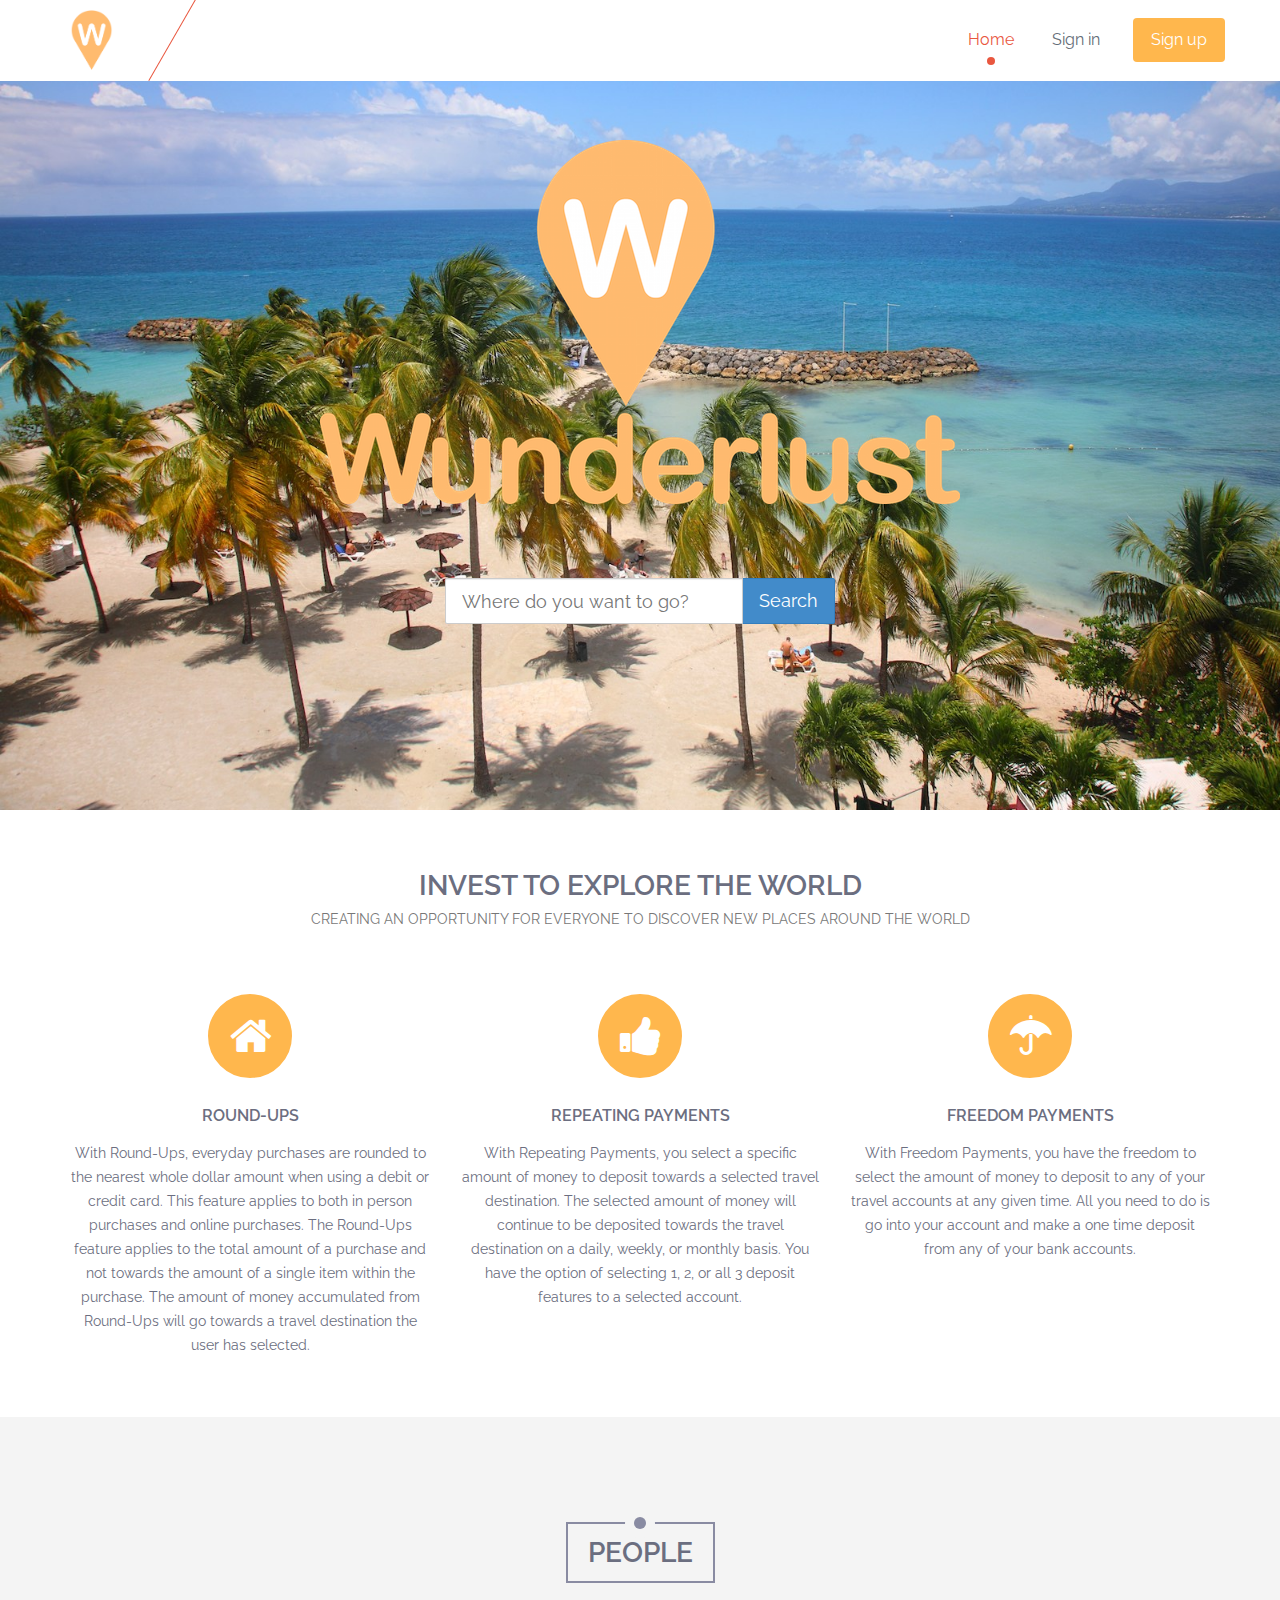
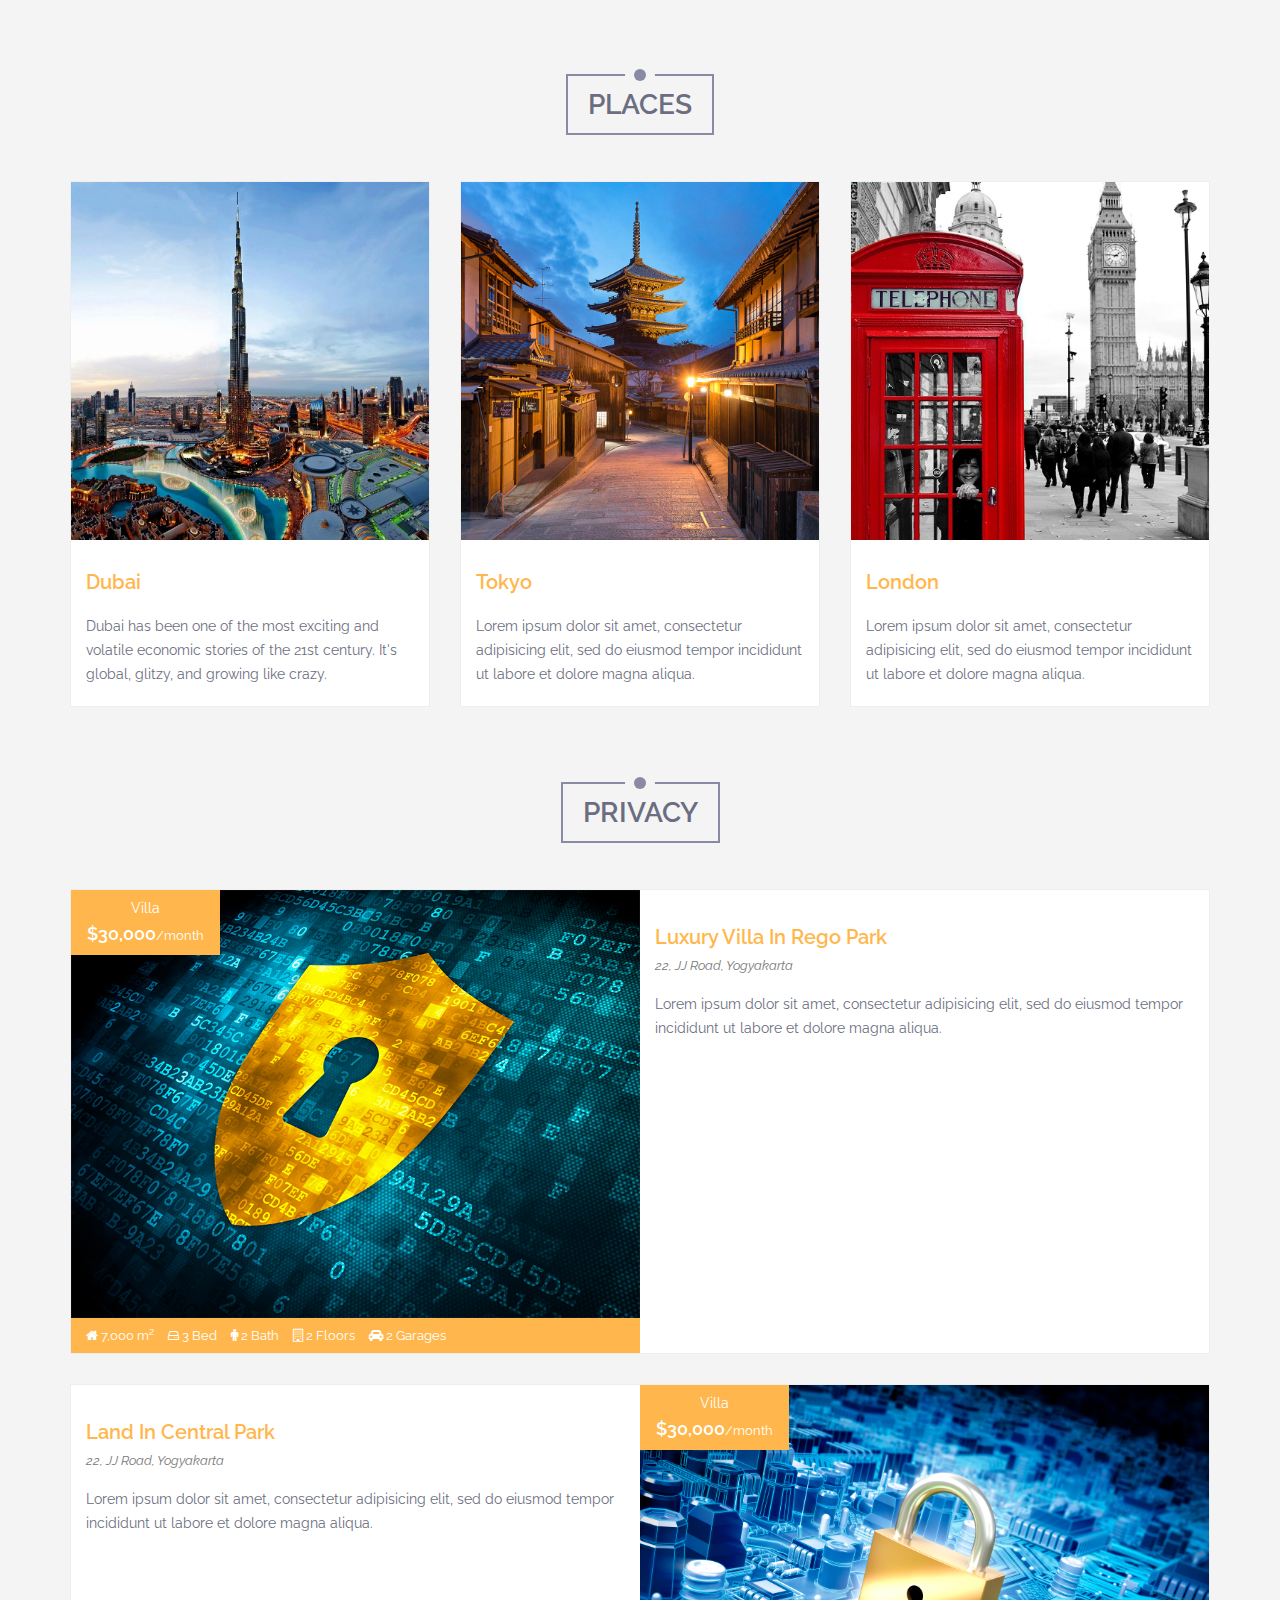
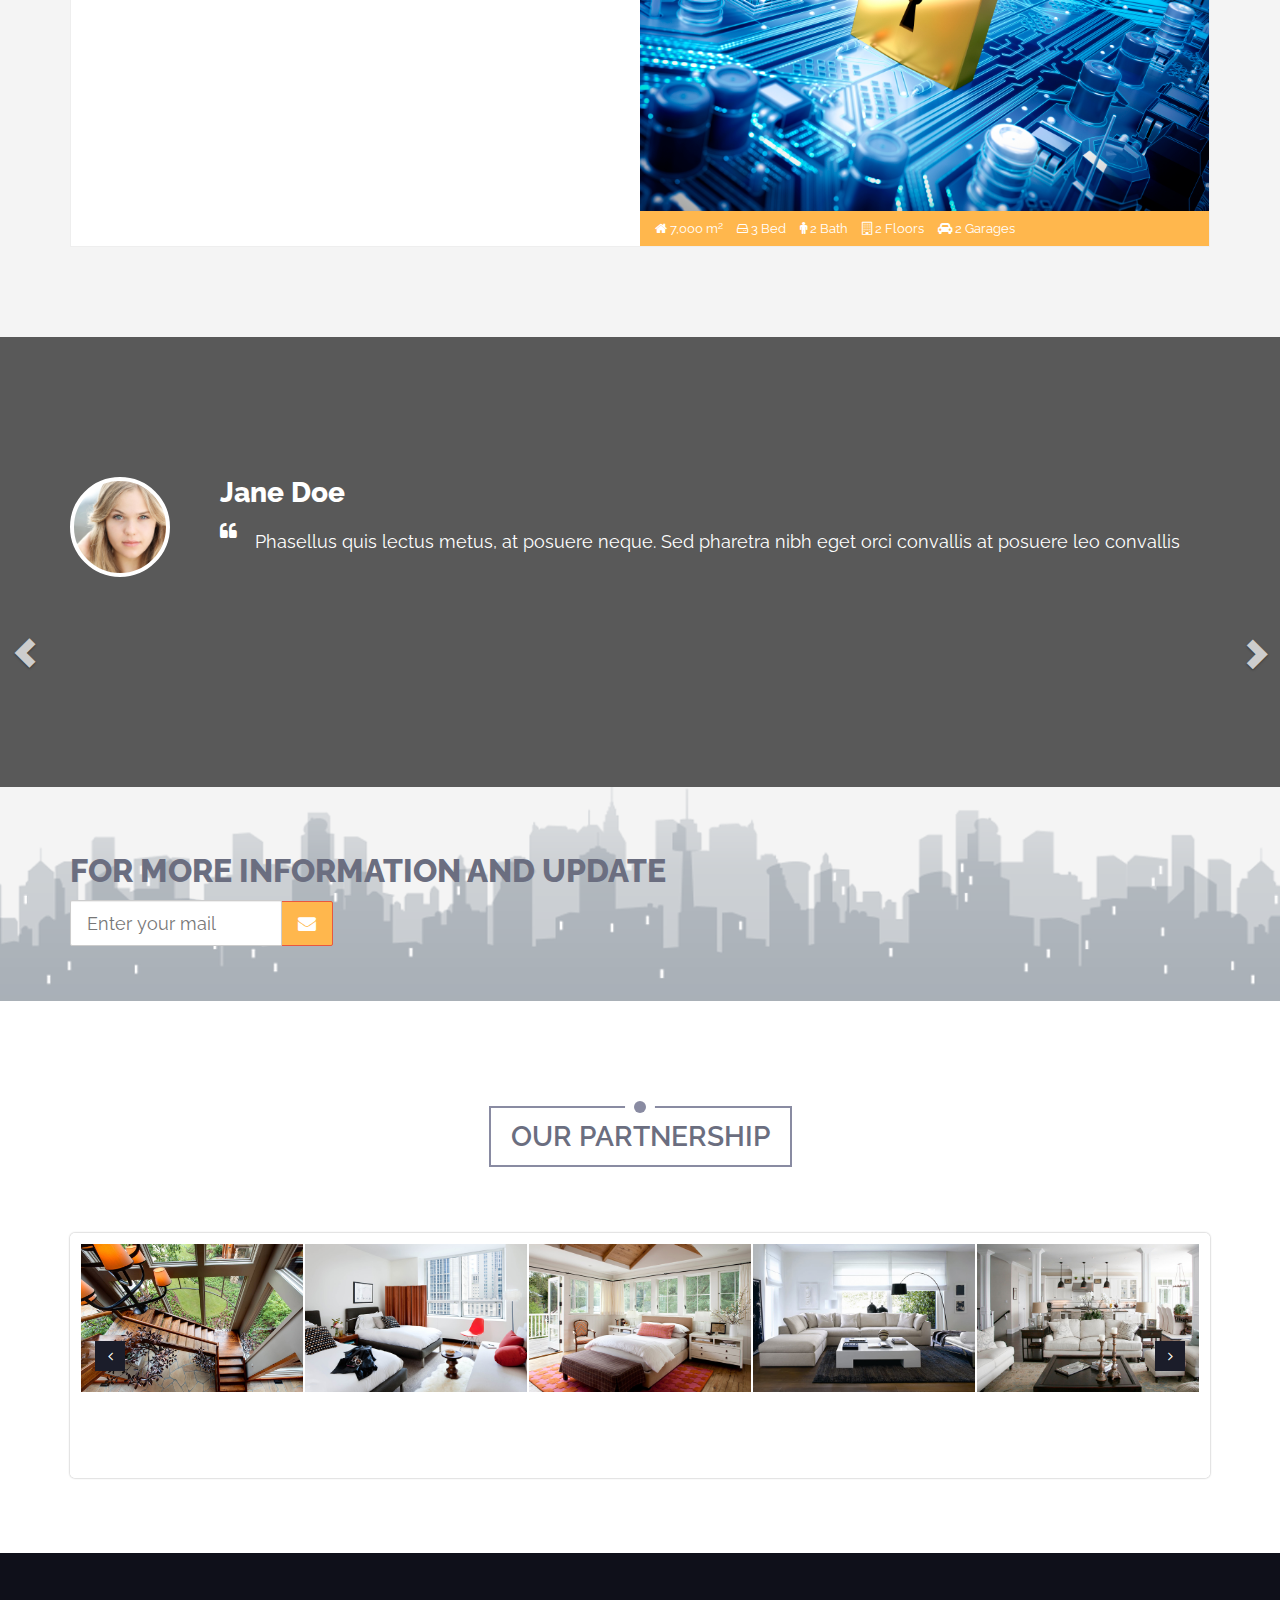
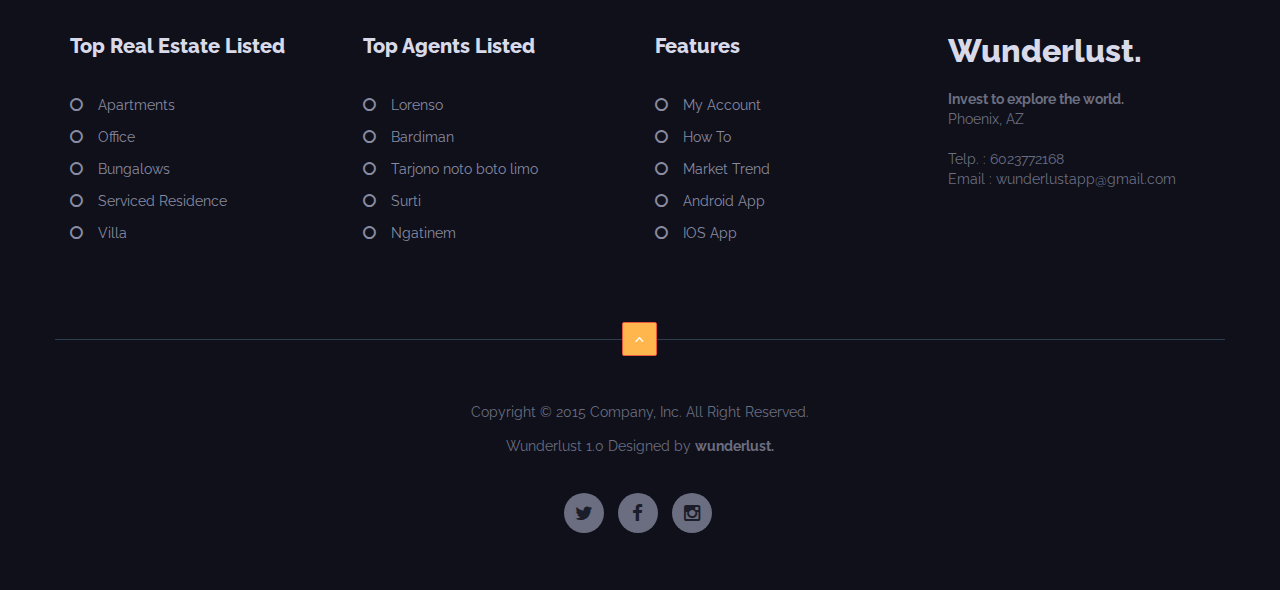
==== commit 998e3400: "Images and Styling to People" ====
--- a/index.html
+++ b/index.html
@@ -283,7 +283,7 @@
           </div>
         </div>
         <div class="row">
-          <div class="col-md-3 col-sm-6 col-xs-12">
+          <!-- <div class="col-md-3 col-sm-6 col-xs-12">
             <div class="property-container">
               <div class="property-image">
                 <img src="img/img02.jpg" alt="arillo real estate theme">
@@ -304,10 +304,10 @@
                 <h3><a href="#">The Urban Life</a> <small>22, JJ Road, Yogyakarta</small></h3>
               </div>
             </div>
-          </div>
-          <!-- break -->
-
-          <div class="col-md-3 col-sm-6 col-xs-12">
+          </div> -->
+          <!-- break -->
+
+          <!-- <div class="col-md-3 col-sm-6 col-xs-12">
             <div class="property-container">
               <div class="property-image">
                 <img src="img/img03.jpg" alt="arillo real estate theme">
@@ -328,10 +328,10 @@
                 <h3><a href="#">The Urban Life</a> <small>22, JJ Road, Yogyakarta</small></h3>
               </div>
             </div>
-          </div>
-          <!-- break -->
-
-          <div class="col-md-3 col-sm-6 col-xs-12">
+          </div> -->
+          <!-- break -->
+
+          <!-- <div class="col-md-3 col-sm-6 col-xs-12">
             <div class="property-container">
               <div class="property-image">
                 <img src="img/img04.jpg" alt="arillo real estate theme">
@@ -352,10 +352,10 @@
                 <h3><a href="#">The Urban Life</a> <small>22, JJ Road, Yogyakarta</small></h3>
               </div>
             </div>
-          </div>
-          <!-- break -->
-
-          <div class="col-md-3 col-sm-6 col-xs-12">
+          </div> -->
+          <!-- break -->
+
+          <!-- <div class="col-md-3 col-sm-6 col-xs-12">
             <div class="property-container">
               <div class="property-image">
                 <img src="img/img05.jpg" alt="arillo real estate theme">
@@ -376,7 +376,7 @@
                 <h3><a href="#">The Urban Life</a> <small>22, JJ Road, Yogyakarta</small></h3>
               </div>
             </div>
-          </div>
+          </div> -->
           <!-- break -->
         </div>
         <!-- end:latest -->
@@ -394,22 +394,22 @@
             <div class="property-container">
               <div class="property-image">
                 <img src="img/img06.jpg" alt="arillo real estate theme">
-                <div class="property-price">
+                <!-- <div class="property-price">
                   <h4>Residential</h4>
                   <span>$800,000</span>
-                </div>
+                </div> -->
               </div>
               <div class="property-content">
-                <h3><a href="#">The Urban Life</a> <small>22, JJ Road, Yogyakarta</small></h3>
-                <p>Lorem ipsum dolor sit amet, consectetur adipisicing elit, sed do eiusmod
-                tempor incididunt ut labore et dolore magna aliqua.</p>
-              </div>
-              <div class="property-features">
+                <h3><a href="#">Dubai</a> <small><!-- 22, JJ Road, Yogyakarta --></small></h3>
+                <p>Dubai has been one of the most exciting and volatile economic stories of the 21st century.
+                  It's global, glitzy, and growing like crazy.</p>
+              </div>
+              <!-- <div class="property-features">
                 <span><i class="fa fa-home"></i> 5,000 m<sup>2</sup></span>
                 <span><i class="fa fa-hdd-o"></i> 2 Bed</span>
                 <span><i class="fa fa-male"></i> 2 Bath</span>
                 <span><i class="fa fa-car"></i> 2 Garages</span>
-              </div>
+              </div> -->
             </div>
           </div>
           <!-- break -->
@@ -418,22 +418,22 @@
             <div class="property-container">
               <div class="property-image">
                 <img src="img/img07.jpg" alt="arillo real estate theme">
-                <div class="property-price">
+                <!-- <div class="property-price">
                   <h4>Residential</h4>
                   <span>$800,000</span>
-                </div>
+                </div> -->
               </div>
               <div class="property-content">
-                <h3><a href="#">The Urban Life</a> <small>22, JJ Road, Yogyakarta</small></h3>
+                <h3><a href="#">Tokyo</a> <small><!-- 22, JJ Road, Yogyakarta --></small></h3>
                 <p>Lorem ipsum dolor sit amet, consectetur adipisicing elit, sed do eiusmod
                 tempor incididunt ut labore et dolore magna aliqua.</p>
               </div>
-              <div class="property-features">
+              <!-- <div class="property-features">
                 <span><i class="fa fa-home"></i> 6,000 m<sup>2</sup></span>
                 <span><i class="fa fa-hdd-o"></i> 3 Bed</span>
                 <span><i class="fa fa-male"></i> 2 Bath</span>
                 <span><i class="fa fa-building-o"></i> 2 Floors</span>
-              </div>
+              </div> -->
             </div>
           </div>
           <!-- break -->
@@ -442,22 +442,22 @@
             <div class="property-container">
               <div class="property-image">
                 <img src="img/img08.jpg" alt="arillo real estate theme">
-                <div class="property-price">
+                <!-- <div class="property-price">
                   <h4>Residential</h4>
                   <span>$800,000</span>
-                </div>
+                </div> -->
               </div>
               <div class="property-content">
-                <h3><a href="#">The Urban Life</a> <small>22, JJ Road, Yogyakarta</small></h3>
+                <h3><a href="#">London</a> <small><!-- 22, JJ Road, Yogyakarta --></small></h3>
                 <p>Lorem ipsum dolor sit amet, consectetur adipisicing elit, sed do eiusmod
                 tempor incididunt ut labore et dolore magna aliqua.</p>
               </div>
-              <div class="property-features">
+              <!-- <div class="property-features">
                 <span><i class="fa fa-home"></i> 5,000 m<sup>2</sup></span>
                 <span><i class="fa fa-hdd-o"></i> 2 Bed</span>
                 <span><i class="fa fa-male"></i> 2 Bath</span>
                 <span><i class="fa fa-building-o"></i> 1 Floor</span>
-              </div>
+              </div> -->
             </div>
           </div>
           <!-- break -->
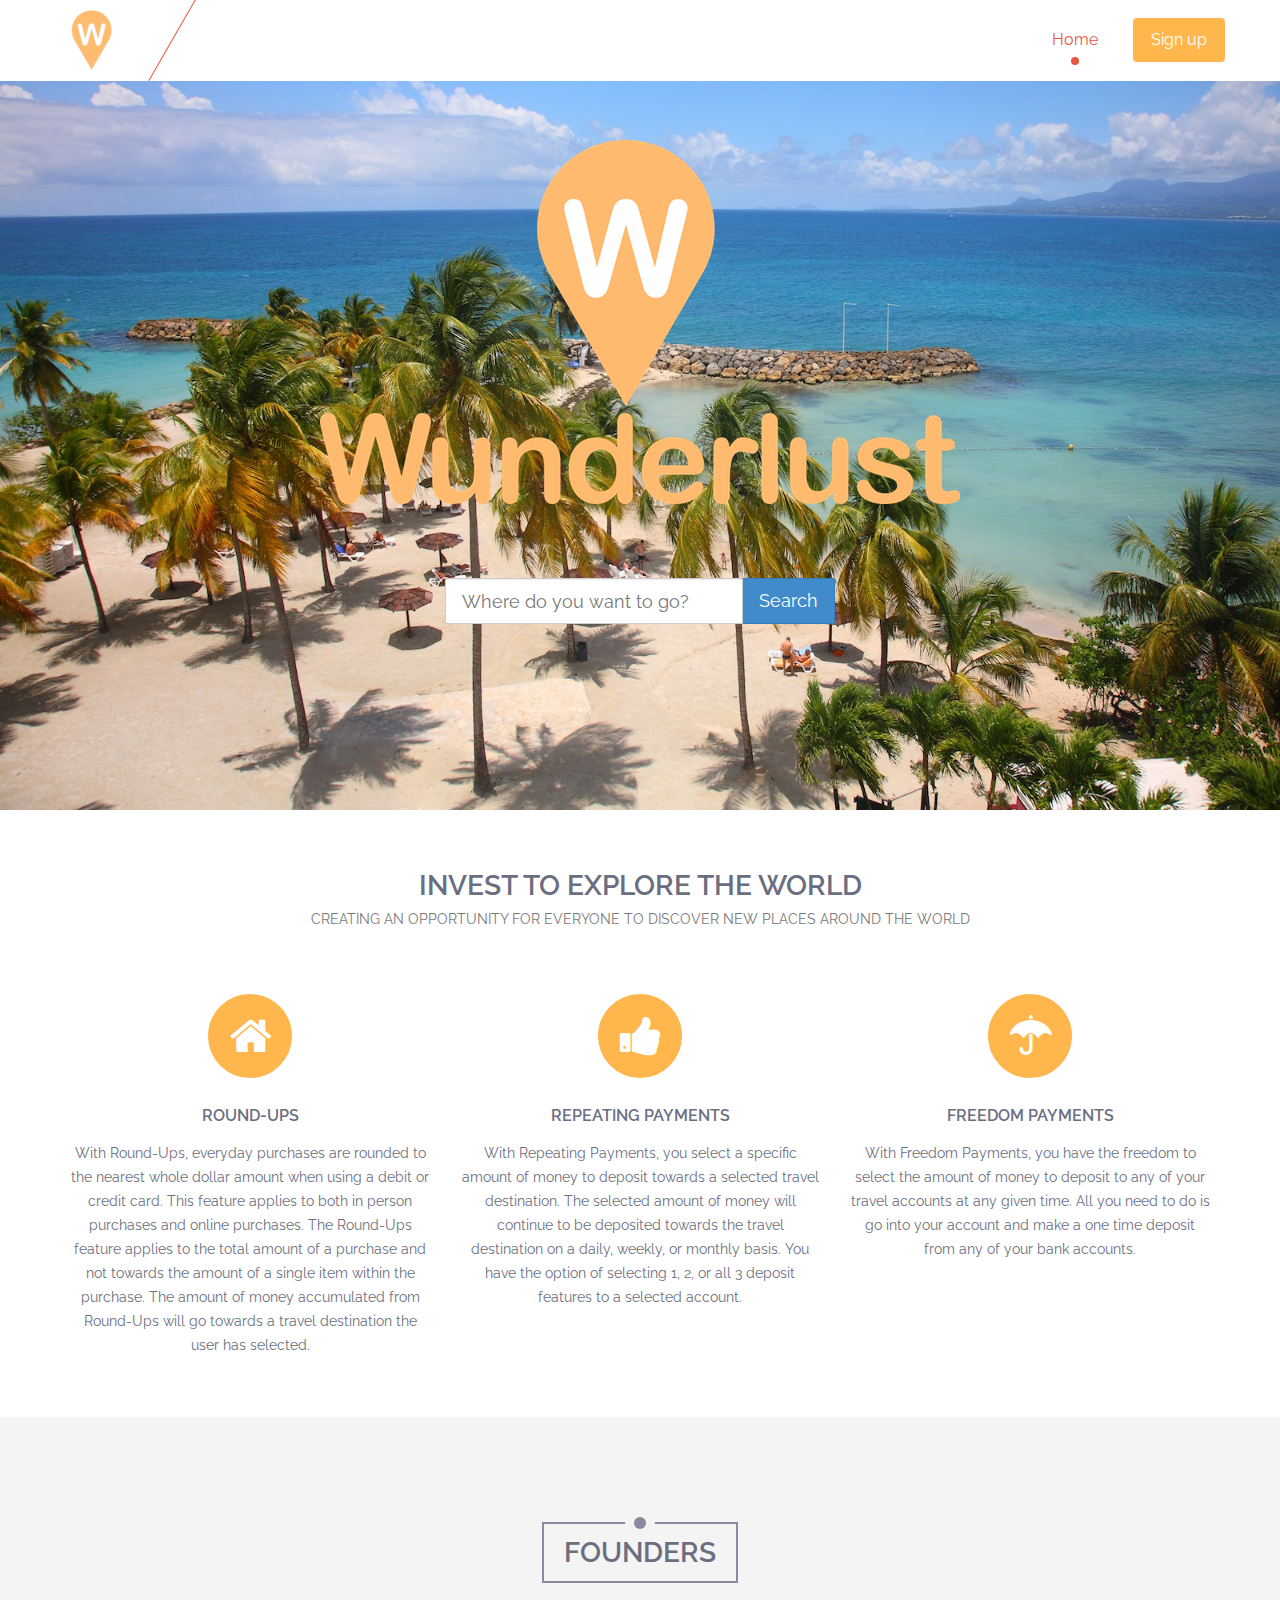
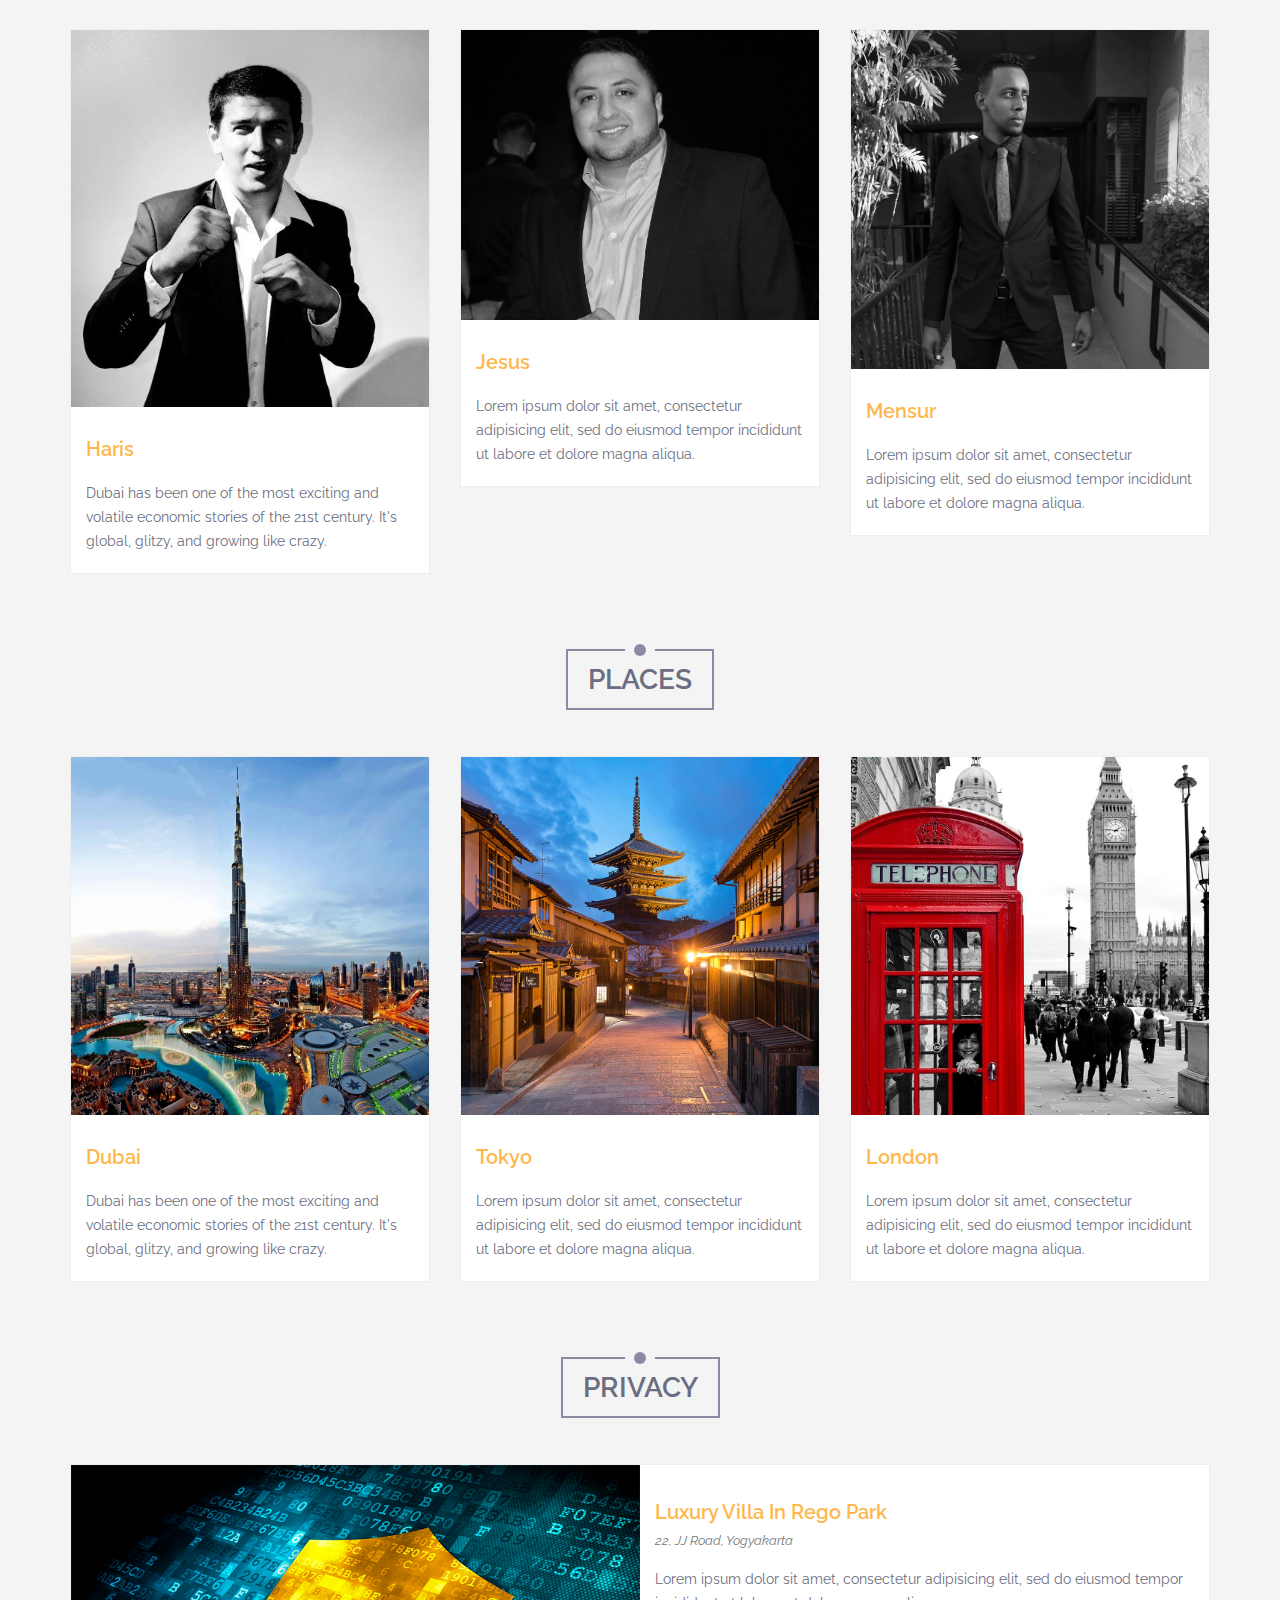
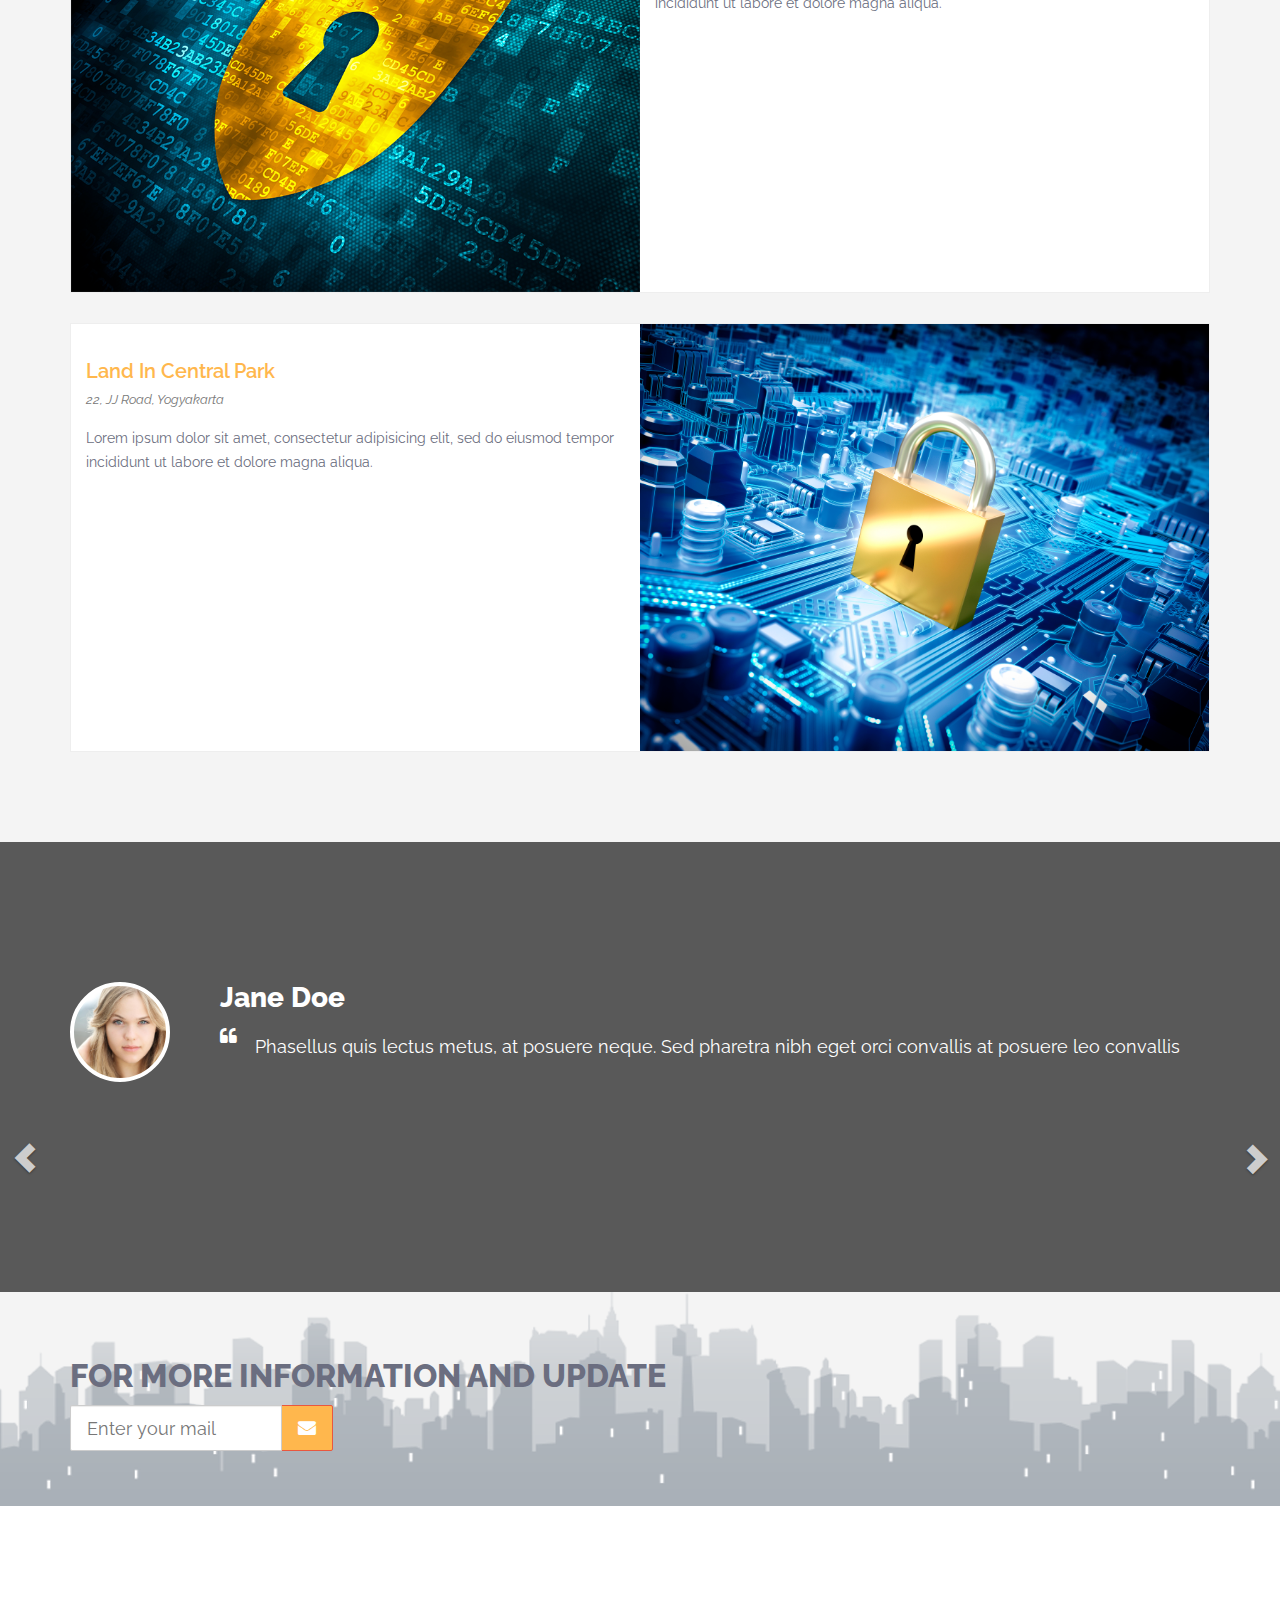
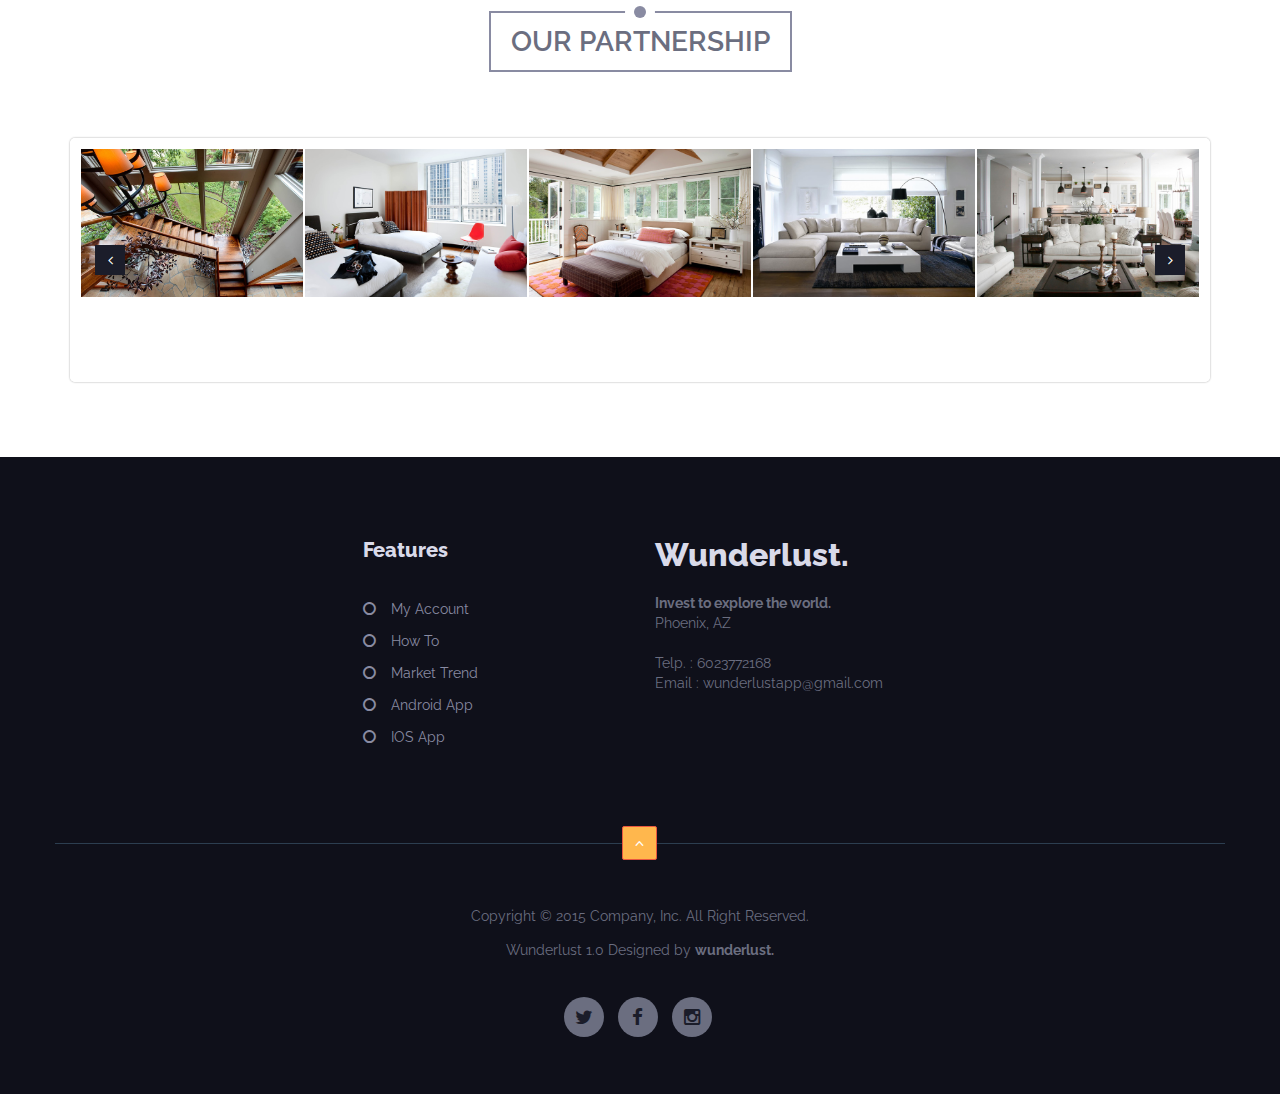
==== commit 376044c7: "01/19/2016 changes to the site" ====
--- a/index.html
+++ b/index.html
@@ -50,25 +50,7 @@
           <ul class="nav navbar-nav navbar-right">
             <li class="active"><a href="index.html">Home</a></li>
             <li class="dropdown">
-              <!--<a href="#" class="dropdown-toggle" data-toggle="dropdown">Property <b class="caret"></b></a>
-              <ul class="dropdown-menu">
-                <li><a href="search.html">Search (Grid View)</a></li>
-                <li><a href="search_list.html">Search (List View)</a></li>
-                <li><a href="category.html">Category (Grid View)</a></li>
-                <li><a href="category_list.html">Category (List View)</a></li>
-                <li><a href="single.html">Single page</a></li>
-              </ul>
-            </li>-->
-            <!--<li class="dropdown">
-              <a href="#" class="dropdown-toggle" data-toggle="dropdown">Pages <b class="caret"></b></a>
-              <ul class="dropdown-menu">
-                <li><a href="blog.html">Blog Archive</a></li>
-                <li><a href="blog_single.html">Blog Single</a></li>
-                <li><a href="about.html">About</a></li>
-                <li><a href="contact.html">Contact</a></li>
-              </ul>
-            </li>-->
-            <li><a href="#modal-signin" class="signin" data-toggle="modal" data-target="#modal-signin">Sign in</a></li>
+
             <li><a href="#" class="signup" data-toggle="modal" data-target="#modal-signup">Sign up</a></li>
           </ul>
         </div><!-- /.navbar-collapse -->
@@ -91,108 +73,38 @@
         </div>
         <div class="row">
           <div class="col-md-5">
-            <!--<div class="quick-search">
-              <div class="row">
-                <form role="form">
-                  <div class="col-md-6 col-sm-6 col-xs-6">
-                    <div class="form-group">
-                      <!--<label for="country">Country</label>-->
-                      <!--<select class="form-control">
-                        <option>Australia</option>
-                        <option>Indonesia</option>
-                        <option>Japan</option>
-                        <option>South Korea</option>
-                        <option>China</option>
-                      </select>
-                    -->
-                    </div>
-                    <div class="form-group">
-                      <!--
-                      <label for="bedroom">Bedroom</label>
-                      <select class="form-control">
-                        <option>1</option>
-                        <option>2</option>
-                        <option>3</option>
-                        <option>4</option>
-                      </select>
-                    </div>
-                  -->
+                    </div>
+                    <div class="form-group">
+
                   </div>
                   <!-- break -->
                   <div class="col-md-6 col-sm-6 col-xs-6">
                     <div class="form-group">
-                      <!--
-                      <label for="location">Location</label>
-                      <select class="form-control">
-                        <option>Tasmania</option>
-                        <option>Yogyakarta</option>
-                        <option>Tokyo</option>
-                        <option>Busan</option>
-                        <option>Taipe</option>
-                      </select>
-                    -->
-                    </div>
-                    <div class="form-group">
-                      <!--
-                      <label for="bathroom">Bathroom</label>
-                      <select class="form-control">
-                        <option>1</option>
-                        <option>2</option>
-                        <option>3</option>
-                        <option>4</option>
-                      </select>
-                    -->
+
+                    </div>
+                    <div class="form-group">
+
                     </div>
                   </div>
                   <!-- break -->
                   <div class="col-md-6 col-sm-6 col-xs-6">
                     <div class="form-group">
-                      <!--
-                      <label for="status">Status</label>
-                      <select class="form-control">
-                        <option>For Sale</option>
-                        <option>For Rent</option>
-                      </select>
-                    -->
-                    </div>
-                    <div class="form-group">
-                      <!--
-                      <label for="minprice">Min Price</label>
-                      <select class="form-control">
-                        <option>$4,200</option>
-                        <option>$6,700</option>
-                        <option>$8,150</option>
-                        <option>$11,110</option>
-                      </select>
-                    -->
+
+                    </div>
+                    <div class="form-group">
+
                     </div>
                   </div>
                   <!-- break -->
                   <div class="col-md-6 col-sm-6 col-xs-6">
                     <div class="form-group">
-                      <!--
-                      <label for="type">Type</label>
-                      <select class="form-control">
-                        <option>Villa</option>
-                        <option>Recident</option>
-                        <option>Commercial</option>
-                      </select>
-                    -->
-                    </div>
-                    <div class="form-group">
-                      <!--
-                      <label for="maxprice">Max Price</label>
-                      <select class="form-control">
-                        <option>$8,200</option>
-                        <option>$11,700</option>
-                        <option>$14,150</option>
-                        <option>$21,110</option>
-                      </select>
-                    -->
-                    </div>
-                  </div>
-                  <!--<div class="col-md-12 col-sm-12"><input type="submit" name="submit" value="Search" class="btn btn-warning btn-lg btn-block"></div>
-                  -->
+
+                    </div>
+                    <div class="form-group">
+
+                    </div>
+                  </div>
+
                 </form>
               </div>
             </div>
@@ -253,17 +165,6 @@
             </div>
           </div>
           <!-- break -->
-          <!--<div class="col-md-3 col-sm-6 col-xs-12">
-            <div class="service-container">
-              <div class="service-icon">
-                <a href="#"><i class="fa fa-lock"></i></a>
-              </div>
-              <div class="service-content">
-                <h3>Lorem ipsum dolor sit</h3>
-                <p>Lorem ipsum dolor sit amet, consectetur adipisicing elit, sed do eiusmod
-                tempor incididunt.</p>
-              </div>
-            </div>-->
           </div>
         </div>
       </div>
@@ -278,107 +179,59 @@
         <div class="row">
           <div class="col-md-12">
             <div class="heading-title">
-              <h2>people</h2>
-            </div>
-          </div>
-        </div>
-        <div class="row">
-          <!-- <div class="col-md-3 col-sm-6 col-xs-12">
-            <div class="property-container">
-              <div class="property-image">
-                <img src="img/img02.jpg" alt="arillo real estate theme">
-                <div class="property-price">
-                  <h4>Residential</h4>
-                  <span>$800,000</span>
-                </div>
-                <div class="property-status">
-                  <span>For Sale</span>
-                </div>
-              </div>
-              <div class="property-features">
-                <span><i class="fa fa-home"></i> 5,000 m<sup>2</sup></span>
-                <span><i class="fa fa-hdd-o"></i> 2 Bed</span>
-                <span><i class="fa fa-male"></i> 2 Bath</span>
-              </div>
-              <div class="property-content">
-                <h3><a href="#">The Urban Life</a> <small>22, JJ Road, Yogyakarta</small></h3>
-              </div>
-            </div>
-          </div> -->
-          <!-- break -->
-
-          <!-- <div class="col-md-3 col-sm-6 col-xs-12">
-            <div class="property-container">
-              <div class="property-image">
-                <img src="img/img03.jpg" alt="arillo real estate theme">
-                <div class="property-price">
-                  <h4>Villa</h4>
-                  <span>$300,000<small>/year</small></span>
-                </div>
-                <div class="property-status">
-                  <span>For Rent</span>
-                </div>
-              </div>
-              <div class="property-features">
-                <span><i class="fa fa-home"></i> 5,000 m<sup>2</sup></span>
-                <span><i class="fa fa-hdd-o"></i> 2 Bed</span>
-                <span><i class="fa fa-male"></i> 2 Bath</span>
-              </div>
-              <div class="property-content">
-                <h3><a href="#">The Urban Life</a> <small>22, JJ Road, Yogyakarta</small></h3>
-              </div>
-            </div>
-          </div> -->
-          <!-- break -->
-
-          <!-- <div class="col-md-3 col-sm-6 col-xs-12">
-            <div class="property-container">
-              <div class="property-image">
-                <img src="img/img04.jpg" alt="arillo real estate theme">
-                <div class="property-price">
-                  <h4>Commercial</h4>
-                  <span>$800,000</span>
-                </div>
-                <div class="property-status">
-                  <span>For Sale</span>
-                </div>
-              </div>
-              <div class="property-features">
-                <span><i class="fa fa-home"></i> 5,000 m<sup>2</sup></span>
-                <span><i class="fa fa-hdd-o"></i> 2 Bed</span>
-                <span><i class="fa fa-male"></i> 2 Bath</span>
-              </div>
-              <div class="property-content">
-                <h3><a href="#">The Urban Life</a> <small>22, JJ Road, Yogyakarta</small></h3>
-              </div>
-            </div>
-          </div> -->
-          <!-- break -->
-
-          <!-- <div class="col-md-3 col-sm-6 col-xs-12">
-            <div class="property-container">
-              <div class="property-image">
-                <img src="img/img05.jpg" alt="arillo real estate theme">
-                <div class="property-price">
-                  <h4>Residential</h4>
-                  <span>$800,000<small>/year</small></span>
-                </div>
-                <div class="property-status">
-                  <span>For Rent</span>
-                </div>
-              </div>
-              <div class="property-features">
-                <span><i class="fa fa-home"></i> 5,000 m<sup>2</sup></span>
-                <span><i class="fa fa-hdd-o"></i> 2 Bed</span>
-                <span><i class="fa fa-male"></i> 2 Bath</span>
-              </div>
-              <div class="property-content">
-                <h3><a href="#">The Urban Life</a> <small>22, JJ Road, Yogyakarta</small></h3>
-              </div>
-            </div>
-          </div> -->
-          <!-- break -->
-        </div>
+              <h2>Founders</h2>
+            </div>
+            <div class="row">
+              <div class="col-md-4 col-sm-4 col-xs-12">
+                <div class="property-container">
+                  <div class="property-image">
+                    <img src="img/Haris.jpg" alt="arillo real estate theme">
+                  </div>
+                  <div class="property-content">
+                    <h3><a href="#">Haris</a> <small><!-- 22, JJ Road, Yogyakarta --></small></h3>
+                    <p>Dubai has been one of the most exciting and volatile economic stories of the 21st century.
+                      It's global, glitzy, and growing like crazy.</p>
+                  </div>
+                </div>
+              </div>
+              <!-- break -->
+
+              <div class="col-md-4 col-sm-4 col-xs-12">
+                <div class="property-container">
+                  <div class="property-image">
+                    <img src="img/Jesus.jpg" alt="arillo real estate theme">
+
+                  </div>
+                  <div class="property-content">
+                    <h3><a href="#">Jesus</a> <small><!-- 22, JJ Road, Yogyakarta --></small></h3>
+                    <p>Lorem ipsum dolor sit amet, consectetur adipisicing elit, sed do eiusmod
+                    tempor incididunt ut labore et dolore magna aliqua.</p>
+                  </div>
+                </div>
+              </div>
+              <!-- break -->
+
+              <div class="col-md-4 col-sm-4 col-xs-12">
+                <div class="property-container">
+                  <div class="property-image">
+                    <img src="img/Mensur.jpg" alt="arillo real estate theme">
+
+                  </div>
+                  <div class="property-content">
+                    <h3><a href="#">Mensur</a> <small><!-- 22, JJ Road, Yogyakarta --></small></h3>
+                    <p>Lorem ipsum dolor sit amet, consectetur adipisicing elit, sed do eiusmod
+                    tempor incididunt ut labore et dolore magna aliqua.</p>
+                  </div>
+
+                </div>
+              </div>
+
+          </div>
+        </div>
+
+      </div>
+
+
         <!-- end:latest -->
 
         <!-- begin:for-sale -->
@@ -394,22 +247,12 @@
             <div class="property-container">
               <div class="property-image">
                 <img src="img/img06.jpg" alt="arillo real estate theme">
-                <!-- <div class="property-price">
-                  <h4>Residential</h4>
-                  <span>$800,000</span>
-                </div> -->
               </div>
               <div class="property-content">
                 <h3><a href="#">Dubai</a> <small><!-- 22, JJ Road, Yogyakarta --></small></h3>
                 <p>Dubai has been one of the most exciting and volatile economic stories of the 21st century.
                   It's global, glitzy, and growing like crazy.</p>
               </div>
-              <!-- <div class="property-features">
-                <span><i class="fa fa-home"></i> 5,000 m<sup>2</sup></span>
-                <span><i class="fa fa-hdd-o"></i> 2 Bed</span>
-                <span><i class="fa fa-male"></i> 2 Bath</span>
-                <span><i class="fa fa-car"></i> 2 Garages</span>
-              </div> -->
             </div>
           </div>
           <!-- break -->
@@ -418,22 +261,13 @@
             <div class="property-container">
               <div class="property-image">
                 <img src="img/img07.jpg" alt="arillo real estate theme">
-                <!-- <div class="property-price">
-                  <h4>Residential</h4>
-                  <span>$800,000</span>
-                </div> -->
+
               </div>
               <div class="property-content">
                 <h3><a href="#">Tokyo</a> <small><!-- 22, JJ Road, Yogyakarta --></small></h3>
                 <p>Lorem ipsum dolor sit amet, consectetur adipisicing elit, sed do eiusmod
                 tempor incididunt ut labore et dolore magna aliqua.</p>
               </div>
-              <!-- <div class="property-features">
-                <span><i class="fa fa-home"></i> 6,000 m<sup>2</sup></span>
-                <span><i class="fa fa-hdd-o"></i> 3 Bed</span>
-                <span><i class="fa fa-male"></i> 2 Bath</span>
-                <span><i class="fa fa-building-o"></i> 2 Floors</span>
-              </div> -->
             </div>
           </div>
           <!-- break -->
@@ -442,22 +276,14 @@
             <div class="property-container">
               <div class="property-image">
                 <img src="img/img08.jpg" alt="arillo real estate theme">
-                <!-- <div class="property-price">
-                  <h4>Residential</h4>
-                  <span>$800,000</span>
-                </div> -->
+
               </div>
               <div class="property-content">
                 <h3><a href="#">London</a> <small><!-- 22, JJ Road, Yogyakarta --></small></h3>
                 <p>Lorem ipsum dolor sit amet, consectetur adipisicing elit, sed do eiusmod
                 tempor incididunt ut labore et dolore magna aliqua.</p>
               </div>
-              <!-- <div class="property-features">
-                <span><i class="fa fa-home"></i> 5,000 m<sup>2</sup></span>
-                <span><i class="fa fa-hdd-o"></i> 2 Bed</span>
-                <span><i class="fa fa-male"></i> 2 Bath</span>
-                <span><i class="fa fa-building-o"></i> 1 Floor</span>
-              </div> -->
+
             </div>
           </div>
           <!-- break -->
@@ -478,17 +304,7 @@
               <div class="property-content-list">
                 <div class="property-image-list">
                   <img src="img/img09.jpg" alt="arillo real estate theme">
-                  <div class="property-price">
-                    <h4>Villa</h4>
-                    <span>$30,000<small>/month</small></span>
-                  </div>
-                  <div class="property-features">
-                    <span><i class="fa fa-home"></i> 7,000 m<sup>2</sup></span>
-                    <span><i class="fa fa-hdd-o"></i> 3 Bed</span>
-                    <span><i class="fa fa-male"></i> 2 Bath</span>
-                    <span><i class="fa fa-building-o"></i> 2 Floors</span>
-                    <span><i class="fa fa-car"></i> 2 Garages</span>
-                  </div>
+
                 </div>
                 <div class="property-text">
                   <h3><a href="#">Luxury Villa In Rego Park</a> <small>22, JJ Road, Yogyakarta</small></h3>
@@ -510,17 +326,7 @@
                 </div>
                 <div class="property-image-list">
                   <img src="img/img10.jpg" alt="arillo real estate theme">
-                  <div class="property-price">
-                    <h4>Villa</h4>
-                    <span>$30,000<small>/month</small></span>
-                  </div>
-                  <div class="property-features">
-                    <span><i class="fa fa-home"></i> 7,000 m<sup>2</sup></span>
-                    <span><i class="fa fa-hdd-o"></i> 3 Bed</span>
-                    <span><i class="fa fa-male"></i> 2 Bath</span>
-                    <span><i class="fa fa-building-o"></i> 2 Floors</span>
-                    <span><i class="fa fa-car"></i> 2 Garages</span>
-                  </div>
+
                 </div>
               </div>
             </div>
@@ -648,30 +454,10 @@
     <div id="footer">
       <div class="container">
         <div class="row">
+
+          <!-- break -->
           <div class="col-md-3 col-sm-6 col-xs-12">
-            <div class="widget">
-              <h3>Top Real Estate Listed</h3>
-              <ul class="list-unstyled">
-                <li><a href="#">Apartments</a></li>
-                <li><a href="#">Office</a></li>
-                <li><a href="#">Bungalows</a></li>
-                <li><a href="#">Serviced Residence</a></li>
-                <li><a href="#">Villa</a></li>
-              </ul>
-            </div>
-          </div>
-          <!-- break -->
-          <div class="col-md-3 col-sm-6 col-xs-12">
-            <div class="widget">
-              <h3>Top Agents Listed</h3>
-              <ul class="list-unstyled">
-                <li><a href="#">Lorenso</a></li>
-                <li><a href="#">Bardiman</a></li>
-                <li><a href="#">Tarjono noto boto limo</a></li>
-                <li><a href="#">Surti</a></li>
-                <li><a href="#">Ngatinem</a></li>
-              </ul>
-            </div>
+
           </div>
           <!-- break -->
           <div class="col-md-3 col-sm-6 col-xs-12">
--- a/css/style.css
+++ b/css/style.css
@@ -2130,5 +2130,5 @@
 
 .copyright .social-links > li > .icon-youtube:hover,
 .copyright .social-links > li > .icon-instagram:hover{
-	background: #ff4b4b;
-}
+	background: #4467ad;
+}
